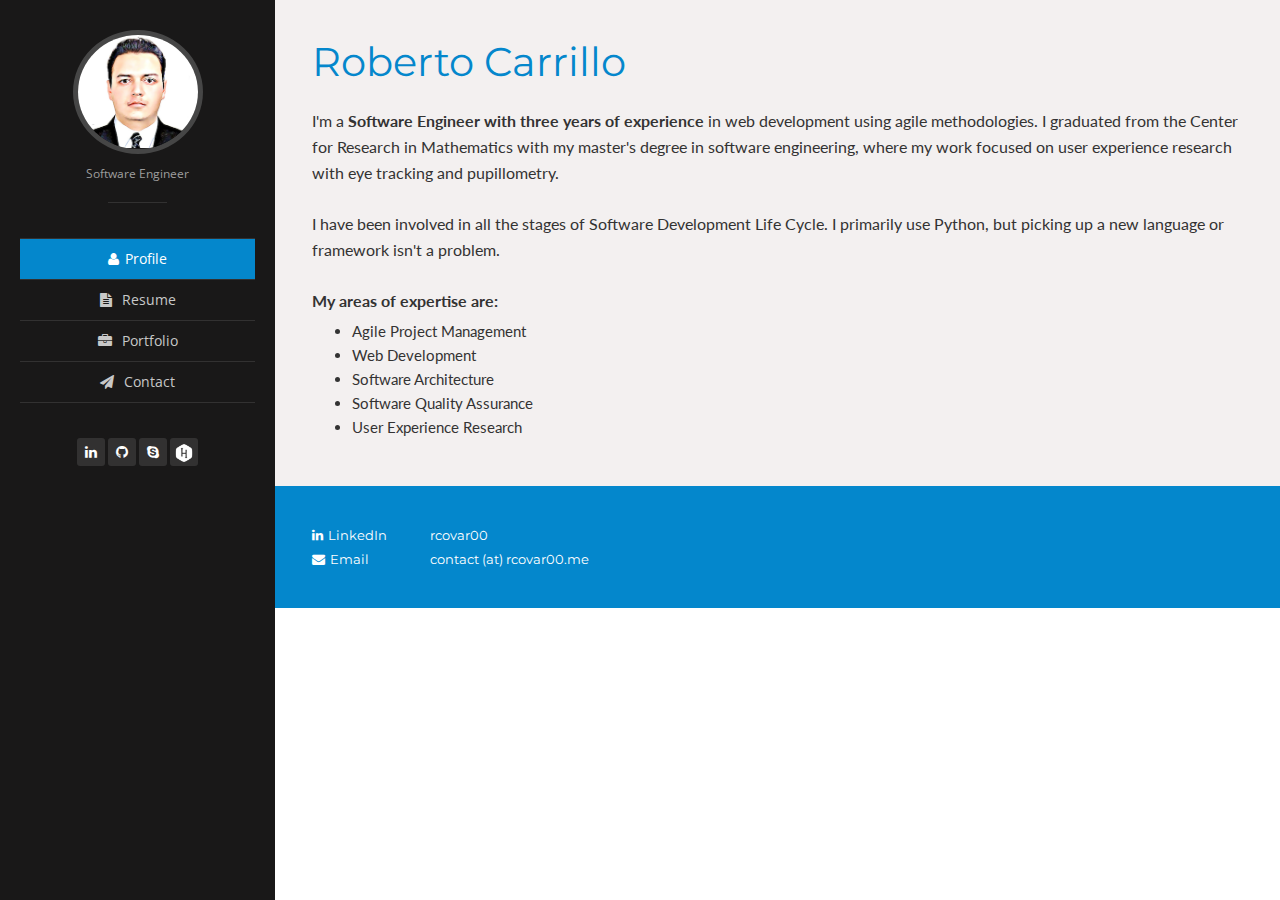
==== index.html @ 42ad8303 "Portfolio images description updated" ====
<!DOCTYPE html> <!--[if IE 8 ]><html class="ie ie8" lang="en"> <![endif]--> <!--[if IE 9 ]><html class="ie ie9" lang="en"> <![endif]--> <!--[if (gte IE 9)|!(IE)]><!--><html lang=en> <!--<![endif]--> <head> <title>Roberto Carrillo - Personal Page</title> <meta charset=UTF-8> <meta name=description content="Roberto Carrillo - Personal Page"> <meta name=keywords content=""> <meta name=author content="Roberto Carrillo"> <meta name=viewport content="width=device-width,initial-scale=1,maximum-scale=1"> <link rel=stylesheet type=text/css href=css/bootstrap.min.css> <link rel=stylesheet type=text/css href=css/font-awesome.min.css> <link rel=stylesheet type=text/css href=css/simple-line-icons.min.css> <link rel=stylesheet href=css/animate.min.css> <link rel=stylesheet type=text/css href=css/prettyPhoto.css> <link rel=stylesheet type=text/css href=css/color.min.css id=colors-style> <link rel=stylesheet type=text/css href=css/main.min.css> <link href="http://fonts.googleapis.com/css?family=Open+Sans:400,300,300italic,400italic,600,600italic,700,700italic,800,800italic|Pacifico|Lato:100,300,400,700,900,100italic,300italic,400italic,700italic,900italic|Montserrat:400,700|Merriweather:400,300,700"rel=stylesheet type=text/css> <script type=text/javascript src=js/modernizr.custom.js></script> <link rel=apple-touch-icon sizes=180x180 href=favicons/apple-touch-icon.png> <link rel=icon type=image/png sizes=32x32 href=favicons/favicon-32x32.png> <link rel=icon type=image/png sizes=16x16 href=favicons/favicon-16x16.png> <link rel=manifest href=favicons/manifest.json> <link rel=mask-icon href=favicons/safari-pinned-tab.svg color=#5bbad5> <meta name=theme-color content=#ffffff> <!--[if IE 7]>
            <link rel="stylesheet" type="text/css" href="css/icons/font-awesome-ie7.min.css"/>
        <![endif]--> </head> <body> <!--[if lt IE 7]>
                <p class="browsehappy">You are using an <strong>outdated</strong> browser. Please <a href="http://browsehappy.com/">upgrade your browser</a> to improve your experience.</p>
        <![endif]--> <div class=preloader> <div class=spinner> <div class=dot1></div> <div class=dot2></div> </div> </div> <div id=wrappers> <header id=header> <div class=menu_closed id=menu_closed title="Close Menu"data-toggle=tooltip> <i class="fa fa-times"></i> </div> <div class=logo> <a href=#profile class=link_menu><img src=images/me.png width=124 height=130 alt=Photo></a> </div> <h4 class=tagline>Software Engineer</h4> <nav class=navigation> <ul class=list-unstyled> <li class="profile active"> <a href=#profile class="profile link_menu"><i class="fa fa-user icon_menus"></i><span class=nav-label>profile</span></a> </li> <li class=resume> <a href=#resume class="resume link_menu"><i class="fa fa-file-text icon_menus"></i> <span class=nav-label>resume</span></a> </li> <li class=portfolio> <a href=#portfolio class="portfolio link_menu"><i class="fa fa-briefcase icon_menus"></i> <span class=nav-label>portfolio</span></a> </li> <li class=contact> <a href=#contact class="contact link_menu"><i class="fa fa-paper-plane icon_menus"></i> <span class=nav-label>contact</span></a> </li> </ul> </nav> <div class=social-ul id=header_social_ul> <ul> <li class=social-linkedin><a href=https://www.linkedin.com/in/rcovar00/ target=_blank data-toggle=tooltip data-original-title=LinkedIn><i class="fa fa-linkedin"></i></a></li> <li class=social-github><a href=https://github.com/rcovar00 target=_blank data-toggle=tooltip data-original-title=GitHub><i class="fa fa-github"></i></a></li> <li class=social-skype><a href=skype:rcovar00?add data-toggle=tooltip data-original-title=Skype><i class="fa fa-skype"></i></a></li> <li class=social-hackerrank><a href=https://www.hackerrank.com/rcovar00 target=_blank data-toggle=tooltip data-original-title=HackerRank><img src=images/hackerrank.png width=18px height=18px></a></li> </ul> </div> </header> <div class=header-main> <div class=content_wrappers> <a class="nav-btn menu_close"id=btn_open_menu href=#><i class="fa fa-bars"></i></a> </div> </div> <div id=main> <section id=profile class="layers page_current"> <h2 style=display:none>profile</h2> <div class=page_content> <div class=block-header> <div class="row no-marg my_profile"> <div class="col-xs-12 col-md-12 no-padd info_profile"> <div class="bg_desc clearfix"> <div class=inner-text> <h2>Roberto Carrillo</h2> <br> <div class=feature-desc> <p>I'm a <strong>Software Engineer with three years of experience</strong> in web development using agile methodologies. I graduated from the Center for Research in Mathematics with my master's degree in software engineering, where my work focused on user experience research with eye tracking and pupillometry.</p> <p>I have been involved in all the stages of Software Development Life Cycle. I primarily use Python, but picking up a new language or framework isn't a problem. </p> <p id=title-areas-expertise><strong>My areas of expertise are:</strong></p> <ul class=areas-expertise> <li>Agile Project Management</li> <li>Web Development</li> <li>Software Architecture</li> <li>Software Quality Assurance</li> <li>User Experience Research</li> </ul> </div> </div> </div> <div class="bg_info clearfix"> <div class=inner-text> <ul> <li><strong><i class="fa fa-linkedin"></i>LinkedIn</strong> <a href=https://www.linkedin.com/in/rcovar00/ target=_blank>rcovar00</a></li> <li><strong><i class="fa fa-envelope"></i>Email</strong> contact (at) rcovar00.me</li> </ul> </div> </div> </div> </div> </div> </div> </section> <section id=resume class=layers> <h2 style=display:none>resume</h2> <div class=page_content> <div class="container-fluid no-marg"> <div class="row row_responsive"> <div class="col-lg-11 section_general"> <header class=section-header> <h3 class=section-title>Roberto Carrillo</h3> <p>Software Engineer with <strong>three years of experience</strong> developing web applications <br> and with great interest in user experience evaluation.</p> <div class=border-divider></div> </header> <div class="row section_separate"> <div class="col-md-8 resume-left"> <div class=title-section> <h2 class=section_title>Experience</h2> <div class=sep2></div> </div> <ul class=attributes> <li class=first> <h5>Software Engineer</h5> <h6><span class="fa fa-building"></span> Center for Research in Mathematics (CIMAT)</h6> <p>November 2016 – March 2017 (5 months) | Zacatecas, Mexico</p> </li> <li> <h5>Software Engineering Intern</h5> <h6><span class="fa fa-building"></span> The University of British Columbia (UBC)</h6> <p>April 2016 – June 2016 (3 months) | Vancouver, Canada</p> </li> <li> <h5>Junior Software Engineer</h5> <h6><span class="fa fa-building"></span> Softlogik</h6> <p>September 2012 – June 2014 (1 year 10 months) | Zacatecas, Mexico</p> </li> <li> <h5>Software Engineering Intern</h5> <h6><span class="fa fa-building"></span> Softlogik</h6> <p>May 2012 – August 2012 (4 months) | Zacatecas, Mexico</p> </li> </ul> <div class=title-section> <h2 class=section_title>Education</h2> <div class=sep2></div> </div> <ul class=attributes> <li class=first> <h5>Master’s Degree in Software Engineering, Human-Computer Interaction</h5> <h6><span class="fa fa-book"></span> Center for Research in Mathematics (CIMAT)</h6> <p>2014 – 2016</p> </li> <li> <h5>Bachelor’s Degree in Information and Communications Technology</h5> <h6><span class="fa fa-book"></span> Technological University of the State of Zacatecas (UTZAC)</h6> <p>2010 – 2014</p> </li> </ul> <div class=title-section> <h2 class=section_title>Certifications</h2> <div class=sep2></div> </div> <ul class=attributes> <li class=first> <h5>Certified Python Jr. Developer</h5> <h6><span class="fa fa-certificate"></span> Open Intelligence S.A. de C.V.</h6> <p>November 2014</p> </li> <li> <h5>Zend Certified PHP Engineer</h5> <h6><span class="fa fa-certificate"></span> Zend Technologies, License ZEND022947</h6> <p>July 2013</p> </li> </ul> </div> <div class=col-md-4> <div class=title-section> <h2 class=section_title>Areas of Expertise</h2> <div class=sep2></div> </div> <div class=skills> <ul> <li>Agile Project Management</li> <li>Web Development</li> <li>Software Architecture</li> <li>Software Quality Assurance</li> <li>User Experience Research</li> </ul> </div> <div class=title-section> <h2 class=section_title>Skills</h2> <div class=sep2></div> </div> <div class=skills> <ul> <li>Python - Django</li> <li>JavaScript</li> <li>PHP</li> <li>OOP</li> <li>MySQL</li> <li>jQuery</li> <li>Bootstrap</li> <li>Scrum</li> <li>Kanban</li> <li>REST APIs</li> <li>Git</li> <li>HTML5</li> <li>Travis CI</li> <li>Eye Tracking</li> </ul> </div> <div class=title-section> <h2 class=section_title>Languages</h2> <div class=sep2></div> </div> <div class=skills> <div class=skill-text> <h5>English</h5> <p>Professional working proficiency</p> </div> <div class=skill-text> <h5>Japanese</h5> <p>Elementary proficiency</p> </div> <div class=skill-text> <h5>Spanish</h5> <p>Native proficiency</p> </div> </div> </div> </div> </div> </div> </div> </div> </section> <section id=portfolio class="layers blog-content-grid"> <h2 style=display:none>blog</h2> <div class=page_content> <div class="row row_responsive equal"> <div class="col-sm-6 col-md-4"> <div class=post-thumb> <a href=https://www.rcovar00.me/images/gamexdad.png data-gal=portfolio class=image-link> <img src=images/gamexdad_thumb.png alt="Game Experience Driven Agile Development (GamExDAD)"> </a> </div> <div class=post-body> <h3 class=post-title>Game Experience Driven Agile Development (GamExDAD)</h3> <div class=post-meta> <ul> <li><i class=icon-folder></i>Category: Web application</li> </ul> </div> <div class=post-content> <p>Web application that allows the use of experiences to guide the design of a video game, establishing relationships between elements of the game and the experiences that you want the game evokes.</p> </div> <ul class=skill-tags> <li>Python (Django)</li> <li>MariaDB</li> <li>Bootstrap</li> <li>jQuery</li> </ul> </div> </div> <div class="col-sm-6 col-md-4"> <div class=post-thumb> <a href=https://www.rcovar00.me/images/emdat.png data-gal=portfolio[emdat_gal] class=image-link> <img src=images/emdat_thumb.png alt="Eye Movement Data Analysis Toolkit (EMDAT) Web"> </a> <a href=https://www.rcovar00.me/images/emdat2.png data-gal=portfolio[emdat_gal] class=image-link></a> </div> <div class=post-body> <h3 class=post-title>Eye Movement Data Analysis Toolkit (EMDAT) Web</h3> <div class=post-meta> <ul> <li><i class=icon-folder></i>Category: Web application</li> </ul> </div> <div class=post-content> <p>EMDAT is a library for processing eye gaze data, developed at the University of British Columbia. This library has built-in mechanisms for data preprocessing and clean up which makes it a valuable toolkit for researchers. </p> </div> <ul class=skill-tags> <li>Python (Django)</li> <li>D3.js</li> <li>Bootstrap</li> <li>Numpy</li> </ul> </div> </div> <div class="col-sm-6 col-md-4"> <div class=post-thumb> <a href=https://www.rcovar00.me/images/civil_registration.png data-gal=portfolio class=image-link> <img src=images/civil_registration_thumb.png alt="Civil Registration"> </a> </div> <div class=post-body> <h3 class=post-title>Civil Registration</h3> <div class=post-meta> <ul> <li><i class=icon-folder></i>Category: Web application</li> <li><i class=icon-globe></i><a href=http://registrocivil.zacatecas.gob.mx/serviciosEnLinea target=_blank>Visit site</a></li> </ul> </div> <div class=post-content> <p>Civil Registration is a system by which the government of Zacatecas, Mexico records the vital events (births, marriages, divorces, adoptions, and deaths) of its citizens. Furthermore, the system allows to citizens request their certificates and print them anyplace.</p> </div> <ul class=skill-tags> <li>PHP (Yii)</li> <li>MariaDB</li> <li>Bootrstrap</li> <li>jQuery</li> </ul> </div> </div> <div class="col-sm-6 col-md-4"> <div class=post-thumb> <a href=https://www.rcovar00.me/images/ads.jpg data-gal=portfolio class=image-link> <img src=images/ads_thumb.jpg alt="Eye Tracking in Advertising"> </a> </div> <div class=post-body> <h3 class=post-title>Eye Tracking in Advertising</h3> <div class=post-meta> <ul> <li><i class=icon-folder></i>Category: UX Research</li> </ul> </div> <div class=post-content> <p>An eye tracking study was conducted to find the differences between women and men when viewing advertisements. A total of 15 people participated in the experiment, all participants had corrected-to-normal vision. In the above image, the results show that most of the attention focuses on the model's face, but also women observe accessories like bracelets and shoes.</p> </div> <ul class=skill-tags> <li>Eye tracking</li> <li>Heatmaps</li> <li>Gaze plots</li> <li>Metrics</li> </ul> </div> </div> <div class="col-sm-6 col-md-4"> <div class=post-thumb> <a href=https://www.rcovar00.me/images/refraction.png data-gal=portfolio class=image-link> <img src=images/refraction_thumb.png alt="Cognitive Load Evaluation in a Educational Videogame"> </a> </div> <div class=post-body> <h3 class=post-title>Cognitive Load Evaluation in a Educational Videogame</h3> <div class=post-meta> <ul> <li><i class=icon-folder></i>Category: UX Research</li> </ul> </div> <div class=post-content> <p>This study was conducted to evaluate cognitive load of an educational video game oriented to teach and reinforce the concept of fractions. A total of 18 participants played two difficulty levels of Refraction 2 video game. The results show significant differences in pupil size and peak dilation between levels.</p> </div> <ul class=skill-tags> <li>Pupillometry</li> <li>Cognitive load</li> </ul> </div> </div> </div> </div> </section> <section id=contact class=layers> <h2 style=display:none>contact</h2> <div class=page_content> <div class="container-fluid no-marg"> <div class="row row_responsive"> <div class="col-lg-11 section_general"> <header class=section-header> <h3 class=section-title>Contact</h3> <div class=border-divider></div> </header> <div class="row section_separate"> <div class=title-section> <h2 class=section_title>Connect with me</h2> <div class=sep2></div> </div> <div class=col-md-12> <div class=contacts> <ul> <li><a href=https://www.linkedin.com/in/rcovar00/ target=_blank><span><i class="fa fa-linkedin fa-2x"></i></span> LinkedIn</a></li> <li><a href=https://www.github.com/rcovar00/ target=_blank><span><i class="fa fa-github fa-2x"></i></span> GitHub</a></li> <li><a href=https://www.instagram.com/rcovar00/ target=_blank><span><i class="fa fa-instagram fa-2x"></i></span> Instagram</a></li> <li><a href=skype:rcovar00?add><span><i class="fa fa-skype fa-2x"></i></span> Skype</a></li> <li><a href=https://www.hackerrank.com/rcovar00/ target=_blank><span><img src=images/hackerrank_green.png width=32px height=32px></span> HackerRank</a></li> <li><span><i class="fa fa-envelope fa-2x"></i></span> contact (at) rcovar00.me</li> </ul> </div> </div> </div> </div> </div> </div> </div> </section> </div> </div> <script type=text/javascript src=js/jquery.min.js></script> <script type=text/javascript src=js/jquery.ui.effect.min.js></script> <script type=text/javascript src=js/bootstrap.min.js></script> <script type=text/javascript src=js/jquery.nicescroll.min.js></script> <script type=text/javascript src=js/jquery.prettyPhoto.js></script> <script type=text/javascript src=js/main.min.js></script>
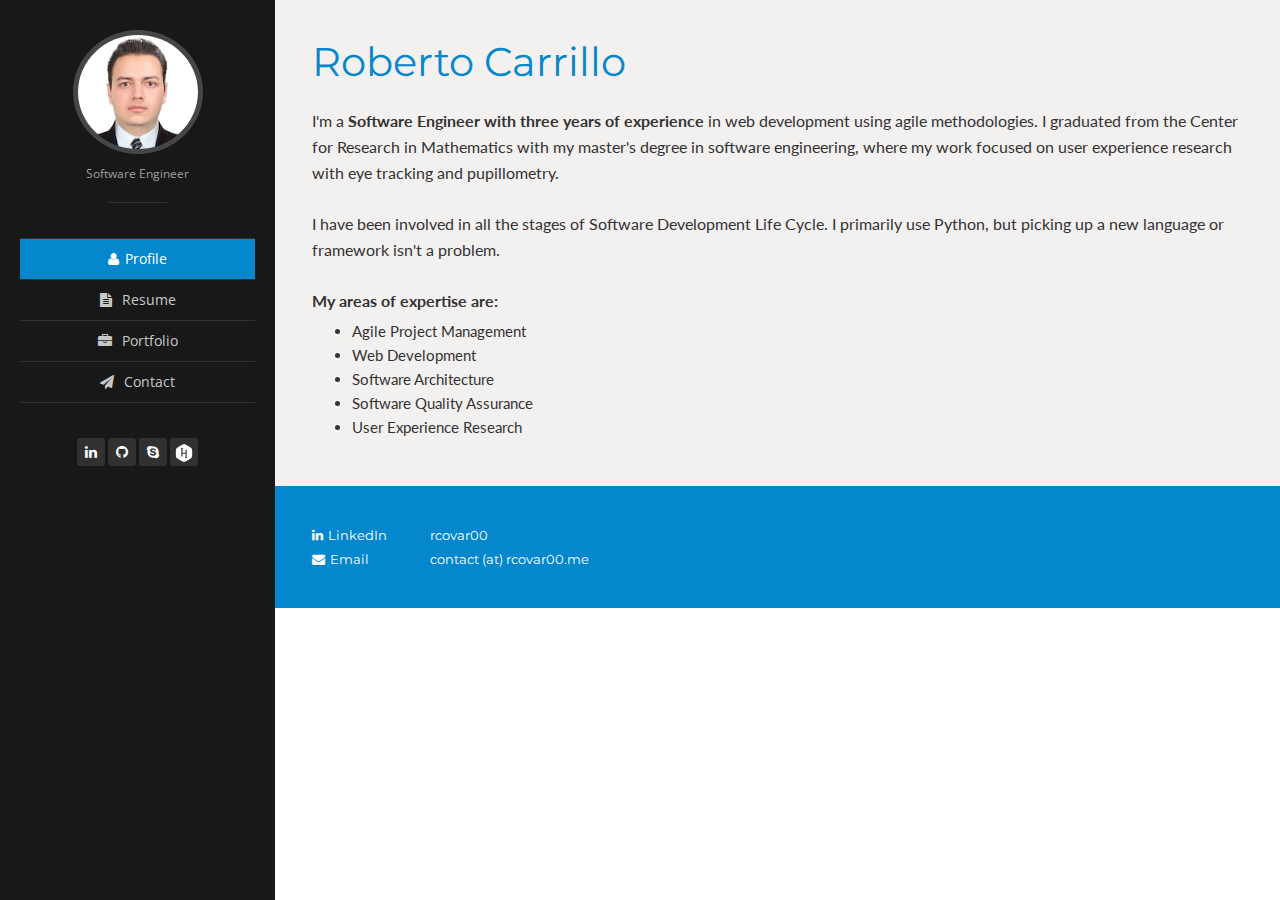
==== commit 4ff2e70d: "Profile photo updated" ====
--- a/index.html
+++ b/index.html
@@ -2,4 +2,4 @@
             <link rel="stylesheet" type="text/css" href="css/icons/font-awesome-ie7.min.css"/>
         <![endif]--> </head> <body> <!--[if lt IE 7]>
                 <p class="browsehappy">You are using an <strong>outdated</strong> browser. Please <a href="http://browsehappy.com/">upgrade your browser</a> to improve your experience.</p>
-        <![endif]--> <div class=preloader> <div class=spinner> <div class=dot1></div> <div class=dot2></div> </div> </div> <div id=wrappers> <header id=header> <div class=menu_closed id=menu_closed title="Close Menu"data-toggle=tooltip> <i class="fa fa-times"></i> </div> <div class=logo> <a href=#profile class=link_menu><img src=images/me.png width=124 height=130 alt=Photo></a> </div> <h4 class=tagline>Software Engineer</h4> <nav class=navigation> <ul class=list-unstyled> <li class="profile active"> <a href=#profile class="profile link_menu"><i class="fa fa-user icon_menus"></i><span class=nav-label>profile</span></a> </li> <li class=resume> <a href=#resume class="resume link_menu"><i class="fa fa-file-text icon_menus"></i> <span class=nav-label>resume</span></a> </li> <li class=portfolio> <a href=#portfolio class="portfolio link_menu"><i class="fa fa-briefcase icon_menus"></i> <span class=nav-label>portfolio</span></a> </li> <li class=contact> <a href=#contact class="contact link_menu"><i class="fa fa-paper-plane icon_menus"></i> <span class=nav-label>contact</span></a> </li> </ul> </nav> <div class=social-ul id=header_social_ul> <ul> <li class=social-linkedin><a href=https://www.linkedin.com/in/rcovar00/ target=_blank data-toggle=tooltip data-original-title=LinkedIn><i class="fa fa-linkedin"></i></a></li> <li class=social-github><a href=https://github.com/rcovar00 target=_blank data-toggle=tooltip data-original-title=GitHub><i class="fa fa-github"></i></a></li> <li class=social-skype><a href=skype:rcovar00?add data-toggle=tooltip data-original-title=Skype><i class="fa fa-skype"></i></a></li> <li class=social-hackerrank><a href=https://www.hackerrank.com/rcovar00 target=_blank data-toggle=tooltip data-original-title=HackerRank><img src=images/hackerrank.png width=18px height=18px></a></li> </ul> </div> </header> <div class=header-main> <div class=content_wrappers> <a class="nav-btn menu_close"id=btn_open_menu href=#><i class="fa fa-bars"></i></a> </div> </div> <div id=main> <section id=profile class="layers page_current"> <h2 style=display:none>profile</h2> <div class=page_content> <div class=block-header> <div class="row no-marg my_profile"> <div class="col-xs-12 col-md-12 no-padd info_profile"> <div class="bg_desc clearfix"> <div class=inner-text> <h2>Roberto Carrillo</h2> <br> <div class=feature-desc> <p>I'm a <strong>Software Engineer with three years of experience</strong> in web development using agile methodologies. I graduated from the Center for Research in Mathematics with my master's degree in software engineering, where my work focused on user experience research with eye tracking and pupillometry.</p> <p>I have been involved in all the stages of Software Development Life Cycle. I primarily use Python, but picking up a new language or framework isn't a problem. </p> <p id=title-areas-expertise><strong>My areas of expertise are:</strong></p> <ul class=areas-expertise> <li>Agile Project Management</li> <li>Web Development</li> <li>Software Architecture</li> <li>Software Quality Assurance</li> <li>User Experience Research</li> </ul> </div> </div> </div> <div class="bg_info clearfix"> <div class=inner-text> <ul> <li><strong><i class="fa fa-linkedin"></i>LinkedIn</strong> <a href=https://www.linkedin.com/in/rcovar00/ target=_blank>rcovar00</a></li> <li><strong><i class="fa fa-envelope"></i>Email</strong> contact (at) rcovar00.me</li> </ul> </div> </div> </div> </div> </div> </div> </section> <section id=resume class=layers> <h2 style=display:none>resume</h2> <div class=page_content> <div class="container-fluid no-marg"> <div class="row row_responsive"> <div class="col-lg-11 section_general"> <header class=section-header> <h3 class=section-title>Roberto Carrillo</h3> <p>Software Engineer with <strong>three years of experience</strong> developing web applications <br> and with great interest in user experience evaluation.</p> <div class=border-divider></div> </header> <div class="row section_separate"> <div class="col-md-8 resume-left"> <div class=title-section> <h2 class=section_title>Experience</h2> <div class=sep2></div> </div> <ul class=attributes> <li class=first> <h5>Software Engineer</h5> <h6><span class="fa fa-building"></span> Center for Research in Mathematics (CIMAT)</h6> <p>November 2016 – March 2017 (5 months) | Zacatecas, Mexico</p> </li> <li> <h5>Software Engineering Intern</h5> <h6><span class="fa fa-building"></span> The University of British Columbia (UBC)</h6> <p>April 2016 – June 2016 (3 months) | Vancouver, Canada</p> </li> <li> <h5>Junior Software Engineer</h5> <h6><span class="fa fa-building"></span> Softlogik</h6> <p>September 2012 – June 2014 (1 year 10 months) | Zacatecas, Mexico</p> </li> <li> <h5>Software Engineering Intern</h5> <h6><span class="fa fa-building"></span> Softlogik</h6> <p>May 2012 – August 2012 (4 months) | Zacatecas, Mexico</p> </li> </ul> <div class=title-section> <h2 class=section_title>Education</h2> <div class=sep2></div> </div> <ul class=attributes> <li class=first> <h5>Master’s Degree in Software Engineering, Human-Computer Interaction</h5> <h6><span class="fa fa-book"></span> Center for Research in Mathematics (CIMAT)</h6> <p>2014 – 2016</p> </li> <li> <h5>Bachelor’s Degree in Information and Communications Technology</h5> <h6><span class="fa fa-book"></span> Technological University of the State of Zacatecas (UTZAC)</h6> <p>2010 – 2014</p> </li> </ul> <div class=title-section> <h2 class=section_title>Certifications</h2> <div class=sep2></div> </div> <ul class=attributes> <li class=first> <h5>Certified Python Jr. Developer</h5> <h6><span class="fa fa-certificate"></span> Open Intelligence S.A. de C.V.</h6> <p>November 2014</p> </li> <li> <h5>Zend Certified PHP Engineer</h5> <h6><span class="fa fa-certificate"></span> Zend Technologies, License ZEND022947</h6> <p>July 2013</p> </li> </ul> </div> <div class=col-md-4> <div class=title-section> <h2 class=section_title>Areas of Expertise</h2> <div class=sep2></div> </div> <div class=skills> <ul> <li>Agile Project Management</li> <li>Web Development</li> <li>Software Architecture</li> <li>Software Quality Assurance</li> <li>User Experience Research</li> </ul> </div> <div class=title-section> <h2 class=section_title>Skills</h2> <div class=sep2></div> </div> <div class=skills> <ul> <li>Python - Django</li> <li>JavaScript</li> <li>PHP</li> <li>OOP</li> <li>MySQL</li> <li>jQuery</li> <li>Bootstrap</li> <li>Scrum</li> <li>Kanban</li> <li>REST APIs</li> <li>Git</li> <li>HTML5</li> <li>Travis CI</li> <li>Eye Tracking</li> </ul> </div> <div class=title-section> <h2 class=section_title>Languages</h2> <div class=sep2></div> </div> <div class=skills> <div class=skill-text> <h5>English</h5> <p>Professional working proficiency</p> </div> <div class=skill-text> <h5>Japanese</h5> <p>Elementary proficiency</p> </div> <div class=skill-text> <h5>Spanish</h5> <p>Native proficiency</p> </div> </div> </div> </div> </div> </div> </div> </div> </section> <section id=portfolio class="layers blog-content-grid"> <h2 style=display:none>blog</h2> <div class=page_content> <div class="row row_responsive equal"> <div class="col-sm-6 col-md-4"> <div class=post-thumb> <a href=https://www.rcovar00.me/images/gamexdad.png data-gal=portfolio class=image-link> <img src=images/gamexdad_thumb.png alt="Game Experience Driven Agile Development (GamExDAD)"> </a> </div> <div class=post-body> <h3 class=post-title>Game Experience Driven Agile Development (GamExDAD)</h3> <div class=post-meta> <ul> <li><i class=icon-folder></i>Category: Web application</li> </ul> </div> <div class=post-content> <p>Web application that allows the use of experiences to guide the design of a video game, establishing relationships between elements of the game and the experiences that you want the game evokes.</p> </div> <ul class=skill-tags> <li>Python (Django)</li> <li>MariaDB</li> <li>Bootstrap</li> <li>jQuery</li> </ul> </div> </div> <div class="col-sm-6 col-md-4"> <div class=post-thumb> <a href=https://www.rcovar00.me/images/emdat.png data-gal=portfolio[emdat_gal] class=image-link> <img src=images/emdat_thumb.png alt="Eye Movement Data Analysis Toolkit (EMDAT) Web"> </a> <a href=https://www.rcovar00.me/images/emdat2.png data-gal=portfolio[emdat_gal] class=image-link></a> </div> <div class=post-body> <h3 class=post-title>Eye Movement Data Analysis Toolkit (EMDAT) Web</h3> <div class=post-meta> <ul> <li><i class=icon-folder></i>Category: Web application</li> </ul> </div> <div class=post-content> <p>EMDAT is a library for processing eye gaze data, developed at the University of British Columbia. This library has built-in mechanisms for data preprocessing and clean up which makes it a valuable toolkit for researchers. </p> </div> <ul class=skill-tags> <li>Python (Django)</li> <li>D3.js</li> <li>Bootstrap</li> <li>Numpy</li> </ul> </div> </div> <div class="col-sm-6 col-md-4"> <div class=post-thumb> <a href=https://www.rcovar00.me/images/civil_registration.png data-gal=portfolio class=image-link> <img src=images/civil_registration_thumb.png alt="Civil Registration"> </a> </div> <div class=post-body> <h3 class=post-title>Civil Registration</h3> <div class=post-meta> <ul> <li><i class=icon-folder></i>Category: Web application</li> <li><i class=icon-globe></i><a href=http://registrocivil.zacatecas.gob.mx/serviciosEnLinea target=_blank>Visit site</a></li> </ul> </div> <div class=post-content> <p>Civil Registration is a system by which the government of Zacatecas, Mexico records the vital events (births, marriages, divorces, adoptions, and deaths) of its citizens. Furthermore, the system allows to citizens request their certificates and print them anyplace.</p> </div> <ul class=skill-tags> <li>PHP (Yii)</li> <li>MariaDB</li> <li>Bootrstrap</li> <li>jQuery</li> </ul> </div> </div> <div class="col-sm-6 col-md-4"> <div class=post-thumb> <a href=https://www.rcovar00.me/images/ads.jpg data-gal=portfolio class=image-link> <img src=images/ads_thumb.jpg alt="Eye Tracking in Advertising"> </a> </div> <div class=post-body> <h3 class=post-title>Eye Tracking in Advertising</h3> <div class=post-meta> <ul> <li><i class=icon-folder></i>Category: UX Research</li> </ul> </div> <div class=post-content> <p>An eye tracking study was conducted to find the differences between women and men when viewing advertisements. A total of 15 people participated in the experiment, all participants had corrected-to-normal vision. In the above image, the results show that most of the attention focuses on the model's face, but also women observe accessories like bracelets and shoes.</p> </div> <ul class=skill-tags> <li>Eye tracking</li> <li>Heatmaps</li> <li>Gaze plots</li> <li>Metrics</li> </ul> </div> </div> <div class="col-sm-6 col-md-4"> <div class=post-thumb> <a href=https://www.rcovar00.me/images/refraction.png data-gal=portfolio class=image-link> <img src=images/refraction_thumb.png alt="Cognitive Load Evaluation in a Educational Videogame"> </a> </div> <div class=post-body> <h3 class=post-title>Cognitive Load Evaluation in a Educational Videogame</h3> <div class=post-meta> <ul> <li><i class=icon-folder></i>Category: UX Research</li> </ul> </div> <div class=post-content> <p>This study was conducted to evaluate cognitive load of an educational video game oriented to teach and reinforce the concept of fractions. A total of 18 participants played two difficulty levels of Refraction 2 video game. The results show significant differences in pupil size and peak dilation between levels.</p> </div> <ul class=skill-tags> <li>Pupillometry</li> <li>Cognitive load</li> </ul> </div> </div> </div> </div> </section> <section id=contact class=layers> <h2 style=display:none>contact</h2> <div class=page_content> <div class="container-fluid no-marg"> <div class="row row_responsive"> <div class="col-lg-11 section_general"> <header class=section-header> <h3 class=section-title>Contact</h3> <div class=border-divider></div> </header> <div class="row section_separate"> <div class=title-section> <h2 class=section_title>Connect with me</h2> <div class=sep2></div> </div> <div class=col-md-12> <div class=contacts> <ul> <li><a href=https://www.linkedin.com/in/rcovar00/ target=_blank><span><i class="fa fa-linkedin fa-2x"></i></span> LinkedIn</a></li> <li><a href=https://www.github.com/rcovar00/ target=_blank><span><i class="fa fa-github fa-2x"></i></span> GitHub</a></li> <li><a href=https://www.instagram.com/rcovar00/ target=_blank><span><i class="fa fa-instagram fa-2x"></i></span> Instagram</a></li> <li><a href=skype:rcovar00?add><span><i class="fa fa-skype fa-2x"></i></span> Skype</a></li> <li><a href=https://www.hackerrank.com/rcovar00/ target=_blank><span><img src=images/hackerrank_green.png width=32px height=32px></span> HackerRank</a></li> <li><span><i class="fa fa-envelope fa-2x"></i></span> contact (at) rcovar00.me</li> </ul> </div> </div> </div> </div> </div> </div> </div> </section> </div> </div> <script type=text/javascript src=js/jquery.min.js></script> <script type=text/javascript src=js/jquery.ui.effect.min.js></script> <script type=text/javascript src=js/bootstrap.min.js></script> <script type=text/javascript src=js/jquery.nicescroll.min.js></script> <script type=text/javascript src=js/jquery.prettyPhoto.js></script> <script type=text/javascript src=js/main.min.js></script> +        <![endif]--> <div class=preloader> <div class=spinner> <div class=dot1></div> <div class=dot2></div> </div> </div> <div id=wrappers> <header id=header> <div class=menu_closed id=menu_closed title="Close Menu"data-toggle=tooltip> <i class="fa fa-times"></i> </div> <div class=logo> <a href=#profile class=link_menu><img src=images/me.jpg width=124 height=130 alt=Photo></a> </div> <h4 class=tagline>Software Engineer</h4> <nav class=navigation> <ul class=list-unstyled> <li class="profile active"> <a href=#profile class="profile link_menu"><i class="fa fa-user icon_menus"></i><span class=nav-label>profile</span></a> </li> <li class=resume> <a href=#resume class="resume link_menu"><i class="fa fa-file-text icon_menus"></i> <span class=nav-label>resume</span></a> </li> <li class=portfolio> <a href=#portfolio class="portfolio link_menu"><i class="fa fa-briefcase icon_menus"></i> <span class=nav-label>portfolio</span></a> </li> <li class=contact> <a href=#contact class="contact link_menu"><i class="fa fa-paper-plane icon_menus"></i> <span class=nav-label>contact</span></a> </li> </ul> </nav> <div class=social-ul id=header_social_ul> <ul> <li class=social-linkedin><a href=https://www.linkedin.com/in/rcovar00/ target=_blank data-toggle=tooltip data-original-title=LinkedIn><i class="fa fa-linkedin"></i></a></li> <li class=social-github><a href=https://github.com/rcovar00 target=_blank data-toggle=tooltip data-original-title=GitHub><i class="fa fa-github"></i></a></li> <li class=social-skype><a href=skype:rcovar00?add data-toggle=tooltip data-original-title=Skype><i class="fa fa-skype"></i></a></li> <li class=social-hackerrank><a href=https://www.hackerrank.com/rcovar00 target=_blank data-toggle=tooltip data-original-title=HackerRank><img src=images/hackerrank.png width=18px height=18px></a></li> </ul> </div> </header> <div class=header-main> <div class=content_wrappers> <a class="nav-btn menu_close"id=btn_open_menu href=#><i class="fa fa-bars"></i></a> </div> </div> <div id=main> <section id=profile class="layers page_current"> <h2 style=display:none>profile</h2> <div class=page_content> <div class=block-header> <div class="row no-marg my_profile"> <div class="col-xs-12 col-md-12 no-padd info_profile"> <div class="bg_desc clearfix"> <div class=inner-text> <h2>Roberto Carrillo</h2> <br> <div class=feature-desc> <p>I'm a <strong>Software Engineer with three years of experience</strong> in web development using agile methodologies. I graduated from the Center for Research in Mathematics with my master's degree in software engineering, where my work focused on user experience research with eye tracking and pupillometry.</p> <p>I have been involved in all the stages of Software Development Life Cycle. I primarily use Python, but picking up a new language or framework isn't a problem. </p> <p id=title-areas-expertise><strong>My areas of expertise are:</strong></p> <ul class=areas-expertise> <li>Agile Project Management</li> <li>Web Development</li> <li>Software Architecture</li> <li>Software Quality Assurance</li> <li>User Experience Research</li> </ul> </div> </div> </div> <div class="bg_info clearfix"> <div class=inner-text> <ul> <li><strong><i class="fa fa-linkedin"></i>LinkedIn</strong> <a href=https://www.linkedin.com/in/rcovar00/ target=_blank>rcovar00</a></li> <li><strong><i class="fa fa-envelope"></i>Email</strong> contact (at) rcovar00.me</li> </ul> </div> </div> </div> </div> </div> </div> </section> <section id=resume class=layers> <h2 style=display:none>resume</h2> <div class=page_content> <div class="container-fluid no-marg"> <div class="row row_responsive"> <div class="col-lg-11 section_general"> <header class=section-header> <h3 class=section-title>Roberto Carrillo</h3> <p>Software Engineer with <strong>three years of experience</strong> developing web applications <br> and with great interest in user experience evaluation.</p> <div class=border-divider></div> </header> <div class="row section_separate"> <div class="col-md-8 resume-left"> <div class=title-section> <h2 class=section_title>Experience</h2> <div class=sep2></div> </div> <ul class=attributes> <li class=first> <h5>Software Engineer</h5> <h6><span class="fa fa-building"></span> Center for Research in Mathematics (CIMAT)</h6> <p>November 2016 – March 2017 (5 months) | Zacatecas, Mexico</p> </li> <li> <h5>Software Engineering Intern</h5> <h6><span class="fa fa-building"></span> The University of British Columbia (UBC)</h6> <p>April 2016 – June 2016 (3 months) | Vancouver, Canada</p> </li> <li> <h5>Junior Software Engineer</h5> <h6><span class="fa fa-building"></span> Softlogik</h6> <p>September 2012 – June 2014 (1 year 10 months) | Zacatecas, Mexico</p> </li> <li> <h5>Software Engineering Intern</h5> <h6><span class="fa fa-building"></span> Softlogik</h6> <p>May 2012 – August 2012 (4 months) | Zacatecas, Mexico</p> </li> </ul> <div class=title-section> <h2 class=section_title>Education</h2> <div class=sep2></div> </div> <ul class=attributes> <li class=first> <h5>Master’s Degree in Software Engineering, Human-Computer Interaction</h5> <h6><span class="fa fa-book"></span> Center for Research in Mathematics (CIMAT)</h6> <p>2014 – 2016</p> </li> <li> <h5>Bachelor’s Degree in Information and Communications Technology</h5> <h6><span class="fa fa-book"></span> Technological University of the State of Zacatecas (UTZAC)</h6> <p>2010 – 2014</p> </li> </ul> <div class=title-section> <h2 class=section_title>Certifications</h2> <div class=sep2></div> </div> <ul class=attributes> <li class=first> <h5>Certified Python Jr. Developer</h5> <h6><span class="fa fa-certificate"></span> Open Intelligence S.A. de C.V.</h6> <p>November 2014</p> </li> <li> <h5>Zend Certified PHP Engineer</h5> <h6><span class="fa fa-certificate"></span> Zend Technologies, License ZEND022947</h6> <p>July 2013</p> </li> </ul> </div> <div class=col-md-4> <div class=title-section> <h2 class=section_title>Areas of Expertise</h2> <div class=sep2></div> </div> <div class=skills> <ul> <li>Agile Project Management</li> <li>Web Development</li> <li>Software Architecture</li> <li>Software Quality Assurance</li> <li>User Experience Research</li> </ul> </div> <div class=title-section> <h2 class=section_title>Skills</h2> <div class=sep2></div> </div> <div class=skills> <ul> <li>Python - Django</li> <li>JavaScript</li> <li>PHP</li> <li>OOP</li> <li>MySQL</li> <li>jQuery</li> <li>Bootstrap</li> <li>Scrum</li> <li>Kanban</li> <li>REST APIs</li> <li>Git</li> <li>HTML5</li> <li>Travis CI</li> <li>Eye Tracking</li> </ul> </div> <div class=title-section> <h2 class=section_title>Languages</h2> <div class=sep2></div> </div> <div class=skills> <div class=skill-text> <h5>English</h5> <p>Professional working proficiency</p> </div> <div class=skill-text> <h5>Japanese</h5> <p>Elementary proficiency</p> </div> <div class=skill-text> <h5>Spanish</h5> <p>Native proficiency</p> </div> </div> </div> </div> </div> </div> </div> </div> </section> <section id=portfolio class="layers blog-content-grid"> <h2 style=display:none>blog</h2> <div class=page_content> <div class="row row_responsive equal"> <div class="col-sm-6 col-md-4"> <div class=post-thumb> <a href=https://www.rcovar00.me/images/gamexdad.png data-gal=portfolio class=image-link> <img src=images/gamexdad_thumb.png alt="Game Experience Driven Agile Development (GamExDAD)"> </a> </div> <div class=post-body> <h3 class=post-title>Game Experience Driven Agile Development (GamExDAD)</h3> <div class=post-meta> <ul> <li><i class=icon-folder></i>Category: Web application</li> </ul> </div> <div class=post-content> <p>Web application that allows the use of experiences to guide the design of a video game, establishing relationships between elements of the game and the experiences that you want the game evokes.</p> </div> <ul class=skill-tags> <li>Python (Django)</li> <li>MariaDB</li> <li>Bootstrap</li> <li>jQuery</li> </ul> </div> </div> <div class="col-sm-6 col-md-4"> <div class=post-thumb> <a href=https://www.rcovar00.me/images/emdat.png data-gal=portfolio[emdat_gal] class=image-link> <img src=images/emdat_thumb.png alt="Eye Movement Data Analysis Toolkit (EMDAT) Web"> </a> <a href=https://www.rcovar00.me/images/emdat2.png data-gal=portfolio[emdat_gal] class=image-link></a> </div> <div class=post-body> <h3 class=post-title>Eye Movement Data Analysis Toolkit (EMDAT) Web</h3> <div class=post-meta> <ul> <li><i class=icon-folder></i>Category: Web application</li> </ul> </div> <div class=post-content> <p>EMDAT is a library for processing eye gaze data, developed at the University of British Columbia. This library has built-in mechanisms for data preprocessing and clean up which makes it a valuable toolkit for researchers. </p> </div> <ul class=skill-tags> <li>Python (Django)</li> <li>D3.js</li> <li>Bootstrap</li> <li>Numpy</li> </ul> </div> </div> <div class="col-sm-6 col-md-4"> <div class=post-thumb> <a href=https://www.rcovar00.me/images/civil_registration.png data-gal=portfolio class=image-link> <img src=images/civil_registration_thumb.png alt="Civil Registration"> </a> </div> <div class=post-body> <h3 class=post-title>Civil Registration</h3> <div class=post-meta> <ul> <li><i class=icon-folder></i>Category: Web application</li> <li><i class=icon-globe></i><a href=http://registrocivil.zacatecas.gob.mx/serviciosEnLinea target=_blank>Visit site</a></li> </ul> </div> <div class=post-content> <p>Civil Registration is a system by which the government of Zacatecas, Mexico records the vital events (births, marriages, divorces, adoptions, and deaths) of its citizens. Furthermore, the system allows to citizens request their certificates and print them anyplace.</p> </div> <ul class=skill-tags> <li>PHP (Yii)</li> <li>MariaDB</li> <li>Bootrstrap</li> <li>jQuery</li> </ul> </div> </div> <div class="col-sm-6 col-md-4"> <div class=post-thumb> <a href=https://www.rcovar00.me/images/ads.jpg data-gal=portfolio class=image-link> <img src=images/ads_thumb.jpg alt="Eye Tracking in Advertising"> </a> </div> <div class=post-body> <h3 class=post-title>Eye Tracking in Advertising</h3> <div class=post-meta> <ul> <li><i class=icon-folder></i>Category: UX Research</li> </ul> </div> <div class=post-content> <p>An eye tracking study was conducted to find the differences between women and men when viewing advertisements. A total of 15 people participated in the experiment, all participants had corrected-to-normal vision. In the above image, the results show that most of the attention focuses on the model's face, but also women observe accessories like bracelets and shoes.</p> </div> <ul class=skill-tags> <li>Eye tracking</li> <li>Heatmaps</li> <li>Gaze plots</li> <li>Metrics</li> </ul> </div> </div> <div class="col-sm-6 col-md-4"> <div class=post-thumb> <a href=https://www.rcovar00.me/images/refraction.png data-gal=portfolio class=image-link> <img src=images/refraction_thumb.png alt="Cognitive Load Evaluation in a Educational Videogame"> </a> </div> <div class=post-body> <h3 class=post-title>Cognitive Load Evaluation in a Educational Videogame</h3> <div class=post-meta> <ul> <li><i class=icon-folder></i>Category: UX Research</li> </ul> </div> <div class=post-content> <p>This study was conducted to evaluate cognitive load of an educational video game oriented to teach and reinforce the concept of fractions. A total of 18 participants played two difficulty levels of Refraction 2 video game. The results show significant differences in pupil size and peak dilation between levels.</p> </div> <ul class=skill-tags> <li>Pupillometry</li> <li>Cognitive load</li> </ul> </div> </div> </div> </div> </section> <section id=contact class=layers> <h2 style=display:none>contact</h2> <div class=page_content> <div class="container-fluid no-marg"> <div class="row row_responsive"> <div class="col-lg-11 section_general"> <header class=section-header> <h3 class=section-title>Contact</h3> <div class=border-divider></div> </header> <div class="row section_separate"> <div class=title-section> <h2 class=section_title>Connect with me</h2> <div class=sep2></div> </div> <div class=col-md-12> <div class=contacts> <ul> <li><a href=https://www.linkedin.com/in/rcovar00/ target=_blank><span><i class="fa fa-linkedin fa-2x"></i></span> LinkedIn</a></li> <li><a href=https://www.github.com/rcovar00/ target=_blank><span><i class="fa fa-github fa-2x"></i></span> GitHub</a></li> <li><a href=https://www.instagram.com/rcovar00/ target=_blank><span><i class="fa fa-instagram fa-2x"></i></span> Instagram</a></li> <li><a href=skype:rcovar00?add><span><i class="fa fa-skype fa-2x"></i></span> Skype</a></li> <li><a href=https://www.hackerrank.com/rcovar00/ target=_blank><span><img src=images/hackerrank_green.png width=32px height=32px></span> HackerRank</a></li> <li><span><i class="fa fa-envelope fa-2x"></i></span> contact (at) rcovar00.me</li> </ul> </div> </div> </div> </div> </div> </div> </div> </section> </div> </div> <script type=text/javascript src=js/jquery.min.js></script> <script type=text/javascript src=js/jquery.ui.effect.min.js></script> <script type=text/javascript src=js/bootstrap.min.js></script> <script type=text/javascript src=js/jquery.nicescroll.min.js></script> <script type=text/javascript src=js/jquery.prettyPhoto.js></script> <script type=text/javascript src=js/main.min.js></script> 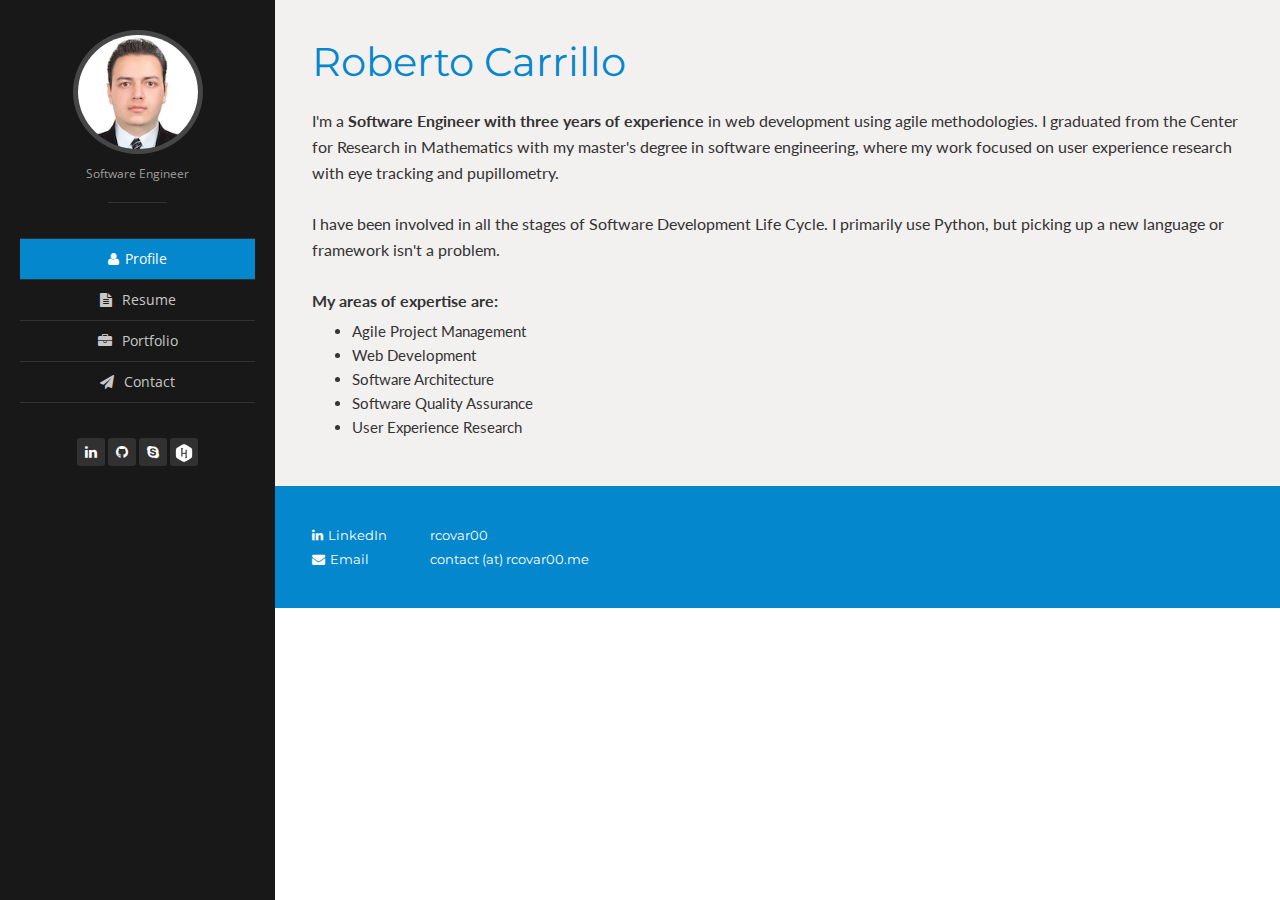
==== commit 0ad6bcb7: "Resume updated" ====
--- a/index.html
+++ b/index.html
@@ -2,4 +2,4 @@
             <link rel="stylesheet" type="text/css" href="css/icons/font-awesome-ie7.min.css"/>
         <![endif]--> </head> <body> <!--[if lt IE 7]>
                 <p class="browsehappy">You are using an <strong>outdated</strong> browser. Please <a href="http://browsehappy.com/">upgrade your browser</a> to improve your experience.</p>
-        <![endif]--> <div class=preloader> <div class=spinner> <div class=dot1></div> <div class=dot2></div> </div> </div> <div id=wrappers> <header id=header> <div class=menu_closed id=menu_closed title="Close Menu"data-toggle=tooltip> <i class="fa fa-times"></i> </div> <div class=logo> <a href=#profile class=link_menu><img src=images/me.jpg width=124 height=130 alt=Photo></a> </div> <h4 class=tagline>Software Engineer</h4> <nav class=navigation> <ul class=list-unstyled> <li class="profile active"> <a href=#profile class="profile link_menu"><i class="fa fa-user icon_menus"></i><span class=nav-label>profile</span></a> </li> <li class=resume> <a href=#resume class="resume link_menu"><i class="fa fa-file-text icon_menus"></i> <span class=nav-label>resume</span></a> </li> <li class=portfolio> <a href=#portfolio class="portfolio link_menu"><i class="fa fa-briefcase icon_menus"></i> <span class=nav-label>portfolio</span></a> </li> <li class=contact> <a href=#contact class="contact link_menu"><i class="fa fa-paper-plane icon_menus"></i> <span class=nav-label>contact</span></a> </li> </ul> </nav> <div class=social-ul id=header_social_ul> <ul> <li class=social-linkedin><a href=https://www.linkedin.com/in/rcovar00/ target=_blank data-toggle=tooltip data-original-title=LinkedIn><i class="fa fa-linkedin"></i></a></li> <li class=social-github><a href=https://github.com/rcovar00 target=_blank data-toggle=tooltip data-original-title=GitHub><i class="fa fa-github"></i></a></li> <li class=social-skype><a href=skype:rcovar00?add data-toggle=tooltip data-original-title=Skype><i class="fa fa-skype"></i></a></li> <li class=social-hackerrank><a href=https://www.hackerrank.com/rcovar00 target=_blank data-toggle=tooltip data-original-title=HackerRank><img src=images/hackerrank.png width=18px height=18px></a></li> </ul> </div> </header> <div class=header-main> <div class=content_wrappers> <a class="nav-btn menu_close"id=btn_open_menu href=#><i class="fa fa-bars"></i></a> </div> </div> <div id=main> <section id=profile class="layers page_current"> <h2 style=display:none>profile</h2> <div class=page_content> <div class=block-header> <div class="row no-marg my_profile"> <div class="col-xs-12 col-md-12 no-padd info_profile"> <div class="bg_desc clearfix"> <div class=inner-text> <h2>Roberto Carrillo</h2> <br> <div class=feature-desc> <p>I'm a <strong>Software Engineer with three years of experience</strong> in web development using agile methodologies. I graduated from the Center for Research in Mathematics with my master's degree in software engineering, where my work focused on user experience research with eye tracking and pupillometry.</p> <p>I have been involved in all the stages of Software Development Life Cycle. I primarily use Python, but picking up a new language or framework isn't a problem. </p> <p id=title-areas-expertise><strong>My areas of expertise are:</strong></p> <ul class=areas-expertise> <li>Agile Project Management</li> <li>Web Development</li> <li>Software Architecture</li> <li>Software Quality Assurance</li> <li>User Experience Research</li> </ul> </div> </div> </div> <div class="bg_info clearfix"> <div class=inner-text> <ul> <li><strong><i class="fa fa-linkedin"></i>LinkedIn</strong> <a href=https://www.linkedin.com/in/rcovar00/ target=_blank>rcovar00</a></li> <li><strong><i class="fa fa-envelope"></i>Email</strong> contact (at) rcovar00.me</li> </ul> </div> </div> </div> </div> </div> </div> </section> <section id=resume class=layers> <h2 style=display:none>resume</h2> <div class=page_content> <div class="container-fluid no-marg"> <div class="row row_responsive"> <div class="col-lg-11 section_general"> <header class=section-header> <h3 class=section-title>Roberto Carrillo</h3> <p>Software Engineer with <strong>three years of experience</strong> developing web applications <br> and with great interest in user experience evaluation.</p> <div class=border-divider></div> </header> <div class="row section_separate"> <div class="col-md-8 resume-left"> <div class=title-section> <h2 class=section_title>Experience</h2> <div class=sep2></div> </div> <ul class=attributes> <li class=first> <h5>Software Engineer</h5> <h6><span class="fa fa-building"></span> Center for Research in Mathematics (CIMAT)</h6> <p>November 2016 – March 2017 (5 months) | Zacatecas, Mexico</p> </li> <li> <h5>Software Engineering Intern</h5> <h6><span class="fa fa-building"></span> The University of British Columbia (UBC)</h6> <p>April 2016 – June 2016 (3 months) | Vancouver, Canada</p> </li> <li> <h5>Junior Software Engineer</h5> <h6><span class="fa fa-building"></span> Softlogik</h6> <p>September 2012 – June 2014 (1 year 10 months) | Zacatecas, Mexico</p> </li> <li> <h5>Software Engineering Intern</h5> <h6><span class="fa fa-building"></span> Softlogik</h6> <p>May 2012 – August 2012 (4 months) | Zacatecas, Mexico</p> </li> </ul> <div class=title-section> <h2 class=section_title>Education</h2> <div class=sep2></div> </div> <ul class=attributes> <li class=first> <h5>Master’s Degree in Software Engineering, Human-Computer Interaction</h5> <h6><span class="fa fa-book"></span> Center for Research in Mathematics (CIMAT)</h6> <p>2014 – 2016</p> </li> <li> <h5>Bachelor’s Degree in Information and Communications Technology</h5> <h6><span class="fa fa-book"></span> Technological University of the State of Zacatecas (UTZAC)</h6> <p>2010 – 2014</p> </li> </ul> <div class=title-section> <h2 class=section_title>Certifications</h2> <div class=sep2></div> </div> <ul class=attributes> <li class=first> <h5>Certified Python Jr. Developer</h5> <h6><span class="fa fa-certificate"></span> Open Intelligence S.A. de C.V.</h6> <p>November 2014</p> </li> <li> <h5>Zend Certified PHP Engineer</h5> <h6><span class="fa fa-certificate"></span> Zend Technologies, License ZEND022947</h6> <p>July 2013</p> </li> </ul> </div> <div class=col-md-4> <div class=title-section> <h2 class=section_title>Areas of Expertise</h2> <div class=sep2></div> </div> <div class=skills> <ul> <li>Agile Project Management</li> <li>Web Development</li> <li>Software Architecture</li> <li>Software Quality Assurance</li> <li>User Experience Research</li> </ul> </div> <div class=title-section> <h2 class=section_title>Skills</h2> <div class=sep2></div> </div> <div class=skills> <ul> <li>Python - Django</li> <li>JavaScript</li> <li>PHP</li> <li>OOP</li> <li>MySQL</li> <li>jQuery</li> <li>Bootstrap</li> <li>Scrum</li> <li>Kanban</li> <li>REST APIs</li> <li>Git</li> <li>HTML5</li> <li>Travis CI</li> <li>Eye Tracking</li> </ul> </div> <div class=title-section> <h2 class=section_title>Languages</h2> <div class=sep2></div> </div> <div class=skills> <div class=skill-text> <h5>English</h5> <p>Professional working proficiency</p> </div> <div class=skill-text> <h5>Japanese</h5> <p>Elementary proficiency</p> </div> <div class=skill-text> <h5>Spanish</h5> <p>Native proficiency</p> </div> </div> </div> </div> </div> </div> </div> </div> </section> <section id=portfolio class="layers blog-content-grid"> <h2 style=display:none>blog</h2> <div class=page_content> <div class="row row_responsive equal"> <div class="col-sm-6 col-md-4"> <div class=post-thumb> <a href=https://www.rcovar00.me/images/gamexdad.png data-gal=portfolio class=image-link> <img src=images/gamexdad_thumb.png alt="Game Experience Driven Agile Development (GamExDAD)"> </a> </div> <div class=post-body> <h3 class=post-title>Game Experience Driven Agile Development (GamExDAD)</h3> <div class=post-meta> <ul> <li><i class=icon-folder></i>Category: Web application</li> </ul> </div> <div class=post-content> <p>Web application that allows the use of experiences to guide the design of a video game, establishing relationships between elements of the game and the experiences that you want the game evokes.</p> </div> <ul class=skill-tags> <li>Python (Django)</li> <li>MariaDB</li> <li>Bootstrap</li> <li>jQuery</li> </ul> </div> </div> <div class="col-sm-6 col-md-4"> <div class=post-thumb> <a href=https://www.rcovar00.me/images/emdat.png data-gal=portfolio[emdat_gal] class=image-link> <img src=images/emdat_thumb.png alt="Eye Movement Data Analysis Toolkit (EMDAT) Web"> </a> <a href=https://www.rcovar00.me/images/emdat2.png data-gal=portfolio[emdat_gal] class=image-link></a> </div> <div class=post-body> <h3 class=post-title>Eye Movement Data Analysis Toolkit (EMDAT) Web</h3> <div class=post-meta> <ul> <li><i class=icon-folder></i>Category: Web application</li> </ul> </div> <div class=post-content> <p>EMDAT is a library for processing eye gaze data, developed at the University of British Columbia. This library has built-in mechanisms for data preprocessing and clean up which makes it a valuable toolkit for researchers. </p> </div> <ul class=skill-tags> <li>Python (Django)</li> <li>D3.js</li> <li>Bootstrap</li> <li>Numpy</li> </ul> </div> </div> <div class="col-sm-6 col-md-4"> <div class=post-thumb> <a href=https://www.rcovar00.me/images/civil_registration.png data-gal=portfolio class=image-link> <img src=images/civil_registration_thumb.png alt="Civil Registration"> </a> </div> <div class=post-body> <h3 class=post-title>Civil Registration</h3> <div class=post-meta> <ul> <li><i class=icon-folder></i>Category: Web application</li> <li><i class=icon-globe></i><a href=http://registrocivil.zacatecas.gob.mx/serviciosEnLinea target=_blank>Visit site</a></li> </ul> </div> <div class=post-content> <p>Civil Registration is a system by which the government of Zacatecas, Mexico records the vital events (births, marriages, divorces, adoptions, and deaths) of its citizens. Furthermore, the system allows to citizens request their certificates and print them anyplace.</p> </div> <ul class=skill-tags> <li>PHP (Yii)</li> <li>MariaDB</li> <li>Bootrstrap</li> <li>jQuery</li> </ul> </div> </div> <div class="col-sm-6 col-md-4"> <div class=post-thumb> <a href=https://www.rcovar00.me/images/ads.jpg data-gal=portfolio class=image-link> <img src=images/ads_thumb.jpg alt="Eye Tracking in Advertising"> </a> </div> <div class=post-body> <h3 class=post-title>Eye Tracking in Advertising</h3> <div class=post-meta> <ul> <li><i class=icon-folder></i>Category: UX Research</li> </ul> </div> <div class=post-content> <p>An eye tracking study was conducted to find the differences between women and men when viewing advertisements. A total of 15 people participated in the experiment, all participants had corrected-to-normal vision. In the above image, the results show that most of the attention focuses on the model's face, but also women observe accessories like bracelets and shoes.</p> </div> <ul class=skill-tags> <li>Eye tracking</li> <li>Heatmaps</li> <li>Gaze plots</li> <li>Metrics</li> </ul> </div> </div> <div class="col-sm-6 col-md-4"> <div class=post-thumb> <a href=https://www.rcovar00.me/images/refraction.png data-gal=portfolio class=image-link> <img src=images/refraction_thumb.png alt="Cognitive Load Evaluation in a Educational Videogame"> </a> </div> <div class=post-body> <h3 class=post-title>Cognitive Load Evaluation in a Educational Videogame</h3> <div class=post-meta> <ul> <li><i class=icon-folder></i>Category: UX Research</li> </ul> </div> <div class=post-content> <p>This study was conducted to evaluate cognitive load of an educational video game oriented to teach and reinforce the concept of fractions. A total of 18 participants played two difficulty levels of Refraction 2 video game. The results show significant differences in pupil size and peak dilation between levels.</p> </div> <ul class=skill-tags> <li>Pupillometry</li> <li>Cognitive load</li> </ul> </div> </div> </div> </div> </section> <section id=contact class=layers> <h2 style=display:none>contact</h2> <div class=page_content> <div class="container-fluid no-marg"> <div class="row row_responsive"> <div class="col-lg-11 section_general"> <header class=section-header> <h3 class=section-title>Contact</h3> <div class=border-divider></div> </header> <div class="row section_separate"> <div class=title-section> <h2 class=section_title>Connect with me</h2> <div class=sep2></div> </div> <div class=col-md-12> <div class=contacts> <ul> <li><a href=https://www.linkedin.com/in/rcovar00/ target=_blank><span><i class="fa fa-linkedin fa-2x"></i></span> LinkedIn</a></li> <li><a href=https://www.github.com/rcovar00/ target=_blank><span><i class="fa fa-github fa-2x"></i></span> GitHub</a></li> <li><a href=https://www.instagram.com/rcovar00/ target=_blank><span><i class="fa fa-instagram fa-2x"></i></span> Instagram</a></li> <li><a href=skype:rcovar00?add><span><i class="fa fa-skype fa-2x"></i></span> Skype</a></li> <li><a href=https://www.hackerrank.com/rcovar00/ target=_blank><span><img src=images/hackerrank_green.png width=32px height=32px></span> HackerRank</a></li> <li><span><i class="fa fa-envelope fa-2x"></i></span> contact (at) rcovar00.me</li> </ul> </div> </div> </div> </div> </div> </div> </div> </section> </div> </div> <script type=text/javascript src=js/jquery.min.js></script> <script type=text/javascript src=js/jquery.ui.effect.min.js></script> <script type=text/javascript src=js/bootstrap.min.js></script> <script type=text/javascript src=js/jquery.nicescroll.min.js></script> <script type=text/javascript src=js/jquery.prettyPhoto.js></script> <script type=text/javascript src=js/main.min.js></script> +        <![endif]--> <div class=preloader> <div class=spinner> <div class=dot1></div> <div class=dot2></div> </div> </div> <div id=wrappers> <header id=header> <div class=menu_closed id=menu_closed title="Close Menu"data-toggle=tooltip> <i class="fa fa-times"></i> </div> <div class=logo> <a href=#profile class=link_menu><img src=images/me.jpg width=124 height=130 alt=Photo></a> </div> <h4 class=tagline>Software Engineer</h4> <nav class=navigation> <ul class=list-unstyled> <li class="profile active"> <a href=#profile class="profile link_menu"><i class="fa fa-user icon_menus"></i><span class=nav-label>profile</span></a> </li> <li class=resume> <a href=#resume class="resume link_menu"><i class="fa fa-file-text icon_menus"></i> <span class=nav-label>resume</span></a> </li> <li class=portfolio> <a href=#portfolio class="portfolio link_menu"><i class="fa fa-briefcase icon_menus"></i> <span class=nav-label>portfolio</span></a> </li> <li class=contact> <a href=#contact class="contact link_menu"><i class="fa fa-paper-plane icon_menus"></i> <span class=nav-label>contact</span></a> </li> </ul> </nav> <div class=social-ul id=header_social_ul> <ul> <li class=social-linkedin><a href=https://www.linkedin.com/in/rcovar00/ target=_blank data-toggle=tooltip data-original-title=LinkedIn><i class="fa fa-linkedin"></i></a></li> <li class=social-github><a href=https://github.com/rcovar00 target=_blank data-toggle=tooltip data-original-title=GitHub><i class="fa fa-github"></i></a></li> <li class=social-skype><a href=skype:rcovar00?add data-toggle=tooltip data-original-title=Skype><i class="fa fa-skype"></i></a></li> <li class=social-hackerrank><a href=https://www.hackerrank.com/rcovar00 target=_blank data-toggle=tooltip data-original-title=HackerRank><img src=images/hackerrank.png width=18px height=18px></a></li> </ul> </div> </header> <div class=header-main> <div class=content_wrappers> <a class="nav-btn menu_close"id=btn_open_menu href=#><i class="fa fa-bars"></i></a> </div> </div> <div id=main> <section id=profile class="layers page_current"> <h2 style=display:none>profile</h2> <div class=page_content> <div class=block-header> <div class="row no-marg my_profile"> <div class="col-xs-12 col-md-12 no-padd info_profile"> <div class="bg_desc clearfix"> <div class=inner-text> <h2>Roberto Carrillo</h2> <br> <div class=feature-desc> <p>I'm a <strong>Software Engineer with three years of experience</strong> in web development using agile methodologies. I graduated from the Center for Research in Mathematics with my master's degree in software engineering, where my work focused on user experience research with eye tracking and pupillometry.</p> <p>I have been involved in all the stages of Software Development Life Cycle. I primarily use Python, but picking up a new language or framework isn't a problem. </p> <p id=title-areas-expertise><strong>My areas of expertise are:</strong></p> <ul class=areas-expertise> <li>Agile Project Management</li> <li>Web Development</li> <li>Software Architecture</li> <li>Software Quality Assurance</li> <li>User Experience Research</li> </ul> </div> </div> </div> <div class="bg_info clearfix"> <div class=inner-text> <ul> <li><strong><i class="fa fa-linkedin"></i>LinkedIn</strong> <a href=https://www.linkedin.com/in/rcovar00/ target=_blank>rcovar00</a></li> <li><strong><i class="fa fa-envelope"></i>Email</strong> contact (at) rcovar00.me</li> </ul> </div> </div> </div> </div> </div> </div> </section> <section id=resume class=layers> <h2 style=display:none>resume</h2> <div class=page_content> <div class="container-fluid no-marg"> <div class="row row_responsive"> <div class="col-lg-11 section_general"> <header class=section-header> <h3 class=section-title>Roberto Carrillo</h3> <p><strong>Software Engineer with three years of experience</strong> developing web applications <br> and with great interest in user experience evaluation.</p> <div class=border-divider></div> </header> <div class="row section_separate"> <div class="col-md-8 resume-left"> <div class=title-section> <h2 class=section_title>Experience</h2> <div class=sep2></div> </div> <ul class=attributes> <li class=first> <h5>Software Engineer</h5> <h6><span class="fa fa-building"></span> Center for Research in Mathematics (CIMAT)</h6> <p>November 2016 – March 2017 (5 months) | Zacatecas, Mexico</p> </li> <li> <h5>Software Engineering Intern</h5> <h6><span class="fa fa-building"></span> The University of British Columbia (UBC)</h6> <p>April 2016 – June 2016 (3 months) | Vancouver, Canada</p> </li> <li> <h5>Junior Software Engineer</h5> <h6><span class="fa fa-building"></span> Softlogik</h6> <p>September 2012 – June 2014 (1 year 10 months) | Zacatecas, Mexico</p> </li> <li> <h5>Software Engineering Intern</h5> <h6><span class="fa fa-building"></span> Softlogik</h6> <p>May 2012 – August 2012 (4 months) | Zacatecas, Mexico</p> </li> </ul> <div class=title-section> <h2 class=section_title>Education</h2> <div class=sep2></div> </div> <ul class=attributes> <li class=first> <h5>Master’s Degree in Software Engineering, Human-Computer Interaction</h5> <h6><span class="fa fa-book"></span> Center for Research in Mathematics (CIMAT)</h6> <p>2014 – 2016</p> </li> <li> <h5>Bachelor’s Degree in Information and Communications Technology</h5> <h6><span class="fa fa-book"></span> Technological University of the State of Zacatecas (UTZAC)</h6> <p>2010 – 2014</p> </li> </ul> <div class=title-section> <h2 class=section_title>Certifications</h2> <div class=sep2></div> </div> <ul class=attributes> <li class=first> <h5>Certified Python Jr. Developer</h5> <h6><span class="fa fa-certificate"></span> Open Intelligence S.A. de C.V.</h6> <p>November 2014</p> </li> <li> <h5>Zend Certified PHP Engineer</h5> <h6><span class="fa fa-certificate"></span> Zend Technologies, License ZEND022947</h6> <p>July 2013</p> </li> </ul> </div> <div class=col-md-4> <div class=title-section> <h2 class=section_title>Areas of Expertise</h2> <div class=sep2></div> </div> <div class=skills> <ul> <li>Agile Project Management</li> <li>Web Development</li> <li>Software Architecture</li> <li>Software Quality Assurance</li> <li>User Experience Research</li> </ul> </div> <div class=title-section> <h2 class=section_title>Skills</h2> <div class=sep2></div> </div> <div class=skills> <ul> <li>Python</li> <li>Ruby</li> <li>PHP</li> <li>OOP</li> <li>MySQL</li> <li>jQuery</li> <li>Bootstrap</li> <li>Scrum</li> <li>Kanban</li> <li>REST APIs</li> <li>Git</li> <li>HTML5</li> <li>Travis CI</li> <li>Eye Tracking</li> </ul> </div> <div class=title-section> <h2 class=section_title>Languages</h2> <div class=sep2></div> </div> <div class=skills> <div class=skill-text> <h5>English</h5> <p>Professional working proficiency</p> </div> <div class=skill-text> <h5>Japanese</h5> <p>Elementary proficiency</p> </div> <div class=skill-text> <h5>Spanish</h5> <p>Native proficiency</p> </div> </div> </div> </div> </div> </div> </div> </div> </section> <section id=portfolio class="layers blog-content-grid"> <h2 style=display:none>blog</h2> <div class=page_content> <div class="row row_responsive equal"> <div class="col-sm-6 col-md-4"> <div class=post-thumb> <a href=https://www.rcovar00.me/images/gamexdad.png data-gal=portfolio class=image-link> <img src=images/gamexdad_thumb.png alt="Game Experience Driven Agile Development (GamExDAD)"> </a> </div> <div class=post-body> <h3 class=post-title>Game Experience Driven Agile Development (GamExDAD)</h3> <div class=post-meta> <ul> <li><i class=icon-folder></i>Category: Web application</li> </ul> </div> <div class=post-content> <p>Web application that allows the use of experiences to guide the design of a video game, establishing relationships between elements of the game and the experiences that you want the game evokes.</p> </div> <ul class=skill-tags> <li>Python (Django)</li> <li>MariaDB</li> <li>Bootstrap</li> <li>jQuery</li> </ul> </div> </div> <div class="col-sm-6 col-md-4"> <div class=post-thumb> <a href=https://www.rcovar00.me/images/emdat.png data-gal=portfolio[emdat_gal] class=image-link> <img src=images/emdat_thumb.png alt="Eye Movement Data Analysis Toolkit (EMDAT) Web"> </a> <a href=https://www.rcovar00.me/images/emdat2.png data-gal=portfolio[emdat_gal] class=image-link></a> </div> <div class=post-body> <h3 class=post-title>Eye Movement Data Analysis Toolkit (EMDAT) Web</h3> <div class=post-meta> <ul> <li><i class=icon-folder></i>Category: Web application</li> </ul> </div> <div class=post-content> <p>EMDAT is a library for processing eye gaze data, developed at the University of British Columbia. This library has built-in mechanisms for data preprocessing and clean up which makes it a valuable toolkit for researchers. </p> </div> <ul class=skill-tags> <li>Python (Django)</li> <li>D3.js</li> <li>Bootstrap</li> <li>Numpy</li> </ul> </div> </div> <div class="col-sm-6 col-md-4"> <div class=post-thumb> <a href=https://www.rcovar00.me/images/civil_registration.png data-gal=portfolio class=image-link> <img src=images/civil_registration_thumb.png alt="Civil Registration"> </a> </div> <div class=post-body> <h3 class=post-title>Civil Registration</h3> <div class=post-meta> <ul> <li><i class=icon-folder></i>Category: Web application</li> <li><i class=icon-globe></i><a href=http://registrocivil.zacatecas.gob.mx/serviciosEnLinea target=_blank>Visit site</a></li> </ul> </div> <div class=post-content> <p>Civil Registration is a system by which the government of Zacatecas, Mexico records the vital events (births, marriages, divorces, adoptions, and deaths) of its citizens. Furthermore, the system allows to citizens request their certificates and print them anyplace.</p> </div> <ul class=skill-tags> <li>PHP (Yii)</li> <li>MariaDB</li> <li>Bootrstrap</li> <li>jQuery</li> </ul> </div> </div> <div class="col-sm-6 col-md-4"> <div class=post-thumb> <a href=https://www.rcovar00.me/images/ads.jpg data-gal=portfolio class=image-link> <img src=images/ads_thumb.jpg alt="Eye Tracking in Advertising"> </a> </div> <div class=post-body> <h3 class=post-title>Eye Tracking in Advertising</h3> <div class=post-meta> <ul> <li><i class=icon-folder></i>Category: UX Research</li> </ul> </div> <div class=post-content> <p>An eye tracking study was conducted to find the differences between women and men when viewing advertisements. A total of 15 people participated in the experiment, all participants had corrected-to-normal vision. In the above image, the results show that most of the attention focuses on the model's face, but also women observe accessories like bracelets and shoes.</p> </div> <ul class=skill-tags> <li>Eye tracking</li> <li>Heatmaps</li> <li>Gaze plots</li> <li>Metrics</li> </ul> </div> </div> <div class="col-sm-6 col-md-4"> <div class=post-thumb> <a href=https://www.rcovar00.me/images/refraction.png data-gal=portfolio class=image-link> <img src=images/refraction_thumb.png alt="Cognitive Load Evaluation in a Educational Videogame"> </a> </div> <div class=post-body> <h3 class=post-title>Cognitive Load Evaluation in a Educational Videogame</h3> <div class=post-meta> <ul> <li><i class=icon-folder></i>Category: UX Research</li> </ul> </div> <div class=post-content> <p>This study was conducted to evaluate cognitive load of an educational video game oriented to teach and reinforce the concept of fractions. A total of 18 participants played two difficulty levels of Refraction 2 video game. The results show significant differences in pupil size and peak dilation between levels.</p> </div> <ul class=skill-tags> <li>Pupillometry</li> <li>Cognitive load</li> </ul> </div> </div> </div> </div> </section> <section id=contact class=layers> <h2 style=display:none>contact</h2> <div class=page_content> <div class="container-fluid no-marg"> <div class="row row_responsive"> <div class="col-lg-11 section_general"> <header class=section-header> <h3 class=section-title>Contact</h3> <div class=border-divider></div> </header> <div class="row section_separate"> <div class=title-section> <h2 class=section_title>Connect with me</h2> <div class=sep2></div> </div> <div class=col-md-12> <div class=contacts> <ul> <li><a href=https://www.linkedin.com/in/rcovar00/ target=_blank><span><i class="fa fa-linkedin fa-2x"></i></span> LinkedIn</a></li> <li><a href=https://www.github.com/rcovar00/ target=_blank><span><i class="fa fa-github fa-2x"></i></span> GitHub</a></li> <li><a href=https://www.instagram.com/rcovar00/ target=_blank><span><i class="fa fa-instagram fa-2x"></i></span> Instagram</a></li> <li><a href=skype:rcovar00?add><span><i class="fa fa-skype fa-2x"></i></span> Skype</a></li> <li><a href=https://www.hackerrank.com/rcovar00/ target=_blank><span><img src=images/hackerrank_green.png width=32px height=32px></span> HackerRank</a></li> <li><span><i class="fa fa-envelope fa-2x"></i></span> contact (at) rcovar00.me</li> </ul> </div> </div> </div> </div> </div> </div> </div> </section> </div> </div> <script type=text/javascript src=js/jquery.min.js></script> <script type=text/javascript src=js/jquery.ui.effect.min.js></script> <script type=text/javascript src=js/bootstrap.min.js></script> <script type=text/javascript src=js/jquery.nicescroll.min.js></script> <script type=text/javascript src=js/jquery.prettyPhoto.js></script> <script type=text/javascript src=js/main.min.js></script> 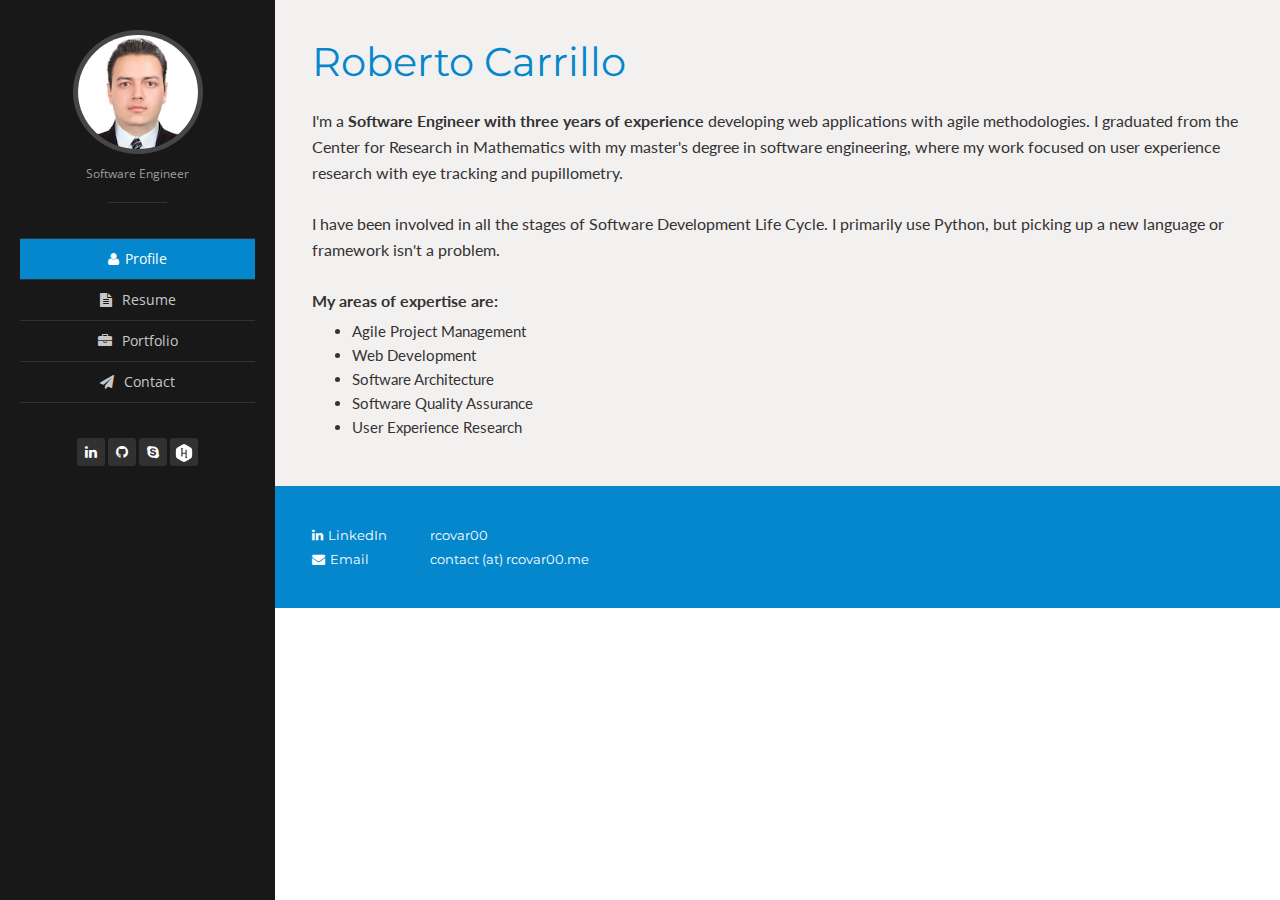
==== commit 57c5d1de: "Profile updated" ====
--- a/index.html
+++ b/index.html
@@ -2,4 +2,4 @@
             <link rel="stylesheet" type="text/css" href="css/icons/font-awesome-ie7.min.css"/>
         <![endif]--> </head> <body> <!--[if lt IE 7]>
                 <p class="browsehappy">You are using an <strong>outdated</strong> browser. Please <a href="http://browsehappy.com/">upgrade your browser</a> to improve your experience.</p>
-        <![endif]--> <div class=preloader> <div class=spinner> <div class=dot1></div> <div class=dot2></div> </div> </div> <div id=wrappers> <header id=header> <div class=menu_closed id=menu_closed title="Close Menu"data-toggle=tooltip> <i class="fa fa-times"></i> </div> <div class=logo> <a href=#profile class=link_menu><img src=images/me.jpg width=124 height=130 alt=Photo></a> </div> <h4 class=tagline>Software Engineer</h4> <nav class=navigation> <ul class=list-unstyled> <li class="profile active"> <a href=#profile class="profile link_menu"><i class="fa fa-user icon_menus"></i><span class=nav-label>profile</span></a> </li> <li class=resume> <a href=#resume class="resume link_menu"><i class="fa fa-file-text icon_menus"></i> <span class=nav-label>resume</span></a> </li> <li class=portfolio> <a href=#portfolio class="portfolio link_menu"><i class="fa fa-briefcase icon_menus"></i> <span class=nav-label>portfolio</span></a> </li> <li class=contact> <a href=#contact class="contact link_menu"><i class="fa fa-paper-plane icon_menus"></i> <span class=nav-label>contact</span></a> </li> </ul> </nav> <div class=social-ul id=header_social_ul> <ul> <li class=social-linkedin><a href=https://www.linkedin.com/in/rcovar00/ target=_blank data-toggle=tooltip data-original-title=LinkedIn><i class="fa fa-linkedin"></i></a></li> <li class=social-github><a href=https://github.com/rcovar00 target=_blank data-toggle=tooltip data-original-title=GitHub><i class="fa fa-github"></i></a></li> <li class=social-skype><a href=skype:rcovar00?add data-toggle=tooltip data-original-title=Skype><i class="fa fa-skype"></i></a></li> <li class=social-hackerrank><a href=https://www.hackerrank.com/rcovar00 target=_blank data-toggle=tooltip data-original-title=HackerRank><img src=images/hackerrank.png width=18px height=18px></a></li> </ul> </div> </header> <div class=header-main> <div class=content_wrappers> <a class="nav-btn menu_close"id=btn_open_menu href=#><i class="fa fa-bars"></i></a> </div> </div> <div id=main> <section id=profile class="layers page_current"> <h2 style=display:none>profile</h2> <div class=page_content> <div class=block-header> <div class="row no-marg my_profile"> <div class="col-xs-12 col-md-12 no-padd info_profile"> <div class="bg_desc clearfix"> <div class=inner-text> <h2>Roberto Carrillo</h2> <br> <div class=feature-desc> <p>I'm a <strong>Software Engineer with three years of experience</strong> in web development using agile methodologies. I graduated from the Center for Research in Mathematics with my master's degree in software engineering, where my work focused on user experience research with eye tracking and pupillometry.</p> <p>I have been involved in all the stages of Software Development Life Cycle. I primarily use Python, but picking up a new language or framework isn't a problem. </p> <p id=title-areas-expertise><strong>My areas of expertise are:</strong></p> <ul class=areas-expertise> <li>Agile Project Management</li> <li>Web Development</li> <li>Software Architecture</li> <li>Software Quality Assurance</li> <li>User Experience Research</li> </ul> </div> </div> </div> <div class="bg_info clearfix"> <div class=inner-text> <ul> <li><strong><i class="fa fa-linkedin"></i>LinkedIn</strong> <a href=https://www.linkedin.com/in/rcovar00/ target=_blank>rcovar00</a></li> <li><strong><i class="fa fa-envelope"></i>Email</strong> contact (at) rcovar00.me</li> </ul> </div> </div> </div> </div> </div> </div> </section> <section id=resume class=layers> <h2 style=display:none>resume</h2> <div class=page_content> <div class="container-fluid no-marg"> <div class="row row_responsive"> <div class="col-lg-11 section_general"> <header class=section-header> <h3 class=section-title>Roberto Carrillo</h3> <p><strong>Software Engineer with three years of experience</strong> developing web applications <br> and with great interest in user experience evaluation.</p> <div class=border-divider></div> </header> <div class="row section_separate"> <div class="col-md-8 resume-left"> <div class=title-section> <h2 class=section_title>Experience</h2> <div class=sep2></div> </div> <ul class=attributes> <li class=first> <h5>Software Engineer</h5> <h6><span class="fa fa-building"></span> Center for Research in Mathematics (CIMAT)</h6> <p>November 2016 – March 2017 (5 months) | Zacatecas, Mexico</p> </li> <li> <h5>Software Engineering Intern</h5> <h6><span class="fa fa-building"></span> The University of British Columbia (UBC)</h6> <p>April 2016 – June 2016 (3 months) | Vancouver, Canada</p> </li> <li> <h5>Junior Software Engineer</h5> <h6><span class="fa fa-building"></span> Softlogik</h6> <p>September 2012 – June 2014 (1 year 10 months) | Zacatecas, Mexico</p> </li> <li> <h5>Software Engineering Intern</h5> <h6><span class="fa fa-building"></span> Softlogik</h6> <p>May 2012 – August 2012 (4 months) | Zacatecas, Mexico</p> </li> </ul> <div class=title-section> <h2 class=section_title>Education</h2> <div class=sep2></div> </div> <ul class=attributes> <li class=first> <h5>Master’s Degree in Software Engineering, Human-Computer Interaction</h5> <h6><span class="fa fa-book"></span> Center for Research in Mathematics (CIMAT)</h6> <p>2014 – 2016</p> </li> <li> <h5>Bachelor’s Degree in Information and Communications Technology</h5> <h6><span class="fa fa-book"></span> Technological University of the State of Zacatecas (UTZAC)</h6> <p>2010 – 2014</p> </li> </ul> <div class=title-section> <h2 class=section_title>Certifications</h2> <div class=sep2></div> </div> <ul class=attributes> <li class=first> <h5>Certified Python Jr. Developer</h5> <h6><span class="fa fa-certificate"></span> Open Intelligence S.A. de C.V.</h6> <p>November 2014</p> </li> <li> <h5>Zend Certified PHP Engineer</h5> <h6><span class="fa fa-certificate"></span> Zend Technologies, License ZEND022947</h6> <p>July 2013</p> </li> </ul> </div> <div class=col-md-4> <div class=title-section> <h2 class=section_title>Areas of Expertise</h2> <div class=sep2></div> </div> <div class=skills> <ul> <li>Agile Project Management</li> <li>Web Development</li> <li>Software Architecture</li> <li>Software Quality Assurance</li> <li>User Experience Research</li> </ul> </div> <div class=title-section> <h2 class=section_title>Skills</h2> <div class=sep2></div> </div> <div class=skills> <ul> <li>Python</li> <li>Ruby</li> <li>PHP</li> <li>OOP</li> <li>MySQL</li> <li>jQuery</li> <li>Bootstrap</li> <li>Scrum</li> <li>Kanban</li> <li>REST APIs</li> <li>Git</li> <li>HTML5</li> <li>Travis CI</li> <li>Eye Tracking</li> </ul> </div> <div class=title-section> <h2 class=section_title>Languages</h2> <div class=sep2></div> </div> <div class=skills> <div class=skill-text> <h5>English</h5> <p>Professional working proficiency</p> </div> <div class=skill-text> <h5>Japanese</h5> <p>Elementary proficiency</p> </div> <div class=skill-text> <h5>Spanish</h5> <p>Native proficiency</p> </div> </div> </div> </div> </div> </div> </div> </div> </section> <section id=portfolio class="layers blog-content-grid"> <h2 style=display:none>blog</h2> <div class=page_content> <div class="row row_responsive equal"> <div class="col-sm-6 col-md-4"> <div class=post-thumb> <a href=https://www.rcovar00.me/images/gamexdad.png data-gal=portfolio class=image-link> <img src=images/gamexdad_thumb.png alt="Game Experience Driven Agile Development (GamExDAD)"> </a> </div> <div class=post-body> <h3 class=post-title>Game Experience Driven Agile Development (GamExDAD)</h3> <div class=post-meta> <ul> <li><i class=icon-folder></i>Category: Web application</li> </ul> </div> <div class=post-content> <p>Web application that allows the use of experiences to guide the design of a video game, establishing relationships between elements of the game and the experiences that you want the game evokes.</p> </div> <ul class=skill-tags> <li>Python (Django)</li> <li>MariaDB</li> <li>Bootstrap</li> <li>jQuery</li> </ul> </div> </div> <div class="col-sm-6 col-md-4"> <div class=post-thumb> <a href=https://www.rcovar00.me/images/emdat.png data-gal=portfolio[emdat_gal] class=image-link> <img src=images/emdat_thumb.png alt="Eye Movement Data Analysis Toolkit (EMDAT) Web"> </a> <a href=https://www.rcovar00.me/images/emdat2.png data-gal=portfolio[emdat_gal] class=image-link></a> </div> <div class=post-body> <h3 class=post-title>Eye Movement Data Analysis Toolkit (EMDAT) Web</h3> <div class=post-meta> <ul> <li><i class=icon-folder></i>Category: Web application</li> </ul> </div> <div class=post-content> <p>EMDAT is a library for processing eye gaze data, developed at the University of British Columbia. This library has built-in mechanisms for data preprocessing and clean up which makes it a valuable toolkit for researchers. </p> </div> <ul class=skill-tags> <li>Python (Django)</li> <li>D3.js</li> <li>Bootstrap</li> <li>Numpy</li> </ul> </div> </div> <div class="col-sm-6 col-md-4"> <div class=post-thumb> <a href=https://www.rcovar00.me/images/civil_registration.png data-gal=portfolio class=image-link> <img src=images/civil_registration_thumb.png alt="Civil Registration"> </a> </div> <div class=post-body> <h3 class=post-title>Civil Registration</h3> <div class=post-meta> <ul> <li><i class=icon-folder></i>Category: Web application</li> <li><i class=icon-globe></i><a href=http://registrocivil.zacatecas.gob.mx/serviciosEnLinea target=_blank>Visit site</a></li> </ul> </div> <div class=post-content> <p>Civil Registration is a system by which the government of Zacatecas, Mexico records the vital events (births, marriages, divorces, adoptions, and deaths) of its citizens. Furthermore, the system allows to citizens request their certificates and print them anyplace.</p> </div> <ul class=skill-tags> <li>PHP (Yii)</li> <li>MariaDB</li> <li>Bootrstrap</li> <li>jQuery</li> </ul> </div> </div> <div class="col-sm-6 col-md-4"> <div class=post-thumb> <a href=https://www.rcovar00.me/images/ads.jpg data-gal=portfolio class=image-link> <img src=images/ads_thumb.jpg alt="Eye Tracking in Advertising"> </a> </div> <div class=post-body> <h3 class=post-title>Eye Tracking in Advertising</h3> <div class=post-meta> <ul> <li><i class=icon-folder></i>Category: UX Research</li> </ul> </div> <div class=post-content> <p>An eye tracking study was conducted to find the differences between women and men when viewing advertisements. A total of 15 people participated in the experiment, all participants had corrected-to-normal vision. In the above image, the results show that most of the attention focuses on the model's face, but also women observe accessories like bracelets and shoes.</p> </div> <ul class=skill-tags> <li>Eye tracking</li> <li>Heatmaps</li> <li>Gaze plots</li> <li>Metrics</li> </ul> </div> </div> <div class="col-sm-6 col-md-4"> <div class=post-thumb> <a href=https://www.rcovar00.me/images/refraction.png data-gal=portfolio class=image-link> <img src=images/refraction_thumb.png alt="Cognitive Load Evaluation in a Educational Videogame"> </a> </div> <div class=post-body> <h3 class=post-title>Cognitive Load Evaluation in a Educational Videogame</h3> <div class=post-meta> <ul> <li><i class=icon-folder></i>Category: UX Research</li> </ul> </div> <div class=post-content> <p>This study was conducted to evaluate cognitive load of an educational video game oriented to teach and reinforce the concept of fractions. A total of 18 participants played two difficulty levels of Refraction 2 video game. The results show significant differences in pupil size and peak dilation between levels.</p> </div> <ul class=skill-tags> <li>Pupillometry</li> <li>Cognitive load</li> </ul> </div> </div> </div> </div> </section> <section id=contact class=layers> <h2 style=display:none>contact</h2> <div class=page_content> <div class="container-fluid no-marg"> <div class="row row_responsive"> <div class="col-lg-11 section_general"> <header class=section-header> <h3 class=section-title>Contact</h3> <div class=border-divider></div> </header> <div class="row section_separate"> <div class=title-section> <h2 class=section_title>Connect with me</h2> <div class=sep2></div> </div> <div class=col-md-12> <div class=contacts> <ul> <li><a href=https://www.linkedin.com/in/rcovar00/ target=_blank><span><i class="fa fa-linkedin fa-2x"></i></span> LinkedIn</a></li> <li><a href=https://www.github.com/rcovar00/ target=_blank><span><i class="fa fa-github fa-2x"></i></span> GitHub</a></li> <li><a href=https://www.instagram.com/rcovar00/ target=_blank><span><i class="fa fa-instagram fa-2x"></i></span> Instagram</a></li> <li><a href=skype:rcovar00?add><span><i class="fa fa-skype fa-2x"></i></span> Skype</a></li> <li><a href=https://www.hackerrank.com/rcovar00/ target=_blank><span><img src=images/hackerrank_green.png width=32px height=32px></span> HackerRank</a></li> <li><span><i class="fa fa-envelope fa-2x"></i></span> contact (at) rcovar00.me</li> </ul> </div> </div> </div> </div> </div> </div> </div> </section> </div> </div> <script type=text/javascript src=js/jquery.min.js></script> <script type=text/javascript src=js/jquery.ui.effect.min.js></script> <script type=text/javascript src=js/bootstrap.min.js></script> <script type=text/javascript src=js/jquery.nicescroll.min.js></script> <script type=text/javascript src=js/jquery.prettyPhoto.js></script> <script type=text/javascript src=js/main.min.js></script> +        <![endif]--> <div class=preloader> <div class=spinner> <div class=dot1></div> <div class=dot2></div> </div> </div> <div id=wrappers> <header id=header> <div class=menu_closed id=menu_closed title="Close Menu"data-toggle=tooltip> <i class="fa fa-times"></i> </div> <div class=logo> <a href=#profile class=link_menu><img src=images/me.jpg width=124 height=130 alt=Photo></a> </div> <h4 class=tagline>Software Engineer</h4> <nav class=navigation> <ul class=list-unstyled> <li class="profile active"> <a href=#profile class="profile link_menu"><i class="fa fa-user icon_menus"></i><span class=nav-label>profile</span></a> </li> <li class=resume> <a href=#resume class="resume link_menu"><i class="fa fa-file-text icon_menus"></i> <span class=nav-label>resume</span></a> </li> <li class=portfolio> <a href=#portfolio class="portfolio link_menu"><i class="fa fa-briefcase icon_menus"></i> <span class=nav-label>portfolio</span></a> </li> <li class=contact> <a href=#contact class="contact link_menu"><i class="fa fa-paper-plane icon_menus"></i> <span class=nav-label>contact</span></a> </li> </ul> </nav> <div class=social-ul id=header_social_ul> <ul> <li class=social-linkedin><a href=https://www.linkedin.com/in/rcovar00/ target=_blank data-toggle=tooltip data-original-title=LinkedIn><i class="fa fa-linkedin"></i></a></li> <li class=social-github><a href=https://github.com/rcovar00 target=_blank data-toggle=tooltip data-original-title=GitHub><i class="fa fa-github"></i></a></li> <li class=social-skype><a href=skype:rcovar00?add data-toggle=tooltip data-original-title=Skype><i class="fa fa-skype"></i></a></li> <li class=social-hackerrank><a href=https://www.hackerrank.com/rcovar00 target=_blank data-toggle=tooltip data-original-title=HackerRank><img src=images/hackerrank.png width=18px height=18px></a></li> </ul> </div> </header> <div class=header-main> <div class=content_wrappers> <a class="nav-btn menu_close"id=btn_open_menu href=#><i class="fa fa-bars"></i></a> </div> </div> <div id=main> <section id=profile class="layers page_current"> <h2 style=display:none>profile</h2> <div class=page_content> <div class=block-header> <div class="row no-marg my_profile"> <div class="col-xs-12 col-md-12 no-padd info_profile"> <div class="bg_desc clearfix"> <div class=inner-text> <h2>Roberto Carrillo</h2> <br> <div class=feature-desc> <p>I'm a <strong>Software Engineer with three years of experience</strong> developing web applications with agile methodologies. I graduated from the Center for Research in Mathematics with my master's degree in software engineering, where my work focused on user experience research with eye tracking and pupillometry.</p> <p>I have been involved in all the stages of Software Development Life Cycle. I primarily use Python, but picking up a new language or framework isn't a problem. </p> <p id=title-areas-expertise><strong>My areas of expertise are:</strong></p> <ul class=areas-expertise> <li>Agile Project Management</li> <li>Web Development</li> <li>Software Architecture</li> <li>Software Quality Assurance</li> <li>User Experience Research</li> </ul> </div> </div> </div> <div class="bg_info clearfix"> <div class=inner-text> <ul> <li><strong><i class="fa fa-linkedin"></i>LinkedIn</strong> <a href=https://www.linkedin.com/in/rcovar00/ target=_blank>rcovar00</a></li> <li><strong><i class="fa fa-envelope"></i>Email</strong> contact (at) rcovar00.me</li> </ul> </div> </div> </div> </div> </div> </div> </section> <section id=resume class=layers> <h2 style=display:none>resume</h2> <div class=page_content> <div class="container-fluid no-marg"> <div class="row row_responsive"> <div class="col-lg-11 section_general"> <header class=section-header> <h3 class=section-title>Roberto Carrillo</h3> <p><strong>Software Engineer with three years of experience</strong> developing web applications <br> and with great interest in user experience evaluation.</p> <div class=border-divider></div> </header> <div class="row section_separate"> <div class="col-md-8 resume-left"> <div class=title-section> <h2 class=section_title>Experience</h2> <div class=sep2></div> </div> <ul class=attributes> <li class=first> <h5>Software Engineer</h5> <h6><span class="fa fa-building"></span> Center for Research in Mathematics (CIMAT)</h6> <p>November 2016 – March 2017 (5 months) | Zacatecas, Mexico</p> </li> <li> <h5>Software Engineering Intern</h5> <h6><span class="fa fa-building"></span> The University of British Columbia (UBC)</h6> <p>April 2016 – June 2016 (3 months) | Vancouver, Canada</p> </li> <li> <h5>Junior Software Engineer</h5> <h6><span class="fa fa-building"></span> Softlogik</h6> <p>September 2012 – June 2014 (1 year 10 months) | Zacatecas, Mexico</p> </li> <li> <h5>Software Engineering Intern</h5> <h6><span class="fa fa-building"></span> Softlogik</h6> <p>May 2012 – August 2012 (4 months) | Zacatecas, Mexico</p> </li> </ul> <div class=title-section> <h2 class=section_title>Education</h2> <div class=sep2></div> </div> <ul class=attributes> <li class=first> <h5>Master’s Degree in Software Engineering, Human-Computer Interaction</h5> <h6><span class="fa fa-book"></span> Center for Research in Mathematics (CIMAT)</h6> <p>2014 – 2016</p> </li> <li> <h5>Bachelor’s Degree in Information and Communications Technology</h5> <h6><span class="fa fa-book"></span> Technological University of the State of Zacatecas (UTZAC)</h6> <p>2010 – 2014</p> </li> </ul> <div class=title-section> <h2 class=section_title>Certifications</h2> <div class=sep2></div> </div> <ul class=attributes> <li class=first> <h5>Certified Python Jr. Developer</h5> <h6><span class="fa fa-certificate"></span> Open Intelligence S.A. de C.V.</h6> <p>November 2014</p> </li> <li> <h5>Zend Certified PHP Engineer</h5> <h6><span class="fa fa-certificate"></span> Zend Technologies, License ZEND022947</h6> <p>July 2013</p> </li> </ul> </div> <div class=col-md-4> <div class=title-section> <h2 class=section_title>Areas of Expertise</h2> <div class=sep2></div> </div> <div class=skills> <ul> <li>Agile Project Management</li> <li>Web Development</li> <li>Software Architecture</li> <li>Software Quality Assurance</li> <li>User Experience Research</li> </ul> </div> <div class=title-section> <h2 class=section_title>Skills</h2> <div class=sep2></div> </div> <div class=skills> <ul> <li>Python</li> <li>Ruby</li> <li>PHP</li> <li>OOP</li> <li>MySQL</li> <li>jQuery</li> <li>Bootstrap</li> <li>Scrum</li> <li>Kanban</li> <li>REST APIs</li> <li>Git</li> <li>HTML5</li> <li>TDD</li> <li>Travis CI</li> <li>Eye Tracking</li> </ul> </div> <div class=title-section> <h2 class=section_title>Languages</h2> <div class=sep2></div> </div> <div class=skills> <div class=skill-text> <h5>English</h5> <p>Professional working proficiency</p> </div> <div class=skill-text> <h5>Japanese</h5> <p>Elementary proficiency</p> </div> <div class=skill-text> <h5>Spanish</h5> <p>Native proficiency</p> </div> </div> </div> </div> </div> </div> </div> </div> </section> <section id=portfolio class="layers blog-content-grid"> <h2 style=display:none>blog</h2> <div class=page_content> <div class="row row_responsive equal"> <div class="col-sm-6 col-md-4"> <div class=post-thumb> <a href=https://www.rcovar00.me/images/gamexdad.png data-gal=portfolio class=image-link> <img src=images/gamexdad_thumb.png alt="Game Experience Driven Agile Development (GamExDAD)"> </a> </div> <div class=post-body> <h3 class=post-title>Game Experience Driven Agile Development (GamExDAD)</h3> <div class=post-meta> <ul> <li><i class=icon-folder></i>Category: Web application</li> </ul> </div> <div class=post-content> <p>Web application that allows the use of experiences to guide the design of a video game, establishing relationships between elements of the game and the experiences that you want the game evokes.</p> </div> <ul class=skill-tags> <li>Python (Django)</li> <li>MariaDB</li> <li>Bootstrap</li> <li>jQuery</li> </ul> </div> </div> <div class="col-sm-6 col-md-4"> <div class=post-thumb> <a href=https://www.rcovar00.me/images/emdat.png data-gal=portfolio[emdat_gal] class=image-link> <img src=images/emdat_thumb.png alt="Eye Movement Data Analysis Toolkit (EMDAT) Web"> </a> <a href=https://www.rcovar00.me/images/emdat2.png data-gal=portfolio[emdat_gal] class=image-link></a> </div> <div class=post-body> <h3 class=post-title>Eye Movement Data Analysis Toolkit (EMDAT) Web</h3> <div class=post-meta> <ul> <li><i class=icon-folder></i>Category: Web application</li> </ul> </div> <div class=post-content> <p>EMDAT is a library for processing eye gaze data, developed at the University of British Columbia. This library has built-in mechanisms for data preprocessing and clean up which makes it a valuable toolkit for researchers. </p> </div> <ul class=skill-tags> <li>Python (Django)</li> <li>D3.js</li> <li>Bootstrap</li> <li>Numpy</li> </ul> </div> </div> <div class="col-sm-6 col-md-4"> <div class=post-thumb> <a href=https://www.rcovar00.me/images/civil_registration.png data-gal=portfolio class=image-link> <img src=images/civil_registration_thumb.png alt="Civil Registration"> </a> </div> <div class=post-body> <h3 class=post-title>Civil Registration</h3> <div class=post-meta> <ul> <li><i class=icon-folder></i>Category: Web application</li> <li><i class=icon-globe></i><a href=http://registrocivil.zacatecas.gob.mx/serviciosEnLinea target=_blank>Visit site</a></li> </ul> </div> <div class=post-content> <p>Civil Registration is a system by which the government of Zacatecas, Mexico records the vital events (births, marriages, divorces, adoptions, and deaths) of its citizens. Furthermore, the system allows to citizens request their certificates and print them anyplace.</p> </div> <ul class=skill-tags> <li>PHP (Yii)</li> <li>MariaDB</li> <li>Bootrstrap</li> <li>jQuery</li> </ul> </div> </div> <div class="col-sm-6 col-md-4"> <div class=post-thumb> <a href=https://www.rcovar00.me/images/ads.jpg data-gal=portfolio class=image-link> <img src=images/ads_thumb.jpg alt="Eye Tracking in Advertising"> </a> </div> <div class=post-body> <h3 class=post-title>Eye Tracking in Advertising</h3> <div class=post-meta> <ul> <li><i class=icon-folder></i>Category: UX Research</li> </ul> </div> <div class=post-content> <p>An eye tracking study was conducted to find the differences between women and men when viewing advertisements. A total of 15 people participated in the experiment, all participants had corrected-to-normal vision. In the above image, the results show that most of the attention focuses on the model's face, but also women observe accessories like bracelets and shoes.</p> </div> <ul class=skill-tags> <li>Eye tracking</li> <li>Heatmaps</li> <li>Gaze plots</li> <li>Metrics</li> </ul> </div> </div> <div class="col-sm-6 col-md-4"> <div class=post-thumb> <a href=https://www.rcovar00.me/images/refraction.png data-gal=portfolio class=image-link> <img src=images/refraction_thumb.png alt="Cognitive Load Evaluation in a Video Game"> </a> </div> <div class=post-body> <h3 class=post-title>Cognitive Load Evaluation in a Video Game</h3> <div class=post-meta> <ul> <li><i class=icon-folder></i>Category: UX Research</li> </ul> </div> <div class=post-content> <p>This study was conducted to evaluate cognitive load of an educational video game oriented to teach and reinforce the concept of fractions. A total of 18 participants played two difficulty levels of Refraction 2 video game. The results show significant differences in pupil size and peak dilation between levels.</p> </div> <ul class=skill-tags> <li>Pupillometry</li> <li>Cognitive load</li> </ul> </div> </div> </div> </div> </section> <section id=contact class=layers> <h2 style=display:none>contact</h2> <div class=page_content> <div class="container-fluid no-marg"> <div class="row row_responsive"> <div class="col-lg-11 section_general"> <header class=section-header> <h3 class=section-title>Contact</h3> <div class=border-divider></div> </header> <div class="row section_separate"> <div class=title-section> <h2 class=section_title>Connect with me</h2> <div class=sep2></div> </div> <div class=col-md-12> <div class=contacts> <ul> <li><a href=https://www.linkedin.com/in/rcovar00/ target=_blank><span><i class="fa fa-linkedin fa-2x"></i></span> LinkedIn</a></li> <li><a href=https://www.github.com/rcovar00/ target=_blank><span><i class="fa fa-github fa-2x"></i></span> GitHub</a></li> <li><a href=https://www.instagram.com/rcovar00/ target=_blank><span><i class="fa fa-instagram fa-2x"></i></span> Instagram</a></li> <li><a href=skype:rcovar00?add><span><i class="fa fa-skype fa-2x"></i></span> Skype</a></li> <li><a href=https://www.hackerrank.com/rcovar00/ target=_blank><span><img src=images/hackerrank_green.png width=32px height=32px></span> HackerRank</a></li> <li><span><i class="fa fa-envelope fa-2x"></i></span> contact (at) rcovar00.me</li> </ul> </div> </div> </div> </div> </div> </div> </div> </section> </div> </div> <script type=text/javascript src=js/jquery.min.js></script> <script type=text/javascript src=js/jquery.ui.effect.min.js></script> <script type=text/javascript src=js/bootstrap.min.js></script> <script type=text/javascript src=js/jquery.nicescroll.min.js></script> <script type=text/javascript src=js/jquery.prettyPhoto.js></script> <script type=text/javascript src=js/main.min.js></script> 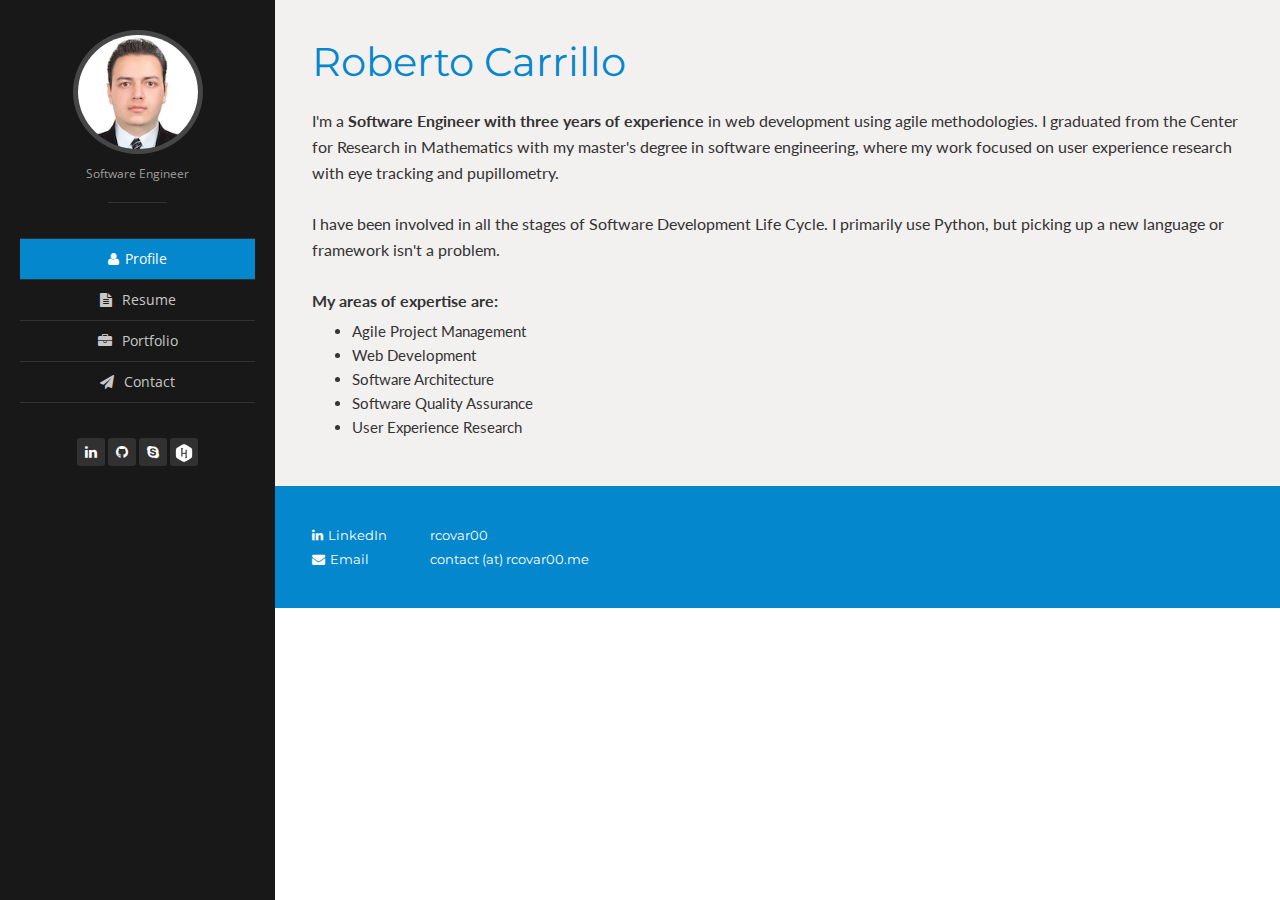
==== commit 0c273de6: "Revert "Profile updated"" ====
--- a/index.html
+++ b/index.html
@@ -2,4 +2,4 @@
             <link rel="stylesheet" type="text/css" href="css/icons/font-awesome-ie7.min.css"/>
         <![endif]--> </head> <body> <!--[if lt IE 7]>
                 <p class="browsehappy">You are using an <strong>outdated</strong> browser. Please <a href="http://browsehappy.com/">upgrade your browser</a> to improve your experience.</p>
-        <![endif]--> <div class=preloader> <div class=spinner> <div class=dot1></div> <div class=dot2></div> </div> </div> <div id=wrappers> <header id=header> <div class=menu_closed id=menu_closed title="Close Menu"data-toggle=tooltip> <i class="fa fa-times"></i> </div> <div class=logo> <a href=#profile class=link_menu><img src=images/me.jpg width=124 height=130 alt=Photo></a> </div> <h4 class=tagline>Software Engineer</h4> <nav class=navigation> <ul class=list-unstyled> <li class="profile active"> <a href=#profile class="profile link_menu"><i class="fa fa-user icon_menus"></i><span class=nav-label>profile</span></a> </li> <li class=resume> <a href=#resume class="resume link_menu"><i class="fa fa-file-text icon_menus"></i> <span class=nav-label>resume</span></a> </li> <li class=portfolio> <a href=#portfolio class="portfolio link_menu"><i class="fa fa-briefcase icon_menus"></i> <span class=nav-label>portfolio</span></a> </li> <li class=contact> <a href=#contact class="contact link_menu"><i class="fa fa-paper-plane icon_menus"></i> <span class=nav-label>contact</span></a> </li> </ul> </nav> <div class=social-ul id=header_social_ul> <ul> <li class=social-linkedin><a href=https://www.linkedin.com/in/rcovar00/ target=_blank data-toggle=tooltip data-original-title=LinkedIn><i class="fa fa-linkedin"></i></a></li> <li class=social-github><a href=https://github.com/rcovar00 target=_blank data-toggle=tooltip data-original-title=GitHub><i class="fa fa-github"></i></a></li> <li class=social-skype><a href=skype:rcovar00?add data-toggle=tooltip data-original-title=Skype><i class="fa fa-skype"></i></a></li> <li class=social-hackerrank><a href=https://www.hackerrank.com/rcovar00 target=_blank data-toggle=tooltip data-original-title=HackerRank><img src=images/hackerrank.png width=18px height=18px></a></li> </ul> </div> </header> <div class=header-main> <div class=content_wrappers> <a class="nav-btn menu_close"id=btn_open_menu href=#><i class="fa fa-bars"></i></a> </div> </div> <div id=main> <section id=profile class="layers page_current"> <h2 style=display:none>profile</h2> <div class=page_content> <div class=block-header> <div class="row no-marg my_profile"> <div class="col-xs-12 col-md-12 no-padd info_profile"> <div class="bg_desc clearfix"> <div class=inner-text> <h2>Roberto Carrillo</h2> <br> <div class=feature-desc> <p>I'm a <strong>Software Engineer with three years of experience</strong> developing web applications with agile methodologies. I graduated from the Center for Research in Mathematics with my master's degree in software engineering, where my work focused on user experience research with eye tracking and pupillometry.</p> <p>I have been involved in all the stages of Software Development Life Cycle. I primarily use Python, but picking up a new language or framework isn't a problem. </p> <p id=title-areas-expertise><strong>My areas of expertise are:</strong></p> <ul class=areas-expertise> <li>Agile Project Management</li> <li>Web Development</li> <li>Software Architecture</li> <li>Software Quality Assurance</li> <li>User Experience Research</li> </ul> </div> </div> </div> <div class="bg_info clearfix"> <div class=inner-text> <ul> <li><strong><i class="fa fa-linkedin"></i>LinkedIn</strong> <a href=https://www.linkedin.com/in/rcovar00/ target=_blank>rcovar00</a></li> <li><strong><i class="fa fa-envelope"></i>Email</strong> contact (at) rcovar00.me</li> </ul> </div> </div> </div> </div> </div> </div> </section> <section id=resume class=layers> <h2 style=display:none>resume</h2> <div class=page_content> <div class="container-fluid no-marg"> <div class="row row_responsive"> <div class="col-lg-11 section_general"> <header class=section-header> <h3 class=section-title>Roberto Carrillo</h3> <p><strong>Software Engineer with three years of experience</strong> developing web applications <br> and with great interest in user experience evaluation.</p> <div class=border-divider></div> </header> <div class="row section_separate"> <div class="col-md-8 resume-left"> <div class=title-section> <h2 class=section_title>Experience</h2> <div class=sep2></div> </div> <ul class=attributes> <li class=first> <h5>Software Engineer</h5> <h6><span class="fa fa-building"></span> Center for Research in Mathematics (CIMAT)</h6> <p>November 2016 – March 2017 (5 months) | Zacatecas, Mexico</p> </li> <li> <h5>Software Engineering Intern</h5> <h6><span class="fa fa-building"></span> The University of British Columbia (UBC)</h6> <p>April 2016 – June 2016 (3 months) | Vancouver, Canada</p> </li> <li> <h5>Junior Software Engineer</h5> <h6><span class="fa fa-building"></span> Softlogik</h6> <p>September 2012 – June 2014 (1 year 10 months) | Zacatecas, Mexico</p> </li> <li> <h5>Software Engineering Intern</h5> <h6><span class="fa fa-building"></span> Softlogik</h6> <p>May 2012 – August 2012 (4 months) | Zacatecas, Mexico</p> </li> </ul> <div class=title-section> <h2 class=section_title>Education</h2> <div class=sep2></div> </div> <ul class=attributes> <li class=first> <h5>Master’s Degree in Software Engineering, Human-Computer Interaction</h5> <h6><span class="fa fa-book"></span> Center for Research in Mathematics (CIMAT)</h6> <p>2014 – 2016</p> </li> <li> <h5>Bachelor’s Degree in Information and Communications Technology</h5> <h6><span class="fa fa-book"></span> Technological University of the State of Zacatecas (UTZAC)</h6> <p>2010 – 2014</p> </li> </ul> <div class=title-section> <h2 class=section_title>Certifications</h2> <div class=sep2></div> </div> <ul class=attributes> <li class=first> <h5>Certified Python Jr. Developer</h5> <h6><span class="fa fa-certificate"></span> Open Intelligence S.A. de C.V.</h6> <p>November 2014</p> </li> <li> <h5>Zend Certified PHP Engineer</h5> <h6><span class="fa fa-certificate"></span> Zend Technologies, License ZEND022947</h6> <p>July 2013</p> </li> </ul> </div> <div class=col-md-4> <div class=title-section> <h2 class=section_title>Areas of Expertise</h2> <div class=sep2></div> </div> <div class=skills> <ul> <li>Agile Project Management</li> <li>Web Development</li> <li>Software Architecture</li> <li>Software Quality Assurance</li> <li>User Experience Research</li> </ul> </div> <div class=title-section> <h2 class=section_title>Skills</h2> <div class=sep2></div> </div> <div class=skills> <ul> <li>Python</li> <li>Ruby</li> <li>PHP</li> <li>OOP</li> <li>MySQL</li> <li>jQuery</li> <li>Bootstrap</li> <li>Scrum</li> <li>Kanban</li> <li>REST APIs</li> <li>Git</li> <li>HTML5</li> <li>TDD</li> <li>Travis CI</li> <li>Eye Tracking</li> </ul> </div> <div class=title-section> <h2 class=section_title>Languages</h2> <div class=sep2></div> </div> <div class=skills> <div class=skill-text> <h5>English</h5> <p>Professional working proficiency</p> </div> <div class=skill-text> <h5>Japanese</h5> <p>Elementary proficiency</p> </div> <div class=skill-text> <h5>Spanish</h5> <p>Native proficiency</p> </div> </div> </div> </div> </div> </div> </div> </div> </section> <section id=portfolio class="layers blog-content-grid"> <h2 style=display:none>blog</h2> <div class=page_content> <div class="row row_responsive equal"> <div class="col-sm-6 col-md-4"> <div class=post-thumb> <a href=https://www.rcovar00.me/images/gamexdad.png data-gal=portfolio class=image-link> <img src=images/gamexdad_thumb.png alt="Game Experience Driven Agile Development (GamExDAD)"> </a> </div> <div class=post-body> <h3 class=post-title>Game Experience Driven Agile Development (GamExDAD)</h3> <div class=post-meta> <ul> <li><i class=icon-folder></i>Category: Web application</li> </ul> </div> <div class=post-content> <p>Web application that allows the use of experiences to guide the design of a video game, establishing relationships between elements of the game and the experiences that you want the game evokes.</p> </div> <ul class=skill-tags> <li>Python (Django)</li> <li>MariaDB</li> <li>Bootstrap</li> <li>jQuery</li> </ul> </div> </div> <div class="col-sm-6 col-md-4"> <div class=post-thumb> <a href=https://www.rcovar00.me/images/emdat.png data-gal=portfolio[emdat_gal] class=image-link> <img src=images/emdat_thumb.png alt="Eye Movement Data Analysis Toolkit (EMDAT) Web"> </a> <a href=https://www.rcovar00.me/images/emdat2.png data-gal=portfolio[emdat_gal] class=image-link></a> </div> <div class=post-body> <h3 class=post-title>Eye Movement Data Analysis Toolkit (EMDAT) Web</h3> <div class=post-meta> <ul> <li><i class=icon-folder></i>Category: Web application</li> </ul> </div> <div class=post-content> <p>EMDAT is a library for processing eye gaze data, developed at the University of British Columbia. This library has built-in mechanisms for data preprocessing and clean up which makes it a valuable toolkit for researchers. </p> </div> <ul class=skill-tags> <li>Python (Django)</li> <li>D3.js</li> <li>Bootstrap</li> <li>Numpy</li> </ul> </div> </div> <div class="col-sm-6 col-md-4"> <div class=post-thumb> <a href=https://www.rcovar00.me/images/civil_registration.png data-gal=portfolio class=image-link> <img src=images/civil_registration_thumb.png alt="Civil Registration"> </a> </div> <div class=post-body> <h3 class=post-title>Civil Registration</h3> <div class=post-meta> <ul> <li><i class=icon-folder></i>Category: Web application</li> <li><i class=icon-globe></i><a href=http://registrocivil.zacatecas.gob.mx/serviciosEnLinea target=_blank>Visit site</a></li> </ul> </div> <div class=post-content> <p>Civil Registration is a system by which the government of Zacatecas, Mexico records the vital events (births, marriages, divorces, adoptions, and deaths) of its citizens. Furthermore, the system allows to citizens request their certificates and print them anyplace.</p> </div> <ul class=skill-tags> <li>PHP (Yii)</li> <li>MariaDB</li> <li>Bootrstrap</li> <li>jQuery</li> </ul> </div> </div> <div class="col-sm-6 col-md-4"> <div class=post-thumb> <a href=https://www.rcovar00.me/images/ads.jpg data-gal=portfolio class=image-link> <img src=images/ads_thumb.jpg alt="Eye Tracking in Advertising"> </a> </div> <div class=post-body> <h3 class=post-title>Eye Tracking in Advertising</h3> <div class=post-meta> <ul> <li><i class=icon-folder></i>Category: UX Research</li> </ul> </div> <div class=post-content> <p>An eye tracking study was conducted to find the differences between women and men when viewing advertisements. A total of 15 people participated in the experiment, all participants had corrected-to-normal vision. In the above image, the results show that most of the attention focuses on the model's face, but also women observe accessories like bracelets and shoes.</p> </div> <ul class=skill-tags> <li>Eye tracking</li> <li>Heatmaps</li> <li>Gaze plots</li> <li>Metrics</li> </ul> </div> </div> <div class="col-sm-6 col-md-4"> <div class=post-thumb> <a href=https://www.rcovar00.me/images/refraction.png data-gal=portfolio class=image-link> <img src=images/refraction_thumb.png alt="Cognitive Load Evaluation in a Video Game"> </a> </div> <div class=post-body> <h3 class=post-title>Cognitive Load Evaluation in a Video Game</h3> <div class=post-meta> <ul> <li><i class=icon-folder></i>Category: UX Research</li> </ul> </div> <div class=post-content> <p>This study was conducted to evaluate cognitive load of an educational video game oriented to teach and reinforce the concept of fractions. A total of 18 participants played two difficulty levels of Refraction 2 video game. The results show significant differences in pupil size and peak dilation between levels.</p> </div> <ul class=skill-tags> <li>Pupillometry</li> <li>Cognitive load</li> </ul> </div> </div> </div> </div> </section> <section id=contact class=layers> <h2 style=display:none>contact</h2> <div class=page_content> <div class="container-fluid no-marg"> <div class="row row_responsive"> <div class="col-lg-11 section_general"> <header class=section-header> <h3 class=section-title>Contact</h3> <div class=border-divider></div> </header> <div class="row section_separate"> <div class=title-section> <h2 class=section_title>Connect with me</h2> <div class=sep2></div> </div> <div class=col-md-12> <div class=contacts> <ul> <li><a href=https://www.linkedin.com/in/rcovar00/ target=_blank><span><i class="fa fa-linkedin fa-2x"></i></span> LinkedIn</a></li> <li><a href=https://www.github.com/rcovar00/ target=_blank><span><i class="fa fa-github fa-2x"></i></span> GitHub</a></li> <li><a href=https://www.instagram.com/rcovar00/ target=_blank><span><i class="fa fa-instagram fa-2x"></i></span> Instagram</a></li> <li><a href=skype:rcovar00?add><span><i class="fa fa-skype fa-2x"></i></span> Skype</a></li> <li><a href=https://www.hackerrank.com/rcovar00/ target=_blank><span><img src=images/hackerrank_green.png width=32px height=32px></span> HackerRank</a></li> <li><span><i class="fa fa-envelope fa-2x"></i></span> contact (at) rcovar00.me</li> </ul> </div> </div> </div> </div> </div> </div> </div> </section> </div> </div> <script type=text/javascript src=js/jquery.min.js></script> <script type=text/javascript src=js/jquery.ui.effect.min.js></script> <script type=text/javascript src=js/bootstrap.min.js></script> <script type=text/javascript src=js/jquery.nicescroll.min.js></script> <script type=text/javascript src=js/jquery.prettyPhoto.js></script> <script type=text/javascript src=js/main.min.js></script> +        <![endif]--> <div class=preloader> <div class=spinner> <div class=dot1></div> <div class=dot2></div> </div> </div> <div id=wrappers> <header id=header> <div class=menu_closed id=menu_closed title="Close Menu"data-toggle=tooltip> <i class="fa fa-times"></i> </div> <div class=logo> <a href=#profile class=link_menu><img src=images/me.jpg width=124 height=130 alt=Photo></a> </div> <h4 class=tagline>Software Engineer</h4> <nav class=navigation> <ul class=list-unstyled> <li class="profile active"> <a href=#profile class="profile link_menu"><i class="fa fa-user icon_menus"></i><span class=nav-label>profile</span></a> </li> <li class=resume> <a href=#resume class="resume link_menu"><i class="fa fa-file-text icon_menus"></i> <span class=nav-label>resume</span></a> </li> <li class=portfolio> <a href=#portfolio class="portfolio link_menu"><i class="fa fa-briefcase icon_menus"></i> <span class=nav-label>portfolio</span></a> </li> <li class=contact> <a href=#contact class="contact link_menu"><i class="fa fa-paper-plane icon_menus"></i> <span class=nav-label>contact</span></a> </li> </ul> </nav> <div class=social-ul id=header_social_ul> <ul> <li class=social-linkedin><a href=https://www.linkedin.com/in/rcovar00/ target=_blank data-toggle=tooltip data-original-title=LinkedIn><i class="fa fa-linkedin"></i></a></li> <li class=social-github><a href=https://github.com/rcovar00 target=_blank data-toggle=tooltip data-original-title=GitHub><i class="fa fa-github"></i></a></li> <li class=social-skype><a href=skype:rcovar00?add data-toggle=tooltip data-original-title=Skype><i class="fa fa-skype"></i></a></li> <li class=social-hackerrank><a href=https://www.hackerrank.com/rcovar00 target=_blank data-toggle=tooltip data-original-title=HackerRank><img src=images/hackerrank.png width=18px height=18px></a></li> </ul> </div> </header> <div class=header-main> <div class=content_wrappers> <a class="nav-btn menu_close"id=btn_open_menu href=#><i class="fa fa-bars"></i></a> </div> </div> <div id=main> <section id=profile class="layers page_current"> <h2 style=display:none>profile</h2> <div class=page_content> <div class=block-header> <div class="row no-marg my_profile"> <div class="col-xs-12 col-md-12 no-padd info_profile"> <div class="bg_desc clearfix"> <div class=inner-text> <h2>Roberto Carrillo</h2> <br> <div class=feature-desc> <p>I'm a <strong>Software Engineer with three years of experience</strong> in web development using agile methodologies. I graduated from the Center for Research in Mathematics with my master's degree in software engineering, where my work focused on user experience research with eye tracking and pupillometry.</p> <p>I have been involved in all the stages of Software Development Life Cycle. I primarily use Python, but picking up a new language or framework isn't a problem. </p> <p id=title-areas-expertise><strong>My areas of expertise are:</strong></p> <ul class=areas-expertise> <li>Agile Project Management</li> <li>Web Development</li> <li>Software Architecture</li> <li>Software Quality Assurance</li> <li>User Experience Research</li> </ul> </div> </div> </div> <div class="bg_info clearfix"> <div class=inner-text> <ul> <li><strong><i class="fa fa-linkedin"></i>LinkedIn</strong> <a href=https://www.linkedin.com/in/rcovar00/ target=_blank>rcovar00</a></li> <li><strong><i class="fa fa-envelope"></i>Email</strong> contact (at) rcovar00.me</li> </ul> </div> </div> </div> </div> </div> </div> </section> <section id=resume class=layers> <h2 style=display:none>resume</h2> <div class=page_content> <div class="container-fluid no-marg"> <div class="row row_responsive"> <div class="col-lg-11 section_general"> <header class=section-header> <h3 class=section-title>Roberto Carrillo</h3> <p><strong>Software Engineer with three years of experience</strong> developing web applications <br> and with great interest in user experience evaluation.</p> <div class=border-divider></div> </header> <div class="row section_separate"> <div class="col-md-8 resume-left"> <div class=title-section> <h2 class=section_title>Experience</h2> <div class=sep2></div> </div> <ul class=attributes> <li class=first> <h5>Software Engineer</h5> <h6><span class="fa fa-building"></span> Center for Research in Mathematics (CIMAT)</h6> <p>November 2016 – March 2017 (5 months) | Zacatecas, Mexico</p> </li> <li> <h5>Software Engineering Intern</h5> <h6><span class="fa fa-building"></span> The University of British Columbia (UBC)</h6> <p>April 2016 – June 2016 (3 months) | Vancouver, Canada</p> </li> <li> <h5>Junior Software Engineer</h5> <h6><span class="fa fa-building"></span> Softlogik</h6> <p>September 2012 – June 2014 (1 year 10 months) | Zacatecas, Mexico</p> </li> <li> <h5>Software Engineering Intern</h5> <h6><span class="fa fa-building"></span> Softlogik</h6> <p>May 2012 – August 2012 (4 months) | Zacatecas, Mexico</p> </li> </ul> <div class=title-section> <h2 class=section_title>Education</h2> <div class=sep2></div> </div> <ul class=attributes> <li class=first> <h5>Master’s Degree in Software Engineering, Human-Computer Interaction</h5> <h6><span class="fa fa-book"></span> Center for Research in Mathematics (CIMAT)</h6> <p>2014 – 2016</p> </li> <li> <h5>Bachelor’s Degree in Information and Communications Technology</h5> <h6><span class="fa fa-book"></span> Technological University of the State of Zacatecas (UTZAC)</h6> <p>2010 – 2014</p> </li> </ul> <div class=title-section> <h2 class=section_title>Certifications</h2> <div class=sep2></div> </div> <ul class=attributes> <li class=first> <h5>Certified Python Jr. Developer</h5> <h6><span class="fa fa-certificate"></span> Open Intelligence S.A. de C.V.</h6> <p>November 2014</p> </li> <li> <h5>Zend Certified PHP Engineer</h5> <h6><span class="fa fa-certificate"></span> Zend Technologies, License ZEND022947</h6> <p>July 2013</p> </li> </ul> </div> <div class=col-md-4> <div class=title-section> <h2 class=section_title>Areas of Expertise</h2> <div class=sep2></div> </div> <div class=skills> <ul> <li>Agile Project Management</li> <li>Web Development</li> <li>Software Architecture</li> <li>Software Quality Assurance</li> <li>User Experience Research</li> </ul> </div> <div class=title-section> <h2 class=section_title>Skills</h2> <div class=sep2></div> </div> <div class=skills> <ul> <li>Python</li> <li>Ruby</li> <li>PHP</li> <li>OOP</li> <li>MySQL</li> <li>jQuery</li> <li>Bootstrap</li> <li>Scrum</li> <li>Kanban</li> <li>REST APIs</li> <li>Git</li> <li>HTML5</li> <li>TDD</li> <li>Travis CI</li> <li>Eye Tracking</li> </ul> </div> <div class=title-section> <h2 class=section_title>Languages</h2> <div class=sep2></div> </div> <div class=skills> <div class=skill-text> <h5>English</h5> <p>Professional working proficiency</p> </div> <div class=skill-text> <h5>Japanese</h5> <p>Elementary proficiency</p> </div> <div class=skill-text> <h5>Spanish</h5> <p>Native proficiency</p> </div> </div> </div> </div> </div> </div> </div> </div> </section> <section id=portfolio class="layers blog-content-grid"> <h2 style=display:none>blog</h2> <div class=page_content> <div class="row row_responsive equal"> <div class="col-sm-6 col-md-4"> <div class=post-thumb> <a href=https://www.rcovar00.me/images/gamexdad.png data-gal=portfolio class=image-link> <img src=images/gamexdad_thumb.png alt="Game Experience Driven Agile Development (GamExDAD)"> </a> </div> <div class=post-body> <h3 class=post-title>Game Experience Driven Agile Development (GamExDAD)</h3> <div class=post-meta> <ul> <li><i class=icon-folder></i>Category: Web application</li> </ul> </div> <div class=post-content> <p>Web application that allows the use of experiences to guide the design of a video game, establishing relationships between elements of the game and the experiences that you want the game evokes.</p> </div> <ul class=skill-tags> <li>Python (Django)</li> <li>MariaDB</li> <li>Bootstrap</li> <li>jQuery</li> </ul> </div> </div> <div class="col-sm-6 col-md-4"> <div class=post-thumb> <a href=https://www.rcovar00.me/images/emdat.png data-gal=portfolio[emdat_gal] class=image-link> <img src=images/emdat_thumb.png alt="Eye Movement Data Analysis Toolkit (EMDAT) Web"> </a> <a href=https://www.rcovar00.me/images/emdat2.png data-gal=portfolio[emdat_gal] class=image-link></a> </div> <div class=post-body> <h3 class=post-title>Eye Movement Data Analysis Toolkit (EMDAT) Web</h3> <div class=post-meta> <ul> <li><i class=icon-folder></i>Category: Web application</li> </ul> </div> <div class=post-content> <p>EMDAT is a library for processing eye gaze data, developed at the University of British Columbia. This library has built-in mechanisms for data preprocessing and clean up which makes it a valuable toolkit for researchers. </p> </div> <ul class=skill-tags> <li>Python (Django)</li> <li>D3.js</li> <li>Bootstrap</li> <li>Numpy</li> </ul> </div> </div> <div class="col-sm-6 col-md-4"> <div class=post-thumb> <a href=https://www.rcovar00.me/images/civil_registration.png data-gal=portfolio class=image-link> <img src=images/civil_registration_thumb.png alt="Civil Registration"> </a> </div> <div class=post-body> <h3 class=post-title>Civil Registration</h3> <div class=post-meta> <ul> <li><i class=icon-folder></i>Category: Web application</li> <li><i class=icon-globe></i><a href=http://registrocivil.zacatecas.gob.mx/serviciosEnLinea target=_blank>Visit site</a></li> </ul> </div> <div class=post-content> <p>Civil Registration is a system by which the government of Zacatecas, Mexico records the vital events (births, marriages, divorces, adoptions, and deaths) of its citizens. Furthermore, the system allows to citizens request their certificates and print them anyplace.</p> </div> <ul class=skill-tags> <li>PHP (Yii)</li> <li>MariaDB</li> <li>Bootrstrap</li> <li>jQuery</li> </ul> </div> </div> <div class="col-sm-6 col-md-4"> <div class=post-thumb> <a href=https://www.rcovar00.me/images/ads.jpg data-gal=portfolio class=image-link> <img src=images/ads_thumb.jpg alt="Eye Tracking in Advertising"> </a> </div> <div class=post-body> <h3 class=post-title>Eye Tracking in Advertising</h3> <div class=post-meta> <ul> <li><i class=icon-folder></i>Category: UX Research</li> </ul> </div> <div class=post-content> <p>An eye tracking study was conducted to find the differences between women and men when viewing advertisements. A total of 15 people participated in the experiment, all participants had corrected-to-normal vision. In the above image, the results show that most of the attention focuses on the model's face, but also women observe accessories like bracelets and shoes.</p> </div> <ul class=skill-tags> <li>Eye tracking</li> <li>Heatmaps</li> <li>Gaze plots</li> <li>Metrics</li> </ul> </div> </div> <div class="col-sm-6 col-md-4"> <div class=post-thumb> <a href=https://www.rcovar00.me/images/refraction.png data-gal=portfolio class=image-link> <img src=images/refraction_thumb.png alt="Cognitive Load Evaluation in a Video Game"> </a> </div> <div class=post-body> <h3 class=post-title>Cognitive Load Evaluation in a Video Game</h3> <div class=post-meta> <ul> <li><i class=icon-folder></i>Category: UX Research</li> </ul> </div> <div class=post-content> <p>This study was conducted to evaluate cognitive load of an educational video game oriented to teach and reinforce the concept of fractions. A total of 18 participants played two difficulty levels of Refraction 2 video game. The results show significant differences in pupil size and peak dilation between levels.</p> </div> <ul class=skill-tags> <li>Pupillometry</li> <li>Cognitive load</li> </ul> </div> </div> </div> </div> </section> <section id=contact class=layers> <h2 style=display:none>contact</h2> <div class=page_content> <div class="container-fluid no-marg"> <div class="row row_responsive"> <div class="col-lg-11 section_general"> <header class=section-header> <h3 class=section-title>Contact</h3> <div class=border-divider></div> </header> <div class="row section_separate"> <div class=title-section> <h2 class=section_title>Connect with me</h2> <div class=sep2></div> </div> <div class=col-md-12> <div class=contacts> <ul> <li><a href=https://www.linkedin.com/in/rcovar00/ target=_blank><span><i class="fa fa-linkedin fa-2x"></i></span> LinkedIn</a></li> <li><a href=https://www.github.com/rcovar00/ target=_blank><span><i class="fa fa-github fa-2x"></i></span> GitHub</a></li> <li><a href=https://www.instagram.com/rcovar00/ target=_blank><span><i class="fa fa-instagram fa-2x"></i></span> Instagram</a></li> <li><a href=skype:rcovar00?add><span><i class="fa fa-skype fa-2x"></i></span> Skype</a></li> <li><a href=https://www.hackerrank.com/rcovar00/ target=_blank><span><img src=images/hackerrank_green.png width=32px height=32px></span> HackerRank</a></li> <li><span><i class="fa fa-envelope fa-2x"></i></span> contact (at) rcovar00.me</li> </ul> </div> </div> </div> </div> </div> </div> </div> </section> </div> </div> <script type=text/javascript src=js/jquery.min.js></script> <script type=text/javascript src=js/jquery.ui.effect.min.js></script> <script type=text/javascript src=js/bootstrap.min.js></script> <script type=text/javascript src=js/jquery.nicescroll.min.js></script> <script type=text/javascript src=js/jquery.prettyPhoto.js></script> <script type=text/javascript src=js/main.min.js></script> 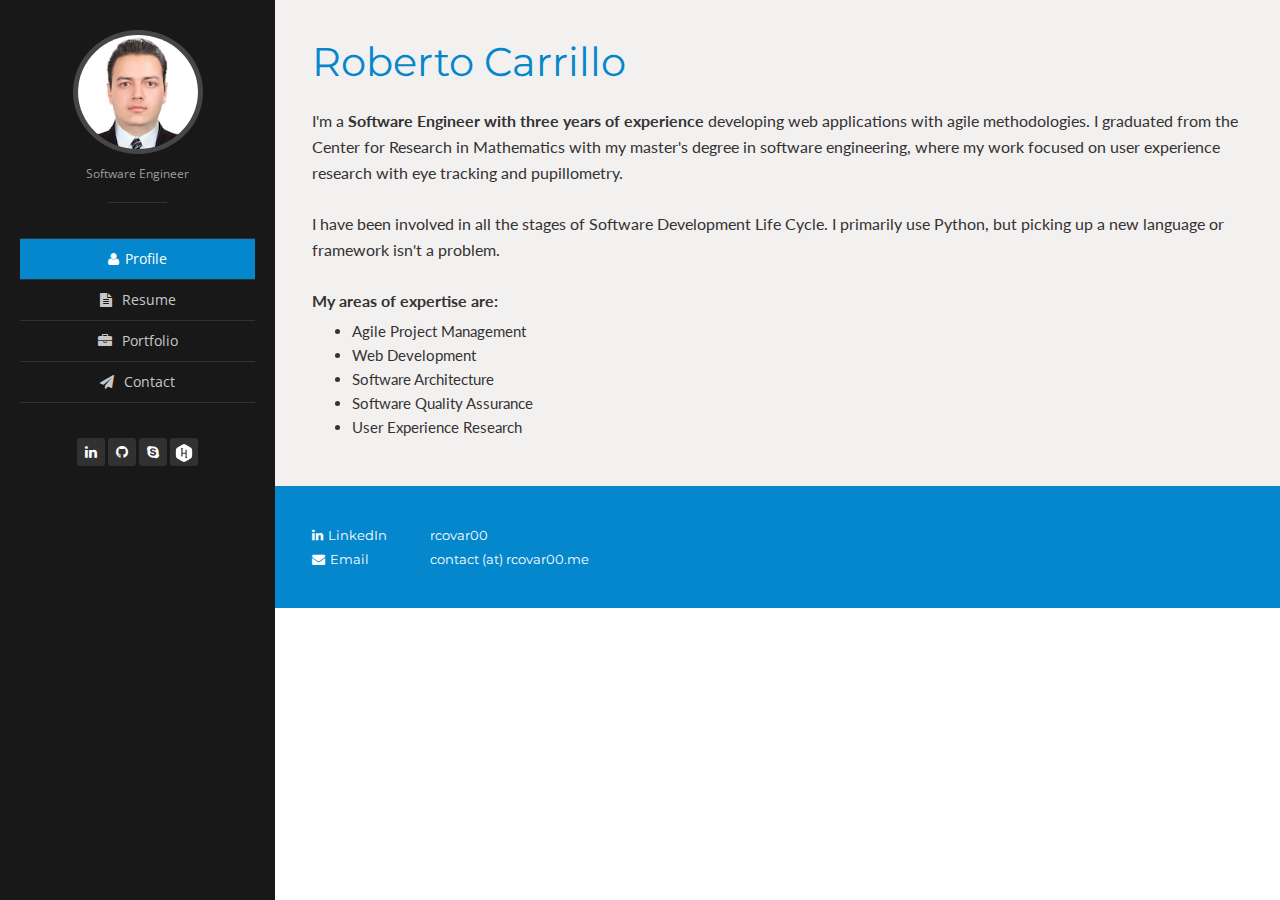
==== commit 12ff809a: "Profile updated" ====
--- a/index.html
+++ b/index.html
@@ -2,4 +2,4 @@
             <link rel="stylesheet" type="text/css" href="css/icons/font-awesome-ie7.min.css"/>
         <![endif]--> </head> <body> <!--[if lt IE 7]>
                 <p class="browsehappy">You are using an <strong>outdated</strong> browser. Please <a href="http://browsehappy.com/">upgrade your browser</a> to improve your experience.</p>
-        <![endif]--> <div class=preloader> <div class=spinner> <div class=dot1></div> <div class=dot2></div> </div> </div> <div id=wrappers> <header id=header> <div class=menu_closed id=menu_closed title="Close Menu"data-toggle=tooltip> <i class="fa fa-times"></i> </div> <div class=logo> <a href=#profile class=link_menu><img src=images/me.jpg width=124 height=130 alt=Photo></a> </div> <h4 class=tagline>Software Engineer</h4> <nav class=navigation> <ul class=list-unstyled> <li class="profile active"> <a href=#profile class="profile link_menu"><i class="fa fa-user icon_menus"></i><span class=nav-label>profile</span></a> </li> <li class=resume> <a href=#resume class="resume link_menu"><i class="fa fa-file-text icon_menus"></i> <span class=nav-label>resume</span></a> </li> <li class=portfolio> <a href=#portfolio class="portfolio link_menu"><i class="fa fa-briefcase icon_menus"></i> <span class=nav-label>portfolio</span></a> </li> <li class=contact> <a href=#contact class="contact link_menu"><i class="fa fa-paper-plane icon_menus"></i> <span class=nav-label>contact</span></a> </li> </ul> </nav> <div class=social-ul id=header_social_ul> <ul> <li class=social-linkedin><a href=https://www.linkedin.com/in/rcovar00/ target=_blank data-toggle=tooltip data-original-title=LinkedIn><i class="fa fa-linkedin"></i></a></li> <li class=social-github><a href=https://github.com/rcovar00 target=_blank data-toggle=tooltip data-original-title=GitHub><i class="fa fa-github"></i></a></li> <li class=social-skype><a href=skype:rcovar00?add data-toggle=tooltip data-original-title=Skype><i class="fa fa-skype"></i></a></li> <li class=social-hackerrank><a href=https://www.hackerrank.com/rcovar00 target=_blank data-toggle=tooltip data-original-title=HackerRank><img src=images/hackerrank.png width=18px height=18px></a></li> </ul> </div> </header> <div class=header-main> <div class=content_wrappers> <a class="nav-btn menu_close"id=btn_open_menu href=#><i class="fa fa-bars"></i></a> </div> </div> <div id=main> <section id=profile class="layers page_current"> <h2 style=display:none>profile</h2> <div class=page_content> <div class=block-header> <div class="row no-marg my_profile"> <div class="col-xs-12 col-md-12 no-padd info_profile"> <div class="bg_desc clearfix"> <div class=inner-text> <h2>Roberto Carrillo</h2> <br> <div class=feature-desc> <p>I'm a <strong>Software Engineer with three years of experience</strong> in web development using agile methodologies. I graduated from the Center for Research in Mathematics with my master's degree in software engineering, where my work focused on user experience research with eye tracking and pupillometry.</p> <p>I have been involved in all the stages of Software Development Life Cycle. I primarily use Python, but picking up a new language or framework isn't a problem. </p> <p id=title-areas-expertise><strong>My areas of expertise are:</strong></p> <ul class=areas-expertise> <li>Agile Project Management</li> <li>Web Development</li> <li>Software Architecture</li> <li>Software Quality Assurance</li> <li>User Experience Research</li> </ul> </div> </div> </div> <div class="bg_info clearfix"> <div class=inner-text> <ul> <li><strong><i class="fa fa-linkedin"></i>LinkedIn</strong> <a href=https://www.linkedin.com/in/rcovar00/ target=_blank>rcovar00</a></li> <li><strong><i class="fa fa-envelope"></i>Email</strong> contact (at) rcovar00.me</li> </ul> </div> </div> </div> </div> </div> </div> </section> <section id=resume class=layers> <h2 style=display:none>resume</h2> <div class=page_content> <div class="container-fluid no-marg"> <div class="row row_responsive"> <div class="col-lg-11 section_general"> <header class=section-header> <h3 class=section-title>Roberto Carrillo</h3> <p><strong>Software Engineer with three years of experience</strong> developing web applications <br> and with great interest in user experience evaluation.</p> <div class=border-divider></div> </header> <div class="row section_separate"> <div class="col-md-8 resume-left"> <div class=title-section> <h2 class=section_title>Experience</h2> <div class=sep2></div> </div> <ul class=attributes> <li class=first> <h5>Software Engineer</h5> <h6><span class="fa fa-building"></span> Center for Research in Mathematics (CIMAT)</h6> <p>November 2016 – March 2017 (5 months) | Zacatecas, Mexico</p> </li> <li> <h5>Software Engineering Intern</h5> <h6><span class="fa fa-building"></span> The University of British Columbia (UBC)</h6> <p>April 2016 – June 2016 (3 months) | Vancouver, Canada</p> </li> <li> <h5>Junior Software Engineer</h5> <h6><span class="fa fa-building"></span> Softlogik</h6> <p>September 2012 – June 2014 (1 year 10 months) | Zacatecas, Mexico</p> </li> <li> <h5>Software Engineering Intern</h5> <h6><span class="fa fa-building"></span> Softlogik</h6> <p>May 2012 – August 2012 (4 months) | Zacatecas, Mexico</p> </li> </ul> <div class=title-section> <h2 class=section_title>Education</h2> <div class=sep2></div> </div> <ul class=attributes> <li class=first> <h5>Master’s Degree in Software Engineering, Human-Computer Interaction</h5> <h6><span class="fa fa-book"></span> Center for Research in Mathematics (CIMAT)</h6> <p>2014 – 2016</p> </li> <li> <h5>Bachelor’s Degree in Information and Communications Technology</h5> <h6><span class="fa fa-book"></span> Technological University of the State of Zacatecas (UTZAC)</h6> <p>2010 – 2014</p> </li> </ul> <div class=title-section> <h2 class=section_title>Certifications</h2> <div class=sep2></div> </div> <ul class=attributes> <li class=first> <h5>Certified Python Jr. Developer</h5> <h6><span class="fa fa-certificate"></span> Open Intelligence S.A. de C.V.</h6> <p>November 2014</p> </li> <li> <h5>Zend Certified PHP Engineer</h5> <h6><span class="fa fa-certificate"></span> Zend Technologies, License ZEND022947</h6> <p>July 2013</p> </li> </ul> </div> <div class=col-md-4> <div class=title-section> <h2 class=section_title>Areas of Expertise</h2> <div class=sep2></div> </div> <div class=skills> <ul> <li>Agile Project Management</li> <li>Web Development</li> <li>Software Architecture</li> <li>Software Quality Assurance</li> <li>User Experience Research</li> </ul> </div> <div class=title-section> <h2 class=section_title>Skills</h2> <div class=sep2></div> </div> <div class=skills> <ul> <li>Python</li> <li>Ruby</li> <li>PHP</li> <li>OOP</li> <li>MySQL</li> <li>jQuery</li> <li>Bootstrap</li> <li>Scrum</li> <li>Kanban</li> <li>REST APIs</li> <li>Git</li> <li>HTML5</li> <li>TDD</li> <li>Travis CI</li> <li>Eye Tracking</li> </ul> </div> <div class=title-section> <h2 class=section_title>Languages</h2> <div class=sep2></div> </div> <div class=skills> <div class=skill-text> <h5>English</h5> <p>Professional working proficiency</p> </div> <div class=skill-text> <h5>Japanese</h5> <p>Elementary proficiency</p> </div> <div class=skill-text> <h5>Spanish</h5> <p>Native proficiency</p> </div> </div> </div> </div> </div> </div> </div> </div> </section> <section id=portfolio class="layers blog-content-grid"> <h2 style=display:none>blog</h2> <div class=page_content> <div class="row row_responsive equal"> <div class="col-sm-6 col-md-4"> <div class=post-thumb> <a href=https://www.rcovar00.me/images/gamexdad.png data-gal=portfolio class=image-link> <img src=images/gamexdad_thumb.png alt="Game Experience Driven Agile Development (GamExDAD)"> </a> </div> <div class=post-body> <h3 class=post-title>Game Experience Driven Agile Development (GamExDAD)</h3> <div class=post-meta> <ul> <li><i class=icon-folder></i>Category: Web application</li> </ul> </div> <div class=post-content> <p>Web application that allows the use of experiences to guide the design of a video game, establishing relationships between elements of the game and the experiences that you want the game evokes.</p> </div> <ul class=skill-tags> <li>Python (Django)</li> <li>MariaDB</li> <li>Bootstrap</li> <li>jQuery</li> </ul> </div> </div> <div class="col-sm-6 col-md-4"> <div class=post-thumb> <a href=https://www.rcovar00.me/images/emdat.png data-gal=portfolio[emdat_gal] class=image-link> <img src=images/emdat_thumb.png alt="Eye Movement Data Analysis Toolkit (EMDAT) Web"> </a> <a href=https://www.rcovar00.me/images/emdat2.png data-gal=portfolio[emdat_gal] class=image-link></a> </div> <div class=post-body> <h3 class=post-title>Eye Movement Data Analysis Toolkit (EMDAT) Web</h3> <div class=post-meta> <ul> <li><i class=icon-folder></i>Category: Web application</li> </ul> </div> <div class=post-content> <p>EMDAT is a library for processing eye gaze data, developed at the University of British Columbia. This library has built-in mechanisms for data preprocessing and clean up which makes it a valuable toolkit for researchers. </p> </div> <ul class=skill-tags> <li>Python (Django)</li> <li>D3.js</li> <li>Bootstrap</li> <li>Numpy</li> </ul> </div> </div> <div class="col-sm-6 col-md-4"> <div class=post-thumb> <a href=https://www.rcovar00.me/images/civil_registration.png data-gal=portfolio class=image-link> <img src=images/civil_registration_thumb.png alt="Civil Registration"> </a> </div> <div class=post-body> <h3 class=post-title>Civil Registration</h3> <div class=post-meta> <ul> <li><i class=icon-folder></i>Category: Web application</li> <li><i class=icon-globe></i><a href=http://registrocivil.zacatecas.gob.mx/serviciosEnLinea target=_blank>Visit site</a></li> </ul> </div> <div class=post-content> <p>Civil Registration is a system by which the government of Zacatecas, Mexico records the vital events (births, marriages, divorces, adoptions, and deaths) of its citizens. Furthermore, the system allows to citizens request their certificates and print them anyplace.</p> </div> <ul class=skill-tags> <li>PHP (Yii)</li> <li>MariaDB</li> <li>Bootrstrap</li> <li>jQuery</li> </ul> </div> </div> <div class="col-sm-6 col-md-4"> <div class=post-thumb> <a href=https://www.rcovar00.me/images/ads.jpg data-gal=portfolio class=image-link> <img src=images/ads_thumb.jpg alt="Eye Tracking in Advertising"> </a> </div> <div class=post-body> <h3 class=post-title>Eye Tracking in Advertising</h3> <div class=post-meta> <ul> <li><i class=icon-folder></i>Category: UX Research</li> </ul> </div> <div class=post-content> <p>An eye tracking study was conducted to find the differences between women and men when viewing advertisements. A total of 15 people participated in the experiment, all participants had corrected-to-normal vision. In the above image, the results show that most of the attention focuses on the model's face, but also women observe accessories like bracelets and shoes.</p> </div> <ul class=skill-tags> <li>Eye tracking</li> <li>Heatmaps</li> <li>Gaze plots</li> <li>Metrics</li> </ul> </div> </div> <div class="col-sm-6 col-md-4"> <div class=post-thumb> <a href=https://www.rcovar00.me/images/refraction.png data-gal=portfolio class=image-link> <img src=images/refraction_thumb.png alt="Cognitive Load Evaluation in a Video Game"> </a> </div> <div class=post-body> <h3 class=post-title>Cognitive Load Evaluation in a Video Game</h3> <div class=post-meta> <ul> <li><i class=icon-folder></i>Category: UX Research</li> </ul> </div> <div class=post-content> <p>This study was conducted to evaluate cognitive load of an educational video game oriented to teach and reinforce the concept of fractions. A total of 18 participants played two difficulty levels of Refraction 2 video game. The results show significant differences in pupil size and peak dilation between levels.</p> </div> <ul class=skill-tags> <li>Pupillometry</li> <li>Cognitive load</li> </ul> </div> </div> </div> </div> </section> <section id=contact class=layers> <h2 style=display:none>contact</h2> <div class=page_content> <div class="container-fluid no-marg"> <div class="row row_responsive"> <div class="col-lg-11 section_general"> <header class=section-header> <h3 class=section-title>Contact</h3> <div class=border-divider></div> </header> <div class="row section_separate"> <div class=title-section> <h2 class=section_title>Connect with me</h2> <div class=sep2></div> </div> <div class=col-md-12> <div class=contacts> <ul> <li><a href=https://www.linkedin.com/in/rcovar00/ target=_blank><span><i class="fa fa-linkedin fa-2x"></i></span> LinkedIn</a></li> <li><a href=https://www.github.com/rcovar00/ target=_blank><span><i class="fa fa-github fa-2x"></i></span> GitHub</a></li> <li><a href=https://www.instagram.com/rcovar00/ target=_blank><span><i class="fa fa-instagram fa-2x"></i></span> Instagram</a></li> <li><a href=skype:rcovar00?add><span><i class="fa fa-skype fa-2x"></i></span> Skype</a></li> <li><a href=https://www.hackerrank.com/rcovar00/ target=_blank><span><img src=images/hackerrank_green.png width=32px height=32px></span> HackerRank</a></li> <li><span><i class="fa fa-envelope fa-2x"></i></span> contact (at) rcovar00.me</li> </ul> </div> </div> </div> </div> </div> </div> </div> </section> </div> </div> <script type=text/javascript src=js/jquery.min.js></script> <script type=text/javascript src=js/jquery.ui.effect.min.js></script> <script type=text/javascript src=js/bootstrap.min.js></script> <script type=text/javascript src=js/jquery.nicescroll.min.js></script> <script type=text/javascript src=js/jquery.prettyPhoto.js></script> <script type=text/javascript src=js/main.min.js></script> +        <![endif]--> <div class=preloader> <div class=spinner> <div class=dot1></div> <div class=dot2></div> </div> </div> <div id=wrappers> <header id=header> <div class=menu_closed id=menu_closed title="Close Menu"data-toggle=tooltip> <i class="fa fa-times"></i> </div> <div class=logo> <a href=#profile class=link_menu><img src=images/me.jpg width=124 height=130 alt=Photo></a> </div> <h4 class=tagline>Software Engineer</h4> <nav class=navigation> <ul class=list-unstyled> <li class="profile active"> <a href=#profile class="profile link_menu"><i class="fa fa-user icon_menus"></i><span class=nav-label>profile</span></a> </li> <li class=resume> <a href=#resume class="resume link_menu"><i class="fa fa-file-text icon_menus"></i> <span class=nav-label>resume</span></a> </li> <li class=portfolio> <a href=#portfolio class="portfolio link_menu"><i class="fa fa-briefcase icon_menus"></i> <span class=nav-label>portfolio</span></a> </li> <li class=contact> <a href=#contact class="contact link_menu"><i class="fa fa-paper-plane icon_menus"></i> <span class=nav-label>contact</span></a> </li> </ul> </nav> <div class=social-ul id=header_social_ul> <ul> <li class=social-linkedin><a href=https://www.linkedin.com/in/rcovar00/ target=_blank data-toggle=tooltip data-original-title=LinkedIn><i class="fa fa-linkedin"></i></a></li> <li class=social-github><a href=https://github.com/rcovar00 target=_blank data-toggle=tooltip data-original-title=GitHub><i class="fa fa-github"></i></a></li> <li class=social-skype><a href=skype:rcovar00?add data-toggle=tooltip data-original-title=Skype><i class="fa fa-skype"></i></a></li> <li class=social-hackerrank><a href=https://www.hackerrank.com/rcovar00 target=_blank data-toggle=tooltip data-original-title=HackerRank><img src=images/hackerrank.png width=18px height=18px></a></li> </ul> </div> </header> <div class=header-main> <div class=content_wrappers> <a class="nav-btn menu_close"id=btn_open_menu href=#><i class="fa fa-bars"></i></a> </div> </div> <div id=main> <section id=profile class="layers page_current"> <h2 style=display:none>profile</h2> <div class=page_content> <div class=block-header> <div class="row no-marg my_profile"> <div class="col-xs-12 col-md-12 no-padd info_profile"> <div class="bg_desc clearfix"> <div class=inner-text> <h2>Roberto Carrillo</h2> <br> <div class=feature-desc> <p>I'm a <strong>Software Engineer with three years of experience</strong> developing web applications with agile methodologies. I graduated from the Center for Research in Mathematics with my master's degree in software engineering, where my work focused on user experience research with eye tracking and pupillometry.</p> <p>I have been involved in all the stages of Software Development Life Cycle. I primarily use Python, but picking up a new language or framework isn't a problem. </p> <p id=title-areas-expertise><strong>My areas of expertise are:</strong></p> <ul class=areas-expertise> <li>Agile Project Management</li> <li>Web Development</li> <li>Software Architecture</li> <li>Software Quality Assurance</li> <li>User Experience Research</li> </ul> </div> </div> </div> <div class="bg_info clearfix"> <div class=inner-text> <ul> <li><strong><i class="fa fa-linkedin"></i>LinkedIn</strong> <a href=https://www.linkedin.com/in/rcovar00/ target=_blank>rcovar00</a></li> <li><strong><i class="fa fa-envelope"></i>Email</strong> contact (at) rcovar00.me</li> </ul> </div> </div> </div> </div> </div> </div> </section> <section id=resume class=layers> <h2 style=display:none>resume</h2> <div class=page_content> <div class="container-fluid no-marg"> <div class="row row_responsive"> <div class="col-lg-11 section_general"> <header class=section-header> <h3 class=section-title>Roberto Carrillo</h3> <p><strong>Software Engineer with three years of experience</strong> developing web applications <br> and with great interest in user experience evaluation.</p> <div class=border-divider></div> </header> <div class="row section_separate"> <div class="col-md-8 resume-left"> <div class=title-section> <h2 class=section_title>Experience</h2> <div class=sep2></div> </div> <ul class=attributes> <li class=first> <h5>Software Engineer</h5> <h6><span class="fa fa-building"></span> Center for Research in Mathematics (CIMAT)</h6> <p>November 2016 – March 2017 (5 months) | Zacatecas, Mexico</p> </li> <li> <h5>Software Engineering Intern</h5> <h6><span class="fa fa-building"></span> The University of British Columbia (UBC)</h6> <p>April 2016 – June 2016 (3 months) | Vancouver, Canada</p> </li> <li> <h5>Junior Software Engineer</h5> <h6><span class="fa fa-building"></span> Softlogik</h6> <p>September 2012 – June 2014 (1 year 10 months) | Zacatecas, Mexico</p> </li> <li> <h5>Software Engineering Intern</h5> <h6><span class="fa fa-building"></span> Softlogik</h6> <p>May 2012 – August 2012 (4 months) | Zacatecas, Mexico</p> </li> </ul> <div class=title-section> <h2 class=section_title>Education</h2> <div class=sep2></div> </div> <ul class=attributes> <li class=first> <h5>Master’s Degree in Software Engineering, Human-Computer Interaction</h5> <h6><span class="fa fa-book"></span> Center for Research in Mathematics (CIMAT)</h6> <p>2014 – 2016</p> </li> <li> <h5>Bachelor’s Degree in Information and Communications Technology</h5> <h6><span class="fa fa-book"></span> Technological University of the State of Zacatecas (UTZAC)</h6> <p>2010 – 2014</p> </li> </ul> <div class=title-section> <h2 class=section_title>Certifications</h2> <div class=sep2></div> </div> <ul class=attributes> <li class=first> <h5>Certified Python Jr. Developer</h5> <h6><span class="fa fa-certificate"></span> Open Intelligence S.A. de C.V.</h6> <p>November 2014</p> </li> <li> <h5>Zend Certified PHP Engineer</h5> <h6><span class="fa fa-certificate"></span> Zend Technologies, License ZEND022947</h6> <p>July 2013</p> </li> </ul> </div> <div class=col-md-4> <div class=title-section> <h2 class=section_title>Areas of Expertise</h2> <div class=sep2></div> </div> <div class=skills> <ul> <li>Agile Project Management</li> <li>Web Development</li> <li>Software Architecture</li> <li>Software Quality Assurance</li> <li>User Experience Research</li> </ul> </div> <div class=title-section> <h2 class=section_title>Skills</h2> <div class=sep2></div> </div> <div class=skills> <ul> <li>Python</li> <li>Ruby</li> <li>PHP</li> <li>OOP</li> <li>MySQL</li> <li>jQuery</li> <li>Bootstrap</li> <li>Scrum</li> <li>Kanban</li> <li>REST APIs</li> <li>Git</li> <li>HTML5</li> <li>TDD</li> <li>Travis CI</li> <li>Eye Tracking</li> </ul> </div> <div class=title-section> <h2 class=section_title>Languages</h2> <div class=sep2></div> </div> <div class=skills> <div class=skill-text> <h5>English</h5> <p>Professional working proficiency</p> </div> <div class=skill-text> <h5>Japanese</h5> <p>Elementary proficiency</p> </div> <div class=skill-text> <h5>Spanish</h5> <p>Native proficiency</p> </div> </div> </div> </div> </div> </div> </div> </div> </section> <section id=portfolio class="layers blog-content-grid"> <h2 style=display:none>blog</h2> <div class=page_content> <div class="row row_responsive equal"> <div class="col-sm-6 col-md-4"> <div class=post-thumb> <a href=https://www.rcovar00.me/images/gamexdad.png data-gal=portfolio class=image-link> <img src=images/gamexdad_thumb.png alt="Game Experience Driven Agile Development (GamExDAD)"> </a> </div> <div class=post-body> <h3 class=post-title>Game Experience Driven Agile Development (GamExDAD)</h3> <div class=post-meta> <ul> <li><i class=icon-folder></i>Category: Web application</li> </ul> </div> <div class=post-content> <p>Web application that allows the use of experiences to guide the design of a video game, establishing relationships between elements of the game and the experiences that you want the game evokes.</p> </div> <ul class=skill-tags> <li>Python (Django)</li> <li>MariaDB</li> <li>Bootstrap</li> <li>jQuery</li> </ul> </div> </div> <div class="col-sm-6 col-md-4"> <div class=post-thumb> <a href=https://www.rcovar00.me/images/emdat.png data-gal=portfolio[emdat_gal] class=image-link> <img src=images/emdat_thumb.png alt="Eye Movement Data Analysis Toolkit (EMDAT) Web"> </a> <a href=https://www.rcovar00.me/images/emdat2.png data-gal=portfolio[emdat_gal] class=image-link></a> </div> <div class=post-body> <h3 class=post-title>Eye Movement Data Analysis Toolkit (EMDAT) Web</h3> <div class=post-meta> <ul> <li><i class=icon-folder></i>Category: Web application</li> </ul> </div> <div class=post-content> <p>EMDAT is a library for processing eye gaze data, developed at the University of British Columbia. This library has built-in mechanisms for data preprocessing and clean up which makes it a valuable toolkit for researchers. </p> </div> <ul class=skill-tags> <li>Python (Django)</li> <li>D3.js</li> <li>Bootstrap</li> <li>Numpy</li> </ul> </div> </div> <div class="col-sm-6 col-md-4"> <div class=post-thumb> <a href=https://www.rcovar00.me/images/civil_registration.png data-gal=portfolio class=image-link> <img src=images/civil_registration_thumb.png alt="Civil Registration"> </a> </div> <div class=post-body> <h3 class=post-title>Civil Registration</h3> <div class=post-meta> <ul> <li><i class=icon-folder></i>Category: Web application</li> <li><i class=icon-globe></i><a href=http://registrocivil.zacatecas.gob.mx/serviciosEnLinea target=_blank>Visit site</a></li> </ul> </div> <div class=post-content> <p>Civil Registration is a system by which the government of Zacatecas, Mexico records the vital events (births, marriages, divorces, adoptions, and deaths) of its citizens. Furthermore, the system allows to citizens request their certificates and print them anyplace.</p> </div> <ul class=skill-tags> <li>PHP (Yii)</li> <li>MariaDB</li> <li>Bootrstrap</li> <li>jQuery</li> </ul> </div> </div> <div class="col-sm-6 col-md-4"> <div class=post-thumb> <a href=https://www.rcovar00.me/images/ads.jpg data-gal=portfolio class=image-link> <img src=images/ads_thumb.jpg alt="Eye Tracking in Advertising"> </a> </div> <div class=post-body> <h3 class=post-title>Eye Tracking in Advertising</h3> <div class=post-meta> <ul> <li><i class=icon-folder></i>Category: UX Research</li> </ul> </div> <div class=post-content> <p>An eye tracking study was conducted to find the differences between women and men when viewing advertisements. A total of 15 people participated in the experiment, all participants had corrected-to-normal vision. In the above image, the results show that most of the attention focuses on the model's face, but also women observe accessories like bracelets and shoes.</p> </div> <ul class=skill-tags> <li>Eye tracking</li> <li>Heatmaps</li> <li>Gaze plots</li> <li>Metrics</li> </ul> </div> </div> <div class="col-sm-6 col-md-4"> <div class=post-thumb> <a href=https://www.rcovar00.me/images/refraction.png data-gal=portfolio class=image-link> <img src=images/refraction_thumb.png alt="Cognitive Load Evaluation in a Video Game"> </a> </div> <div class=post-body> <h3 class=post-title>Cognitive Load Evaluation in a Video Game</h3> <div class=post-meta> <ul> <li><i class=icon-folder></i>Category: UX Research</li> </ul> </div> <div class=post-content> <p>This study was conducted to evaluate cognitive load of an educational video game oriented to teach and reinforce the concept of fractions. A total of 18 participants played two difficulty levels of Refraction 2 video game. The results show significant differences in pupil size and peak dilation between levels.</p> </div> <ul class=skill-tags> <li>Pupillometry</li> <li>Cognitive load</li> </ul> </div> </div> </div> </div> </section> <section id=contact class=layers> <h2 style=display:none>contact</h2> <div class=page_content> <div class="container-fluid no-marg"> <div class="row row_responsive"> <div class="col-lg-11 section_general"> <header class=section-header> <h3 class=section-title>Contact</h3> <div class=border-divider></div> </header> <div class="row section_separate"> <div class=title-section> <h2 class=section_title>Connect with me</h2> <div class=sep2></div> </div> <div class=col-md-12> <div class=contacts> <ul> <li><a href=https://www.linkedin.com/in/rcovar00/ target=_blank><span><i class="fa fa-linkedin fa-2x"></i></span> LinkedIn</a></li> <li><a href=https://www.github.com/rcovar00/ target=_blank><span><i class="fa fa-github fa-2x"></i></span> GitHub</a></li> <li><a href=https://www.instagram.com/rcovar00/ target=_blank><span><i class="fa fa-instagram fa-2x"></i></span> Instagram</a></li> <li><a href=skype:rcovar00?add><span><i class="fa fa-skype fa-2x"></i></span> Skype</a></li> <li><a href=https://www.hackerrank.com/rcovar00/ target=_blank><span><img src=images/hackerrank_green.png width=32px height=32px></span> HackerRank</a></li> <li><span><i class="fa fa-envelope fa-2x"></i></span> contact (at) rcovar00.me</li> </ul> </div> </div> </div> </div> </div> </div> </div> </section> </div> </div> <script type=text/javascript src=js/jquery.min.js></script> <script type=text/javascript src=js/jquery.ui.effect.min.js></script> <script type=text/javascript src=js/bootstrap.min.js></script> <script type=text/javascript src=js/jquery.nicescroll.min.js></script> <script type=text/javascript src=js/jquery.prettyPhoto.js></script> <script type=text/javascript src=js/main.min.js></script> 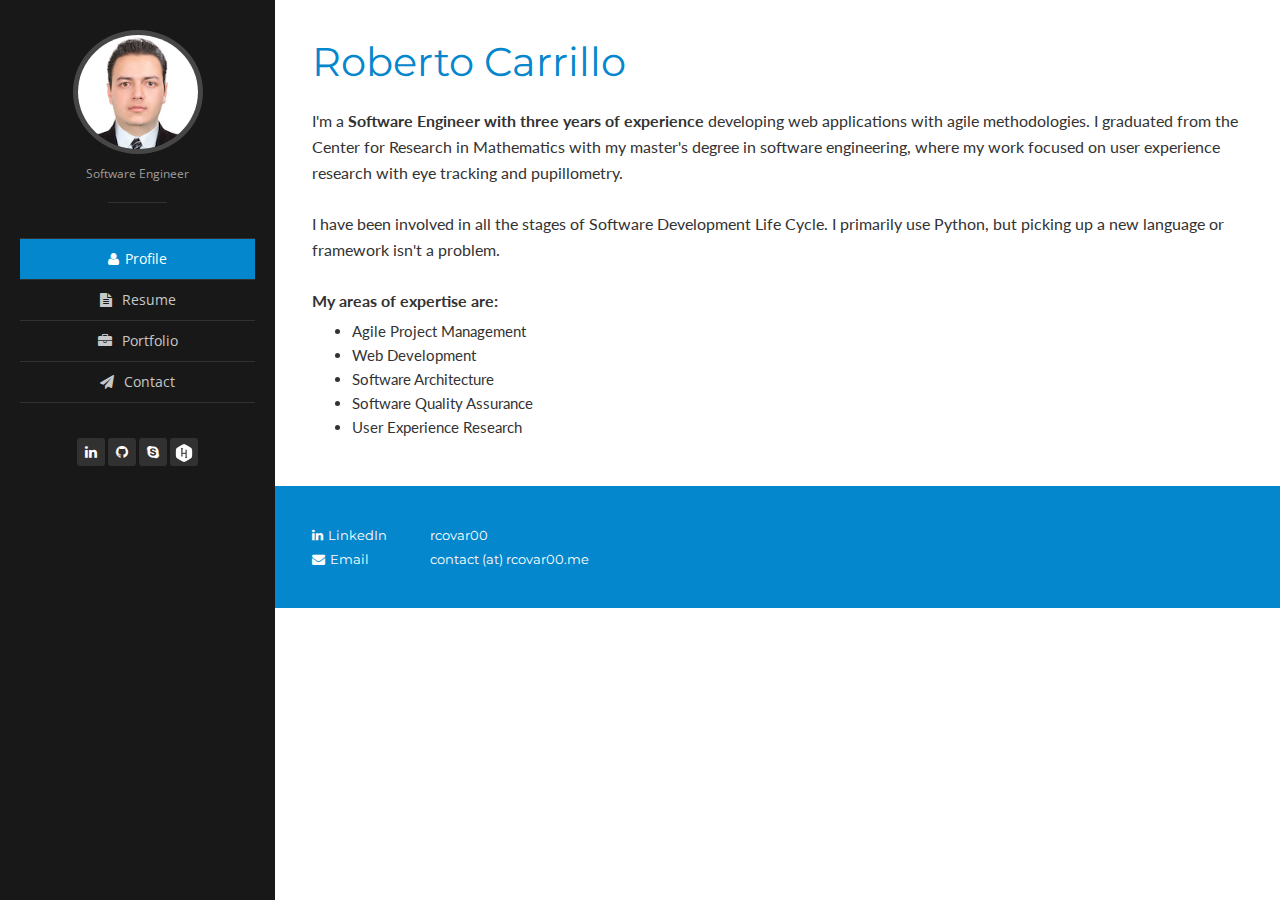
==== commit 6f1498c1: "Update resume" ====
--- a/index.html
+++ b/index.html
@@ -2,4 +2,4 @@
             <link rel="stylesheet" type="text/css" href="css/icons/font-awesome-ie7.min.css"/>
         <![endif]--> </head> <body> <!--[if lt IE 7]>
                 <p class="browsehappy">You are using an <strong>outdated</strong> browser. Please <a href="http://browsehappy.com/">upgrade your browser</a> to improve your experience.</p>
-        <![endif]--> <div class=preloader> <div class=spinner> <div class=dot1></div> <div class=dot2></div> </div> </div> <div id=wrappers> <header id=header> <div class=menu_closed id=menu_closed title="Close Menu"data-toggle=tooltip> <i class="fa fa-times"></i> </div> <div class=logo> <a href=#profile class=link_menu><img src=images/me.jpg width=124 height=130 alt=Photo></a> </div> <h4 class=tagline>Software Engineer</h4> <nav class=navigation> <ul class=list-unstyled> <li class="profile active"> <a href=#profile class="profile link_menu"><i class="fa fa-user icon_menus"></i><span class=nav-label>profile</span></a> </li> <li class=resume> <a href=#resume class="resume link_menu"><i class="fa fa-file-text icon_menus"></i> <span class=nav-label>resume</span></a> </li> <li class=portfolio> <a href=#portfolio class="portfolio link_menu"><i class="fa fa-briefcase icon_menus"></i> <span class=nav-label>portfolio</span></a> </li> <li class=contact> <a href=#contact class="contact link_menu"><i class="fa fa-paper-plane icon_menus"></i> <span class=nav-label>contact</span></a> </li> </ul> </nav> <div class=social-ul id=header_social_ul> <ul> <li class=social-linkedin><a href=https://www.linkedin.com/in/rcovar00/ target=_blank data-toggle=tooltip data-original-title=LinkedIn><i class="fa fa-linkedin"></i></a></li> <li class=social-github><a href=https://github.com/rcovar00 target=_blank data-toggle=tooltip data-original-title=GitHub><i class="fa fa-github"></i></a></li> <li class=social-skype><a href=skype:rcovar00?add data-toggle=tooltip data-original-title=Skype><i class="fa fa-skype"></i></a></li> <li class=social-hackerrank><a href=https://www.hackerrank.com/rcovar00 target=_blank data-toggle=tooltip data-original-title=HackerRank><img src=images/hackerrank.png width=18px height=18px></a></li> </ul> </div> </header> <div class=header-main> <div class=content_wrappers> <a class="nav-btn menu_close"id=btn_open_menu href=#><i class="fa fa-bars"></i></a> </div> </div> <div id=main> <section id=profile class="layers page_current"> <h2 style=display:none>profile</h2> <div class=page_content> <div class=block-header> <div class="row no-marg my_profile"> <div class="col-xs-12 col-md-12 no-padd info_profile"> <div class="bg_desc clearfix"> <div class=inner-text> <h2>Roberto Carrillo</h2> <br> <div class=feature-desc> <p>I'm a <strong>Software Engineer with three years of experience</strong> developing web applications with agile methodologies. I graduated from the Center for Research in Mathematics with my master's degree in software engineering, where my work focused on user experience research with eye tracking and pupillometry.</p> <p>I have been involved in all the stages of Software Development Life Cycle. I primarily use Python, but picking up a new language or framework isn't a problem. </p> <p id=title-areas-expertise><strong>My areas of expertise are:</strong></p> <ul class=areas-expertise> <li>Agile Project Management</li> <li>Web Development</li> <li>Software Architecture</li> <li>Software Quality Assurance</li> <li>User Experience Research</li> </ul> </div> </div> </div> <div class="bg_info clearfix"> <div class=inner-text> <ul> <li><strong><i class="fa fa-linkedin"></i>LinkedIn</strong> <a href=https://www.linkedin.com/in/rcovar00/ target=_blank>rcovar00</a></li> <li><strong><i class="fa fa-envelope"></i>Email</strong> contact (at) rcovar00.me</li> </ul> </div> </div> </div> </div> </div> </div> </section> <section id=resume class=layers> <h2 style=display:none>resume</h2> <div class=page_content> <div class="container-fluid no-marg"> <div class="row row_responsive"> <div class="col-lg-11 section_general"> <header class=section-header> <h3 class=section-title>Roberto Carrillo</h3> <p><strong>Software Engineer with three years of experience</strong> developing web applications <br> and with great interest in user experience evaluation.</p> <div class=border-divider></div> </header> <div class="row section_separate"> <div class="col-md-8 resume-left"> <div class=title-section> <h2 class=section_title>Experience</h2> <div class=sep2></div> </div> <ul class=attributes> <li class=first> <h5>Software Engineer</h5> <h6><span class="fa fa-building"></span> Center for Research in Mathematics (CIMAT)</h6> <p>November 2016 – March 2017 (5 months) | Zacatecas, Mexico</p> </li> <li> <h5>Software Engineering Intern</h5> <h6><span class="fa fa-building"></span> The University of British Columbia (UBC)</h6> <p>April 2016 – June 2016 (3 months) | Vancouver, Canada</p> </li> <li> <h5>Junior Software Engineer</h5> <h6><span class="fa fa-building"></span> Softlogik</h6> <p>September 2012 – June 2014 (1 year 10 months) | Zacatecas, Mexico</p> </li> <li> <h5>Software Engineering Intern</h5> <h6><span class="fa fa-building"></span> Softlogik</h6> <p>May 2012 – August 2012 (4 months) | Zacatecas, Mexico</p> </li> </ul> <div class=title-section> <h2 class=section_title>Education</h2> <div class=sep2></div> </div> <ul class=attributes> <li class=first> <h5>Master’s Degree in Software Engineering, Human-Computer Interaction</h5> <h6><span class="fa fa-book"></span> Center for Research in Mathematics (CIMAT)</h6> <p>2014 – 2016</p> </li> <li> <h5>Bachelor’s Degree in Information and Communications Technology</h5> <h6><span class="fa fa-book"></span> Technological University of the State of Zacatecas (UTZAC)</h6> <p>2010 – 2014</p> </li> </ul> <div class=title-section> <h2 class=section_title>Certifications</h2> <div class=sep2></div> </div> <ul class=attributes> <li class=first> <h5>Certified Python Jr. Developer</h5> <h6><span class="fa fa-certificate"></span> Open Intelligence S.A. de C.V.</h6> <p>November 2014</p> </li> <li> <h5>Zend Certified PHP Engineer</h5> <h6><span class="fa fa-certificate"></span> Zend Technologies, License ZEND022947</h6> <p>July 2013</p> </li> </ul> </div> <div class=col-md-4> <div class=title-section> <h2 class=section_title>Areas of Expertise</h2> <div class=sep2></div> </div> <div class=skills> <ul> <li>Agile Project Management</li> <li>Web Development</li> <li>Software Architecture</li> <li>Software Quality Assurance</li> <li>User Experience Research</li> </ul> </div> <div class=title-section> <h2 class=section_title>Skills</h2> <div class=sep2></div> </div> <div class=skills> <ul> <li>Python</li> <li>Ruby</li> <li>PHP</li> <li>OOP</li> <li>MySQL</li> <li>jQuery</li> <li>Bootstrap</li> <li>Scrum</li> <li>Kanban</li> <li>REST APIs</li> <li>Git</li> <li>HTML5</li> <li>TDD</li> <li>Travis CI</li> <li>Eye Tracking</li> </ul> </div> <div class=title-section> <h2 class=section_title>Languages</h2> <div class=sep2></div> </div> <div class=skills> <div class=skill-text> <h5>English</h5> <p>Professional working proficiency</p> </div> <div class=skill-text> <h5>Japanese</h5> <p>Elementary proficiency</p> </div> <div class=skill-text> <h5>Spanish</h5> <p>Native proficiency</p> </div> </div> </div> </div> </div> </div> </div> </div> </section> <section id=portfolio class="layers blog-content-grid"> <h2 style=display:none>blog</h2> <div class=page_content> <div class="row row_responsive equal"> <div class="col-sm-6 col-md-4"> <div class=post-thumb> <a href=https://www.rcovar00.me/images/gamexdad.png data-gal=portfolio class=image-link> <img src=images/gamexdad_thumb.png alt="Game Experience Driven Agile Development (GamExDAD)"> </a> </div> <div class=post-body> <h3 class=post-title>Game Experience Driven Agile Development (GamExDAD)</h3> <div class=post-meta> <ul> <li><i class=icon-folder></i>Category: Web application</li> </ul> </div> <div class=post-content> <p>Web application that allows the use of experiences to guide the design of a video game, establishing relationships between elements of the game and the experiences that you want the game evokes.</p> </div> <ul class=skill-tags> <li>Python (Django)</li> <li>MariaDB</li> <li>Bootstrap</li> <li>jQuery</li> </ul> </div> </div> <div class="col-sm-6 col-md-4"> <div class=post-thumb> <a href=https://www.rcovar00.me/images/emdat.png data-gal=portfolio[emdat_gal] class=image-link> <img src=images/emdat_thumb.png alt="Eye Movement Data Analysis Toolkit (EMDAT) Web"> </a> <a href=https://www.rcovar00.me/images/emdat2.png data-gal=portfolio[emdat_gal] class=image-link></a> </div> <div class=post-body> <h3 class=post-title>Eye Movement Data Analysis Toolkit (EMDAT) Web</h3> <div class=post-meta> <ul> <li><i class=icon-folder></i>Category: Web application</li> </ul> </div> <div class=post-content> <p>EMDAT is a library for processing eye gaze data, developed at the University of British Columbia. This library has built-in mechanisms for data preprocessing and clean up which makes it a valuable toolkit for researchers. </p> </div> <ul class=skill-tags> <li>Python (Django)</li> <li>D3.js</li> <li>Bootstrap</li> <li>Numpy</li> </ul> </div> </div> <div class="col-sm-6 col-md-4"> <div class=post-thumb> <a href=https://www.rcovar00.me/images/civil_registration.png data-gal=portfolio class=image-link> <img src=images/civil_registration_thumb.png alt="Civil Registration"> </a> </div> <div class=post-body> <h3 class=post-title>Civil Registration</h3> <div class=post-meta> <ul> <li><i class=icon-folder></i>Category: Web application</li> <li><i class=icon-globe></i><a href=http://registrocivil.zacatecas.gob.mx/serviciosEnLinea target=_blank>Visit site</a></li> </ul> </div> <div class=post-content> <p>Civil Registration is a system by which the government of Zacatecas, Mexico records the vital events (births, marriages, divorces, adoptions, and deaths) of its citizens. Furthermore, the system allows to citizens request their certificates and print them anyplace.</p> </div> <ul class=skill-tags> <li>PHP (Yii)</li> <li>MariaDB</li> <li>Bootrstrap</li> <li>jQuery</li> </ul> </div> </div> <div class="col-sm-6 col-md-4"> <div class=post-thumb> <a href=https://www.rcovar00.me/images/ads.jpg data-gal=portfolio class=image-link> <img src=images/ads_thumb.jpg alt="Eye Tracking in Advertising"> </a> </div> <div class=post-body> <h3 class=post-title>Eye Tracking in Advertising</h3> <div class=post-meta> <ul> <li><i class=icon-folder></i>Category: UX Research</li> </ul> </div> <div class=post-content> <p>An eye tracking study was conducted to find the differences between women and men when viewing advertisements. A total of 15 people participated in the experiment, all participants had corrected-to-normal vision. In the above image, the results show that most of the attention focuses on the model's face, but also women observe accessories like bracelets and shoes.</p> </div> <ul class=skill-tags> <li>Eye tracking</li> <li>Heatmaps</li> <li>Gaze plots</li> <li>Metrics</li> </ul> </div> </div> <div class="col-sm-6 col-md-4"> <div class=post-thumb> <a href=https://www.rcovar00.me/images/refraction.png data-gal=portfolio class=image-link> <img src=images/refraction_thumb.png alt="Cognitive Load Evaluation in a Video Game"> </a> </div> <div class=post-body> <h3 class=post-title>Cognitive Load Evaluation in a Video Game</h3> <div class=post-meta> <ul> <li><i class=icon-folder></i>Category: UX Research</li> </ul> </div> <div class=post-content> <p>This study was conducted to evaluate cognitive load of an educational video game oriented to teach and reinforce the concept of fractions. A total of 18 participants played two difficulty levels of Refraction 2 video game. The results show significant differences in pupil size and peak dilation between levels.</p> </div> <ul class=skill-tags> <li>Pupillometry</li> <li>Cognitive load</li> </ul> </div> </div> </div> </div> </section> <section id=contact class=layers> <h2 style=display:none>contact</h2> <div class=page_content> <div class="container-fluid no-marg"> <div class="row row_responsive"> <div class="col-lg-11 section_general"> <header class=section-header> <h3 class=section-title>Contact</h3> <div class=border-divider></div> </header> <div class="row section_separate"> <div class=title-section> <h2 class=section_title>Connect with me</h2> <div class=sep2></div> </div> <div class=col-md-12> <div class=contacts> <ul> <li><a href=https://www.linkedin.com/in/rcovar00/ target=_blank><span><i class="fa fa-linkedin fa-2x"></i></span> LinkedIn</a></li> <li><a href=https://www.github.com/rcovar00/ target=_blank><span><i class="fa fa-github fa-2x"></i></span> GitHub</a></li> <li><a href=https://www.instagram.com/rcovar00/ target=_blank><span><i class="fa fa-instagram fa-2x"></i></span> Instagram</a></li> <li><a href=skype:rcovar00?add><span><i class="fa fa-skype fa-2x"></i></span> Skype</a></li> <li><a href=https://www.hackerrank.com/rcovar00/ target=_blank><span><img src=images/hackerrank_green.png width=32px height=32px></span> HackerRank</a></li> <li><span><i class="fa fa-envelope fa-2x"></i></span> contact (at) rcovar00.me</li> </ul> </div> </div> </div> </div> </div> </div> </div> </section> </div> </div> <script type=text/javascript src=js/jquery.min.js></script> <script type=text/javascript src=js/jquery.ui.effect.min.js></script> <script type=text/javascript src=js/bootstrap.min.js></script> <script type=text/javascript src=js/jquery.nicescroll.min.js></script> <script type=text/javascript src=js/jquery.prettyPhoto.js></script> <script type=text/javascript src=js/main.min.js></script> +        <![endif]--> <div class=preloader> <div class=spinner> <div class=dot1></div> <div class=dot2></div> </div> </div> <div id=wrappers> <header id=header> <div class=menu_closed id=menu_closed title="Close Menu"data-toggle=tooltip> <i class="fa fa-times"></i> </div> <div class=logo> <a href=#profile class=link_menu><img src=images/me.jpg width=124 height=130 alt=Photo></a> </div> <h4 class=tagline>Software Engineer</h4> <nav class=navigation> <ul class=list-unstyled> <li class="profile active"> <a href=#profile class="profile link_menu"><i class="fa fa-user icon_menus"></i><span class=nav-label>profile</span></a> </li> <li class=resume> <a href=#resume class="resume link_menu"><i class="fa fa-file-text icon_menus"></i> <span class=nav-label>resume</span></a> </li> <li class=portfolio> <a href=#portfolio class="portfolio link_menu"><i class="fa fa-briefcase icon_menus"></i> <span class=nav-label>portfolio</span></a> </li> <li class=contact> <a href=#contact class="contact link_menu"><i class="fa fa-paper-plane icon_menus"></i> <span class=nav-label>contact</span></a> </li> </ul> </nav> <div class=social-ul id=header_social_ul> <ul> <li class=social-linkedin><a href=https://www.linkedin.com/in/rcovar00/ target=_blank data-toggle=tooltip data-original-title=LinkedIn><i class="fa fa-linkedin"></i></a></li> <li class=social-github><a href=https://github.com/rcovar00 target=_blank data-toggle=tooltip data-original-title=GitHub><i class="fa fa-github"></i></a></li> <li class=social-skype><a href=skype:rcovar00?add data-toggle=tooltip data-original-title=Skype><i class="fa fa-skype"></i></a></li> <li class=social-hackerrank><a href=https://www.hackerrank.com/rcovar00 target=_blank data-toggle=tooltip data-original-title=HackerRank><img src=images/hackerrank.png width=18px height=18px></a></li> </ul> </div> </header> <div class=header-main> <div class=content_wrappers> <a class="nav-btn menu_close"id=btn_open_menu href=#><i class="fa fa-bars"></i></a> </div> </div> <div id=main> <section id=profile class="layers page_current"> <h2 style=display:none>profile</h2> <div class=page_content> <div class=block-header> <div class="row no-marg my_profile"> <div class="col-xs-12 col-md-12 no-padd info_profile"> <div class="bg_desc clearfix"> <div class=inner-text> <h2>Roberto Carrillo</h2> <br> <div class=feature-desc> <p>I'm a <strong>Software Engineer with three years of experience</strong> developing web applications with agile methodologies. I graduated from the Center for Research in Mathematics with my master's degree in software engineering, where my work focused on user experience research with eye tracking and pupillometry.</p> <p>I have been involved in all the stages of Software Development Life Cycle. I primarily use Python, but picking up a new language or framework isn't a problem. </p> <p id=title-areas-expertise><strong>My areas of expertise are:</strong></p> <ul class=areas-expertise> <li>Agile Project Management</li> <li>Web Development</li> <li>Software Architecture</li> <li>Software Quality Assurance</li> <li>User Experience Research</li> </ul> </div> </div> </div> <div class="bg_info clearfix"> <div class=inner-text> <ul> <li><strong><i class="fa fa-linkedin"></i>LinkedIn</strong> <a href=https://www.linkedin.com/in/rcovar00/ target=_blank>rcovar00</a></li> <li><strong><i class="fa fa-envelope"></i>Email</strong> contact (at) rcovar00.me</li> </ul> </div> </div> </div> </div> </div> </div> </section> <section id=resume class=layers> <h2 style=display:none>resume</h2> <div class=page_content> <div class="container-fluid no-marg"> <div class="row row_responsive"> <div class="col-lg-11 section_general"> <header class=section-header> <h3 class=section-title>Roberto Carrillo</h3> <p><strong>Software Engineer with three years of experience</strong> developing web applications <br> and with great interest in user experience evaluation.</p> <div class=border-divider></div> </header> <div class="row section_separate"> <div class="col-md-8 resume-left"> <div class=title-section> <h2 class=section_title>Experience</h2> <div class=sep2></div> </div> <ul class=attributes> <li class=first> <h5>Mid Backend Developer</h5> <h6><span class="fa fa-building"></span> Gara Group, Inc</h6> <p>September 2017 – Present | Jalisco, Mexico</p> </li> <li> <h5>Software Engineer</h5> <h6><span class="fa fa-building"></span> Center for Research in Mathematics (CIMAT)</h6> <p>November 2016 – March 2017 (5 months) | Zacatecas, Mexico</p> </li> <li> <h5>Software Engineering Intern</h5> <h6><span class="fa fa-building"></span> The University of British Columbia (UBC)</h6> <p>April 2016 – June 2016 (3 months) | Vancouver, Canada</p> </li> <li> <h5>Junior Software Engineer</h5> <h6><span class="fa fa-building"></span> Softlogik</h6> <p>September 2012 – June 2014 (1 year 10 months) | Zacatecas, Mexico</p> </li> <li> <h5>Software Engineering Intern</h5> <h6><span class="fa fa-building"></span> Softlogik</h6> <p>May 2012 – August 2012 (4 months) | Zacatecas, Mexico</p> </li> </ul> <div class=title-section> <h2 class=section_title>Education</h2> <div class=sep2></div> </div> <ul class=attributes> <li class=first> <h5>Master’s Degree in Software Engineering, Human-Computer Interaction</h5> <h6><span class="fa fa-book"></span> Center for Research in Mathematics (CIMAT)</h6> <p>2014 – 2016</p> </li> <li> <h5>Bachelor’s Degree in Information and Communications Technology</h5> <h6><span class="fa fa-book"></span> Technological University of the State of Zacatecas (UTZAC)</h6> <p>2010 – 2014</p> </li> </ul> <div class=title-section> <h2 class=section_title>Certifications</h2> <div class=sep2></div> </div> <ul class=attributes> <li class=first> <h5>Certified Python Jr. Developer</h5> <h6><span class="fa fa-certificate"></span> Open Intelligence S.A. de C.V.</h6> <p>November 2014</p> </li> <li> <h5>Zend Certified PHP Engineer</h5> <h6><span class="fa fa-certificate"></span> Zend Technologies, License ZEND022947</h6> <p>July 2013</p> </li> </ul> </div> <div class=col-md-4> <div class=title-section> <h2 class=section_title>Areas of Expertise</h2> <div class=sep2></div> </div> <div class=skills> <ul> <li>Agile Project Management</li> <li>Web Development</li> <li>Software Architecture</li> <li>Software Quality Assurance</li> <li>User Experience Research</li> </ul> </div> <div class=title-section> <h2 class=section_title>Skills</h2> <div class=sep2></div> </div> <div class=skills> <ul> <li>Python</li> <li>Ruby</li> <li>PHP</li> <li>OOP</li> <li>MySQL</li> <li>jQuery</li> <li>Bootstrap</li> <li>Scrum</li> <li>Kanban</li> <li>REST APIs</li> <li>Git</li> <li>HTML5</li> <li>TDD</li> <li>Selenium</li> <li>Travis CI</li> <li>Eye Tracking</li> </ul> </div> <div class=title-section> <h2 class=section_title>Languages</h2> <div class=sep2></div> </div> <div class=skills> <div class=skill-text> <h5>English</h5> <p>Professional working proficiency</p> </div> <div class=skill-text> <h5>Japanese</h5> <p>Elementary proficiency</p> </div> <div class=skill-text> <h5>Spanish</h5> <p>Native proficiency</p> </div> </div> </div> </div> </div> </div> </div> </div> </section> <section id=portfolio class="layers blog-content-grid"> <h2 style=display:none>blog</h2> <div class=page_content> <div class="row row_responsive equal"> <div class="col-sm-6 col-md-4"> <div class=post-thumb> <a href=https://www.rcovar00.me/images/gamexdad.png data-gal=portfolio class=image-link> <img src=images/gamexdad_thumb.png alt="Game Experience Driven Agile Development (GamExDAD)"> </a> </div> <div class=post-body> <h3 class=post-title>Game Experience Driven Agile Development (GamExDAD)</h3> <div class=post-meta> <ul> <li><i class=icon-folder></i>Category: Web application</li> </ul> </div> <div class=post-content> <p>Web application that allows the use of experiences to guide the design of a video game, establishing relationships between elements of the game and the experiences that you want the game evokes.</p> </div> <ul class=skill-tags> <li>Python (Django)</li> <li>MariaDB</li> <li>Bootstrap</li> <li>jQuery</li> </ul> </div> </div> <div class="col-sm-6 col-md-4"> <div class=post-thumb> <a href=https://www.rcovar00.me/images/emdat.png data-gal=portfolio[emdat_gal] class=image-link> <img src=images/emdat_thumb.png alt="Eye Movement Data Analysis Toolkit (EMDAT) Web"> </a> <a href=https://www.rcovar00.me/images/emdat2.png data-gal=portfolio[emdat_gal] class=image-link></a> </div> <div class=post-body> <h3 class=post-title>Eye Movement Data Analysis Toolkit (EMDAT) Web</h3> <div class=post-meta> <ul> <li><i class=icon-folder></i>Category: Web application</li> </ul> </div> <div class=post-content> <p>EMDAT is a library for processing eye gaze data, developed at the University of British Columbia. This library has built-in mechanisms for data preprocessing and clean up which makes it a valuable toolkit for researchers. </p> </div> <ul class=skill-tags> <li>Python (Django)</li> <li>D3.js</li> <li>Bootstrap</li> <li>Numpy</li> </ul> </div> </div> <div class="col-sm-6 col-md-4"> <div class=post-thumb> <a href=https://www.rcovar00.me/images/civil_registration.png data-gal=portfolio class=image-link> <img src=images/civil_registration_thumb.png alt="Civil Registration"> </a> </div> <div class=post-body> <h3 class=post-title>Civil Registration</h3> <div class=post-meta> <ul> <li><i class=icon-folder></i>Category: Web application</li> <li><i class=icon-globe></i><a href=http://registrocivil.zacatecas.gob.mx/serviciosEnLinea target=_blank>Visit site</a></li> </ul> </div> <div class=post-content> <p>Civil Registration is a system by which the government of Zacatecas, Mexico records the vital events (births, marriages, divorces, adoptions, and deaths) of its citizens. Furthermore, the system allows to citizens request their certificates and print them anyplace.</p> </div> <ul class=skill-tags> <li>PHP (Yii)</li> <li>MariaDB</li> <li>Bootrstrap</li> <li>jQuery</li> </ul> </div> </div> <div class="col-sm-6 col-md-4"> <div class=post-thumb> <a href=https://www.rcovar00.me/images/ads.jpg data-gal=portfolio class=image-link> <img src=images/ads_thumb.jpg alt="Eye Tracking in Advertising"> </a> </div> <div class=post-body> <h3 class=post-title>Eye Tracking in Advertising</h3> <div class=post-meta> <ul> <li><i class=icon-folder></i>Category: UX Research</li> </ul> </div> <div class=post-content> <p>An eye tracking study was conducted to find the differences between women and men when viewing advertisements. A total of 15 people participated in the experiment, all participants had corrected-to-normal vision. In the above image, the results show that most of the attention focuses on the model's face, but also women observe accessories like bracelets and shoes.</p> </div> <ul class=skill-tags> <li>Eye tracking</li> <li>Heatmaps</li> <li>Gaze plots</li> <li>Metrics</li> </ul> </div> </div> <div class="col-sm-6 col-md-4"> <div class=post-thumb> <a href=https://www.rcovar00.me/images/refraction.png data-gal=portfolio class=image-link> <img src=images/refraction_thumb.png alt="Cognitive Load Evaluation in a Video Game"> </a> </div> <div class=post-body> <h3 class=post-title>Cognitive Load Evaluation in a Video Game</h3> <div class=post-meta> <ul> <li><i class=icon-folder></i>Category: UX Research</li> </ul> </div> <div class=post-content> <p>This study was conducted to evaluate cognitive load of an educational video game oriented to teach and reinforce the concept of fractions. A total of 18 participants played two difficulty levels of Refraction 2 video game. The results show significant differences in pupil size and peak dilation between levels.</p> </div> <ul class=skill-tags> <li>Pupillometry</li> <li>Cognitive load</li> </ul> </div> </div> </div> </div> </section> <section id=contact class=layers> <h2 style=display:none>contact</h2> <div class=page_content> <div class="container-fluid no-marg"> <div class="row row_responsive"> <div class="col-lg-11 section_general"> <header class=section-header> <h3 class=section-title>Contact</h3> <div class=border-divider></div> </header> <div class="row section_separate"> <div class=title-section> <h2 class=section_title>Connect with me</h2> <div class=sep2></div> </div> <div class=col-md-12> <div class=contacts> <ul> <li><a href=https://www.linkedin.com/in/rcovar00/ target=_blank><span><i class="fa fa-linkedin fa-2x"></i></span> LinkedIn</a></li> <li><a href=https://www.github.com/rcovar00/ target=_blank><span><i class="fa fa-github fa-2x"></i></span> GitHub</a></li> <li><a href=https://www.instagram.com/rcovar00/ target=_blank><span><i class="fa fa-instagram fa-2x"></i></span> Instagram</a></li> <li><a href=skype:rcovar00?add><span><i class="fa fa-skype fa-2x"></i></span> Skype</a></li> <li><a href=https://www.hackerrank.com/rcovar00/ target=_blank><span><img src=images/hackerrank_green.png width=32px height=32px></span> HackerRank</a></li> <li><span><i class="fa fa-envelope fa-2x"></i></span> contact (at) rcovar00.me</li> </ul> </div> </div> </div> </div> </div> </div> </div> </section> </div> </div> <script type=text/javascript src=js/jquery.min.js></script> <script type=text/javascript src=js/jquery.ui.effect.min.js></script> <script type=text/javascript src=js/bootstrap.min.js></script> <script type=text/javascript src=js/jquery.nicescroll.min.js></script> <script type=text/javascript src=js/jquery.prettyPhoto.js></script> <script type=text/javascript src=js/main.min.js></script> 